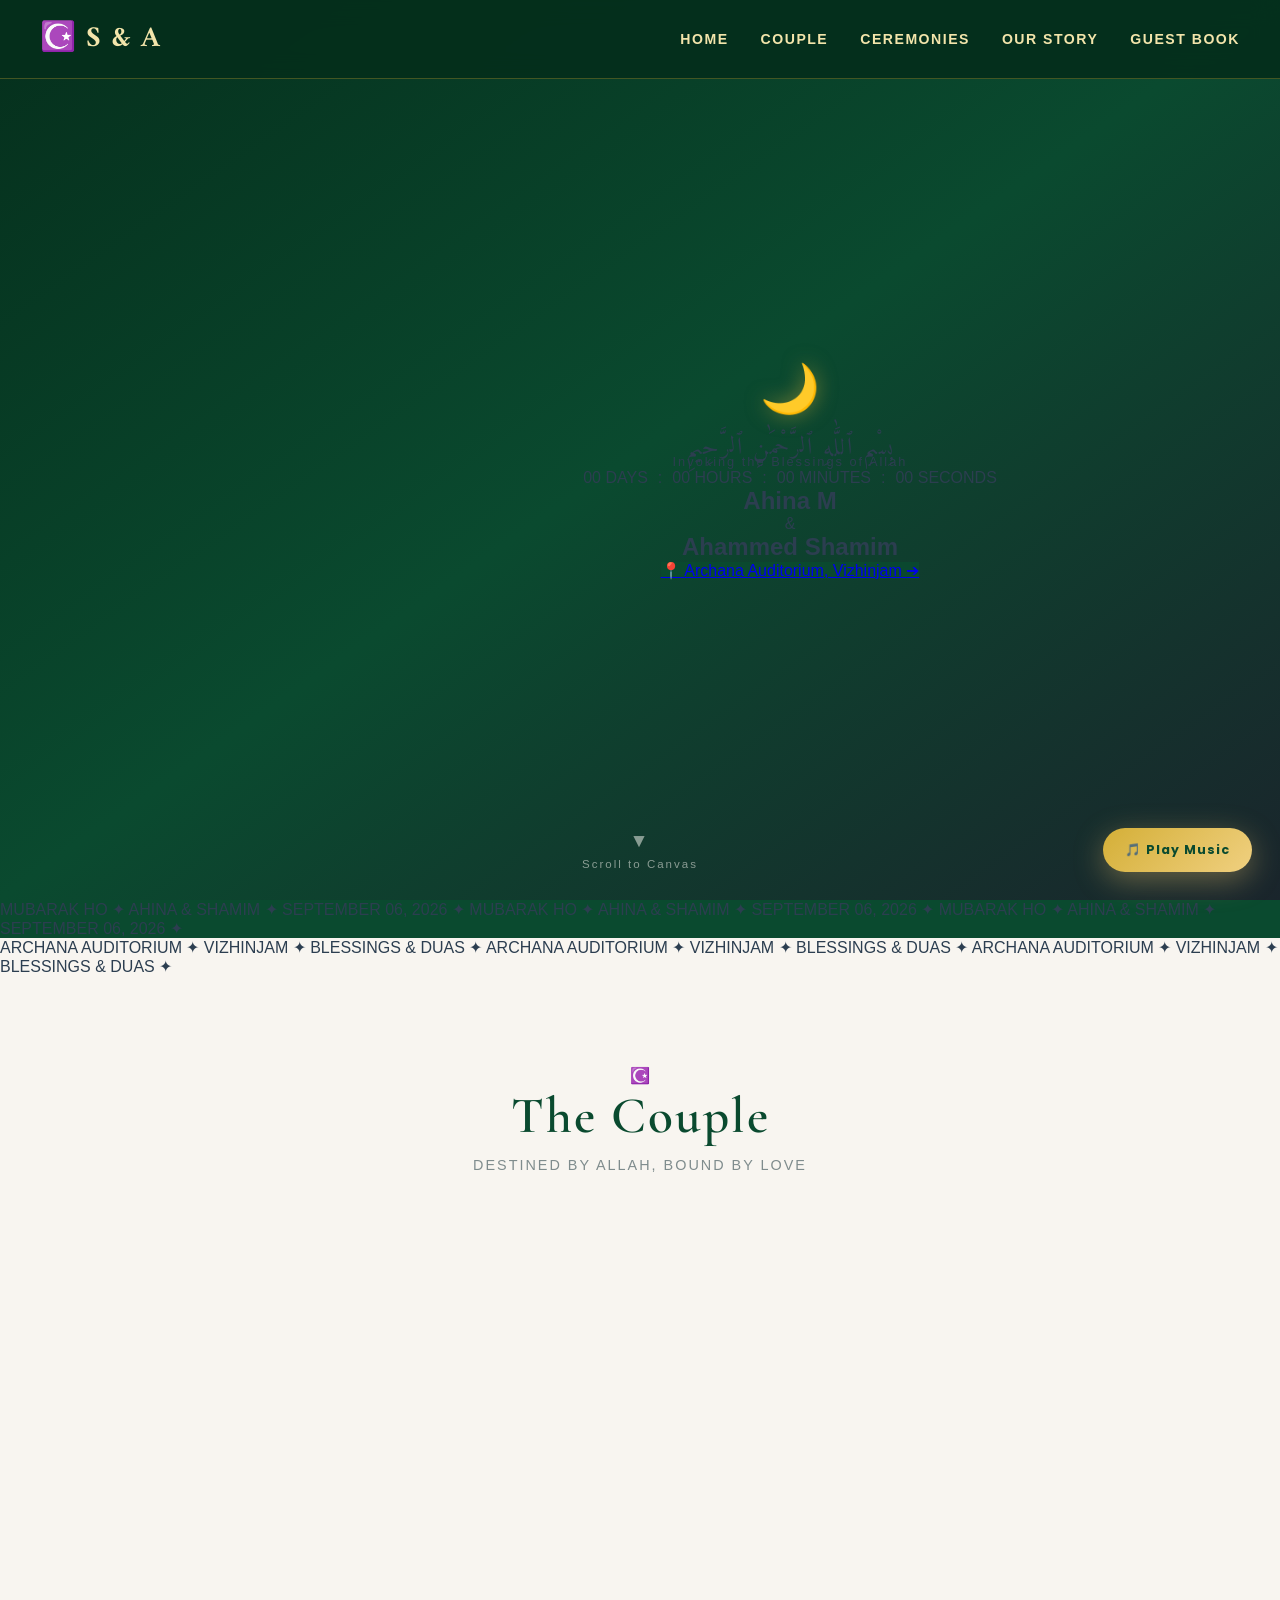
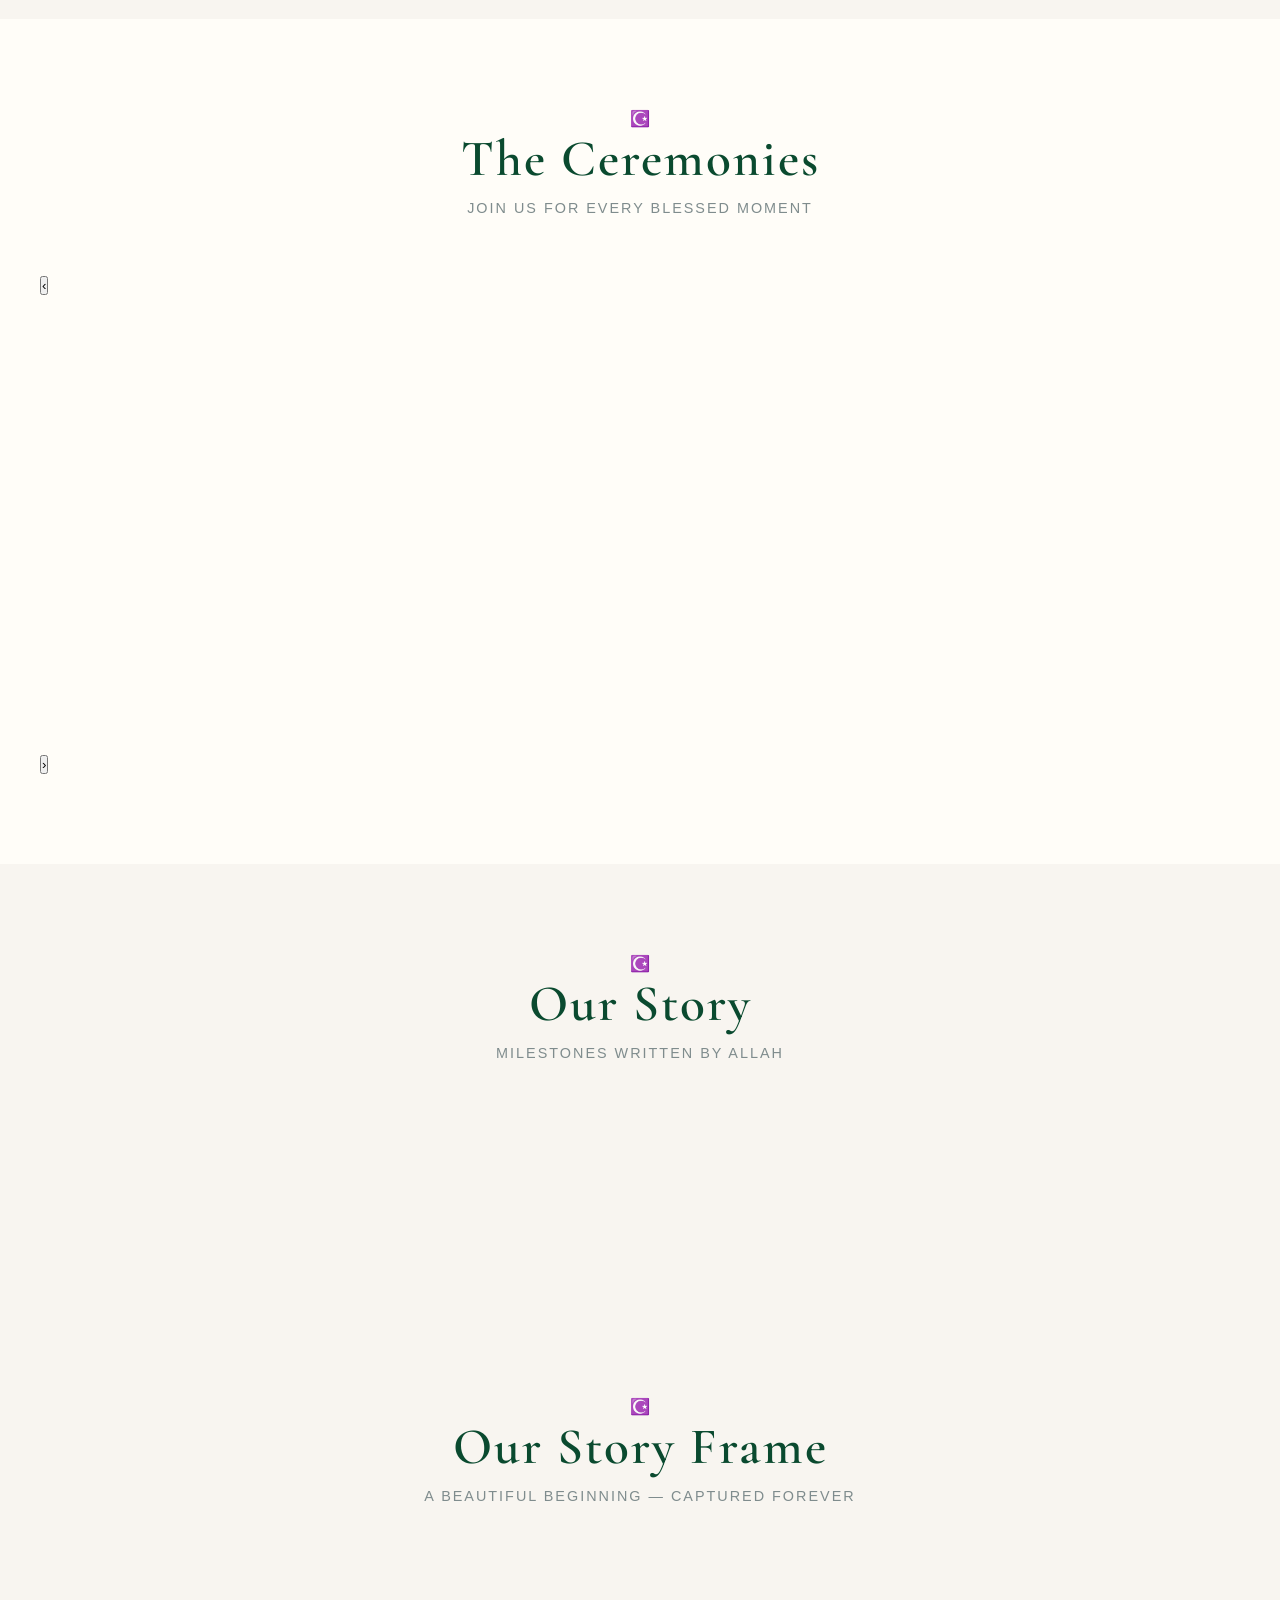
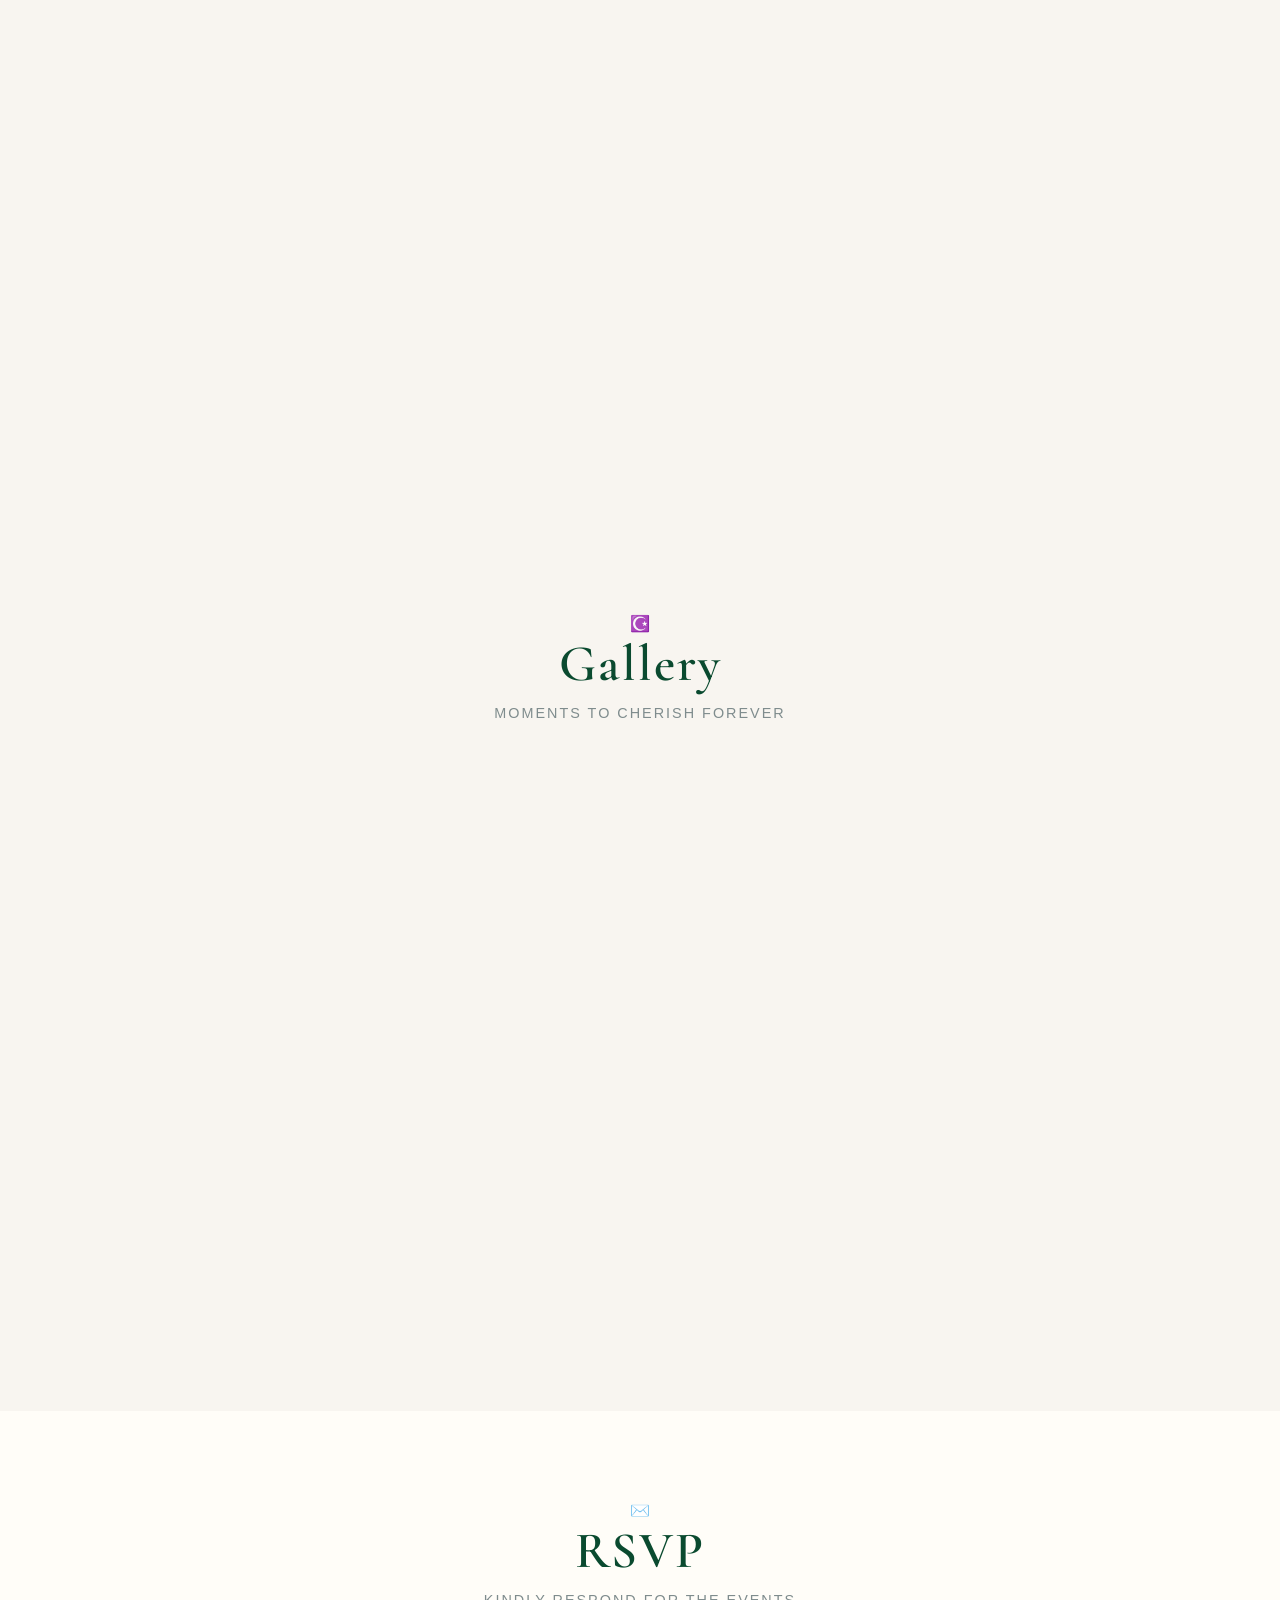
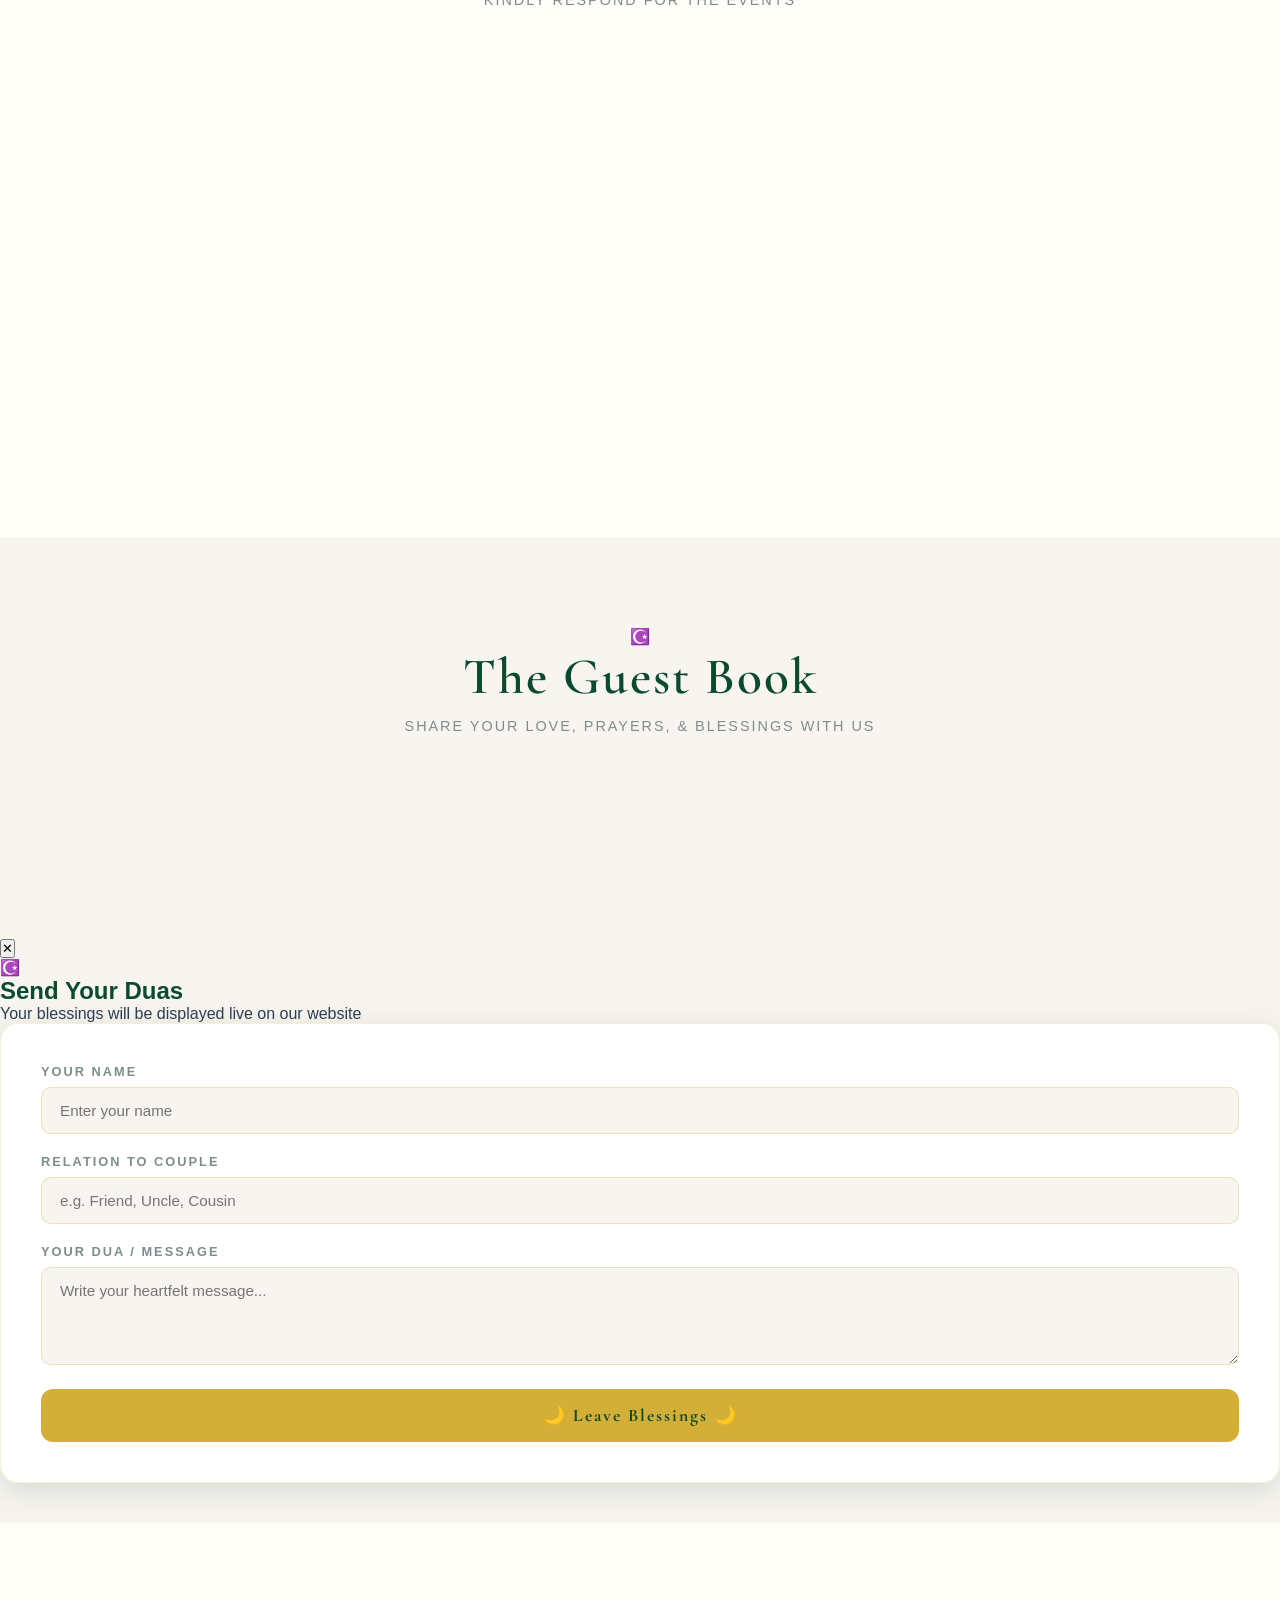
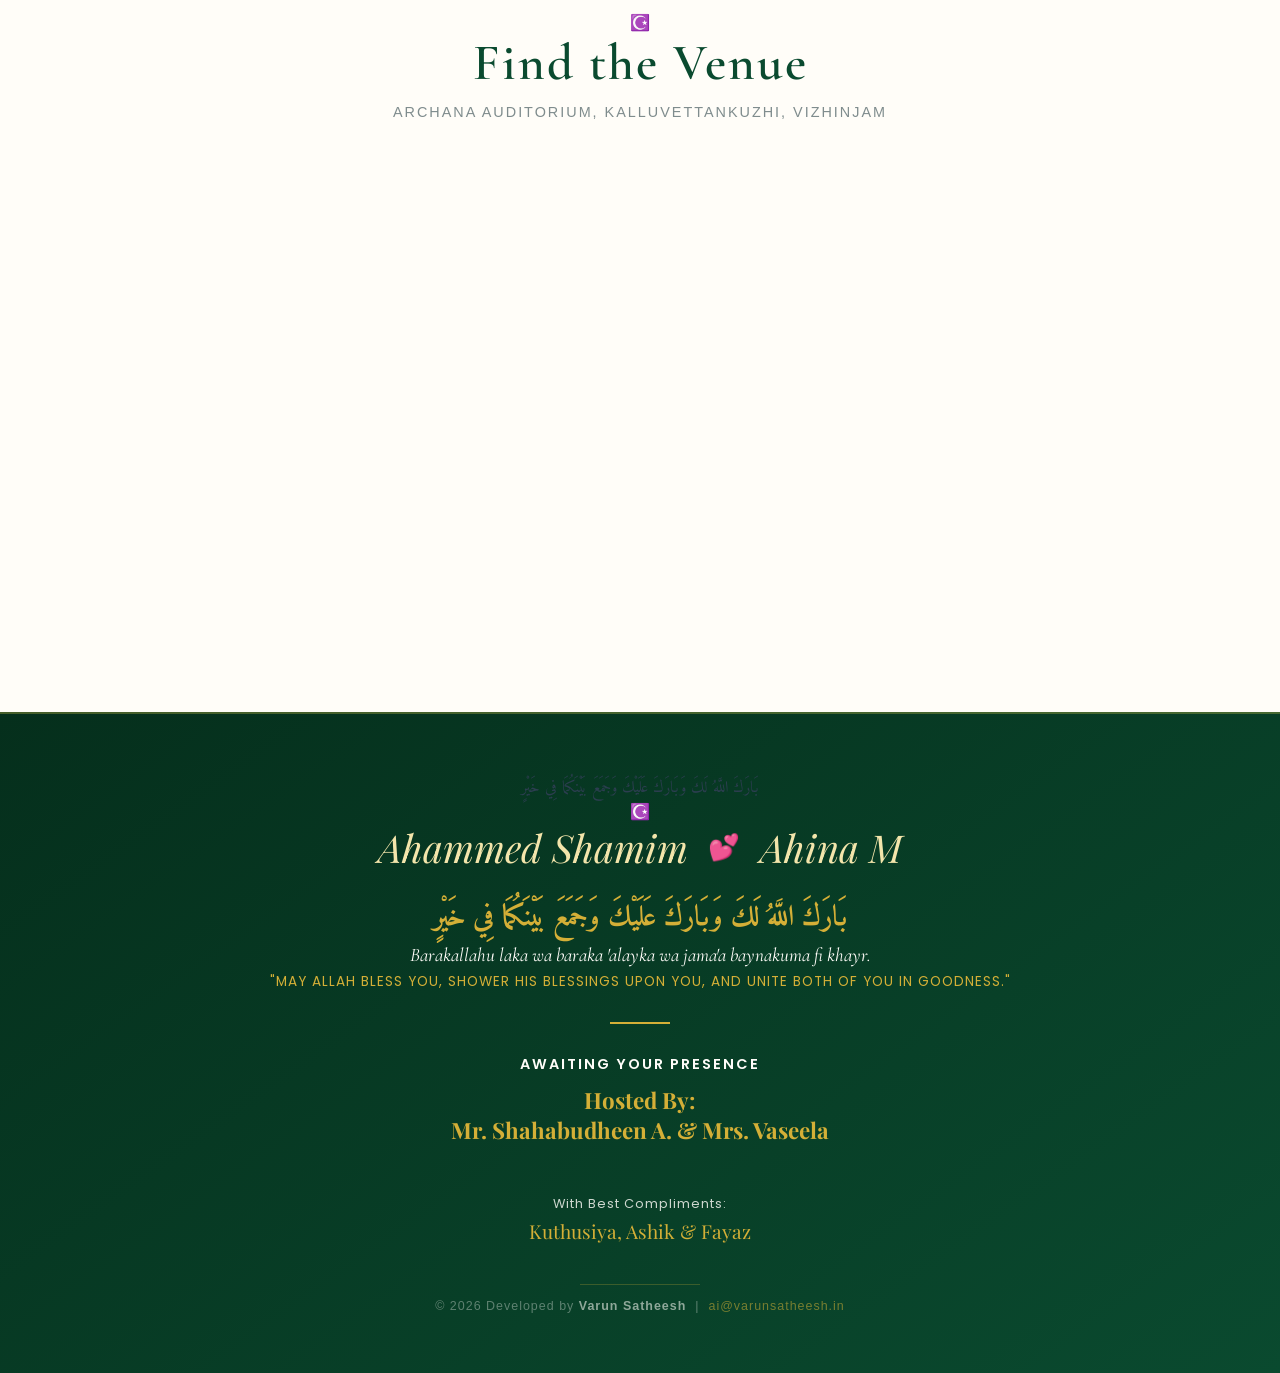
==== index.html @ c817b5d1 "Complete remodel matching the reference site" ====
<!DOCTYPE html>
<html lang="en">
<head>
  <meta charset="UTF-8" />
  <meta name="viewport" content="width=device-width, initial-scale=1.0" />
  <title>Shamim & Ahina | Nikah Invitation</title>
  <meta name="description" content="Celebrate the wedding of Ahammed Shamim and Ahina M on September 06, 2026." />
  <link rel="icon" type="image/jpeg" href="images/BRIDE.jpg" />
  <link rel="preconnect" href="https://fonts.googleapis.com" />
  <link rel="preconnect" href="https://fonts.gstatic.com" crossorigin />
  <link href="https://fonts.googleapis.com/css2?family=Playfair+Display:ital,wght@0,400;0,600;0,700;0,800;0,900;1,400;1,700&family=Cormorant+Garamond:ital,wght@0,300;0,400;0,600;0,700;1,300;1,400;1,600&family=Poppins:wght@300;400;500;600;700&family=Amiri:ital,wght@0,400;0,700;1,400&display=swap" rel="stylesheet" />
  <link rel="stylesheet" href="style.css?v=21" />
</head>
<body>

  <!-- Custom luxury golden dot cursor -->
  <div class="custom-cursor" id="customCursor"></div>

  <!-- Ambient Soundscape -->
  <audio id="ambientAudio" loop preload="auto">
    <!-- Placeholder for background audio -->
  </audio>

  <!-- Floating music play button -->
  <button id="musicStartBtn" aria-label="Play wedding music" style="display:flex; position:fixed; bottom:28px; right:28px; z-index:99998; align-items:center; gap:10px; background:linear-gradient(135deg,#D4AF37,#f0d080); color:#0A4A2F; border:none; border-radius:50px; padding:13px 22px; font-family:'Poppins',sans-serif; font-size:0.78rem; font-weight:700; letter-spacing:1px; box-shadow:0 8px 30px rgba(201,169,97,0.45); cursor:pointer; animation: musicPulse 2s ease-in-out infinite;">
    🎵 Play Music
  </button>

  <!-- ===== NAVIGATION ===== -->
  <nav id="navbar">
    <div class="nav-logo">☪️ S &amp; A</div>
    <button class="nav-toggle" id="navToggle" aria-label="Toggle Menu">☰</button>
    <ul class="nav-links" id="navLinks">
      <li><a href="#hero">Home</a></li>
      <li><a href="#couple">Couple</a></li>
      <li><a href="#events">Ceremonies</a></li>
      <li><a href="#love-journey">Our Story</a></li>
      <li><a href="#wishes">Guest Book</a></li>
    </ul>
  </nav>

  <!-- ===== HERO SECTION (Immersive Viewport) ===== -->
  <section id="hero">
    <!-- video background -->
    <div class="hero-video-container">
      <iframe src="https://www.youtube.com/embed/TeO374JpPWk?autoplay=1&mute=1&controls=0&loop=1&playlist=TeO374JpPWk&playsinline=1&enablejsapi=1&showinfo=0&rel=0&iv_load_policy=3" 
              frameborder="0" 
              allow="autoplay; encrypted-media" 
              allowfullscreen 
              class="hero-video-bg youtube-bg">
      </iframe>
      <div class="hero-video-overlay" style="background: linear-gradient(to bottom, rgba(10, 74, 47, 0.15) 0%, rgba(10, 74, 47, 0.35) 100%);"></div>
    </div>
    
    <div class="particles" id="particles"></div>

    <div class="hero-content">
      <div class="hero-ganesha">
        <div style="font-size: 3rem; color: #D4AF37; margin-bottom:10px; filter: drop-shadow(0 0 10px rgba(212, 175, 55, 0.5));">🌙</div>
      </div>

      <p class="sanskrit-blessing" style="font-family:'Amiri', serif; font-size: 1.5rem; letter-spacing: 2px;">بِسْمِ ٱللَّٰهِ ٱلرَّحْمَٰنِ ٱلرَّحِيمِ</p>
      <p class="sanskrit-blessing" style="font-size: 0.8rem; letter-spacing: 2px; margin-top:-15px;">Invoking the Blessings of Allah</p>

      <div class="countdown-wrapper temple-hero-countdown">
        <div class="countdown" id="countdown">
          <div class="count-block-text">
            <span id="cd-days">00</span>
            <label>DAYS</label>
          </div>
          <div class="count-sep-text">:</div>
          <div class="count-block-text">
            <span id="cd-hours">00</span>
            <label>HOURS</label>
          </div>
          <div class="count-sep-text">:</div>
          <div class="count-block-text">
            <span id="cd-mins">00</span>
            <label>MINUTES</label>
          </div>
          <div class="count-sep-text">:</div>
          <div class="count-block-text">
            <span id="cd-secs">00</span>
            <label>SECONDS</label>
          </div>
        </div>
      </div>

      <div class="temple-hero-names">
        <h1 class="bride-name-hero">Ahina M</h1>
        <div class="temple-hero-and">&amp;</div>
        <h1 class="groom-name-hero">Ahammed Shamim</h1>
      </div>

      <div class="temple-hero-venue">
        <a href="https://maps.app.goo.gl/search/Archana+Auditorium+Kalluvettankuzhi+Vizhinjam" target="_blank" class="venue-link-overlay" style="background: rgba(10, 74, 47, 0.85);">
          <span class="venue-icon">📍</span>
          <span class="venue-text">Archana Auditorium, Vizhinjam</span>
          <span class="venue-arrow">➔</span>
        </a>
      </div>
    </div>

    <div class="scroll-down" id="scrollDown">
      <div class="scroll-arrow">▼</div>
      <span>Scroll to Canvas</span>
    </div>
  </section>

  <!-- ===== DUAL OVERLAPPING INFINITE SCROLLING MARQUEES ===== -->
  <div class="dual-marquees-container">
    <div class="marquee-ribbon ribbon-top" style="background: #0A4A2F;">
      <div class="marquee-track-l2r" id="marqueeTop">
        <span>MUBARAK HO ✦ AHINA &amp; SHAMIM ✦ SEPTEMBER 06, 2026 ✦ MUBARAK HO ✦ AHINA &amp; SHAMIM ✦ SEPTEMBER 06, 2026 ✦ MUBARAK HO ✦ AHINA &amp; SHAMIM ✦ SEPTEMBER 06, 2026 ✦</span>
      </div>
    </div>
    <div class="marquee-ribbon ribbon-bottom">
      <div class="marquee-track-r2l" id="marqueeBottom">
        <span>ARCHANA AUDITORIUM ✦ VIZHINJAM ✦ BLESSINGS &amp; DUAS ✦ ARCHANA AUDITORIUM ✦ VIZHINJAM ✦ BLESSINGS &amp; DUAS ✦ ARCHANA AUDITORIUM ✦ VIZHINJAM ✦ BLESSINGS &amp; DUAS ✦</span>
      </div>
    </div>
  </div>

  <!-- ===== COUPLE SECTION (Circular Frames, Parent Details) ===== -->
  <section id="couple" class="section">
    <div class="section-header">
      <div class="lotus-divider">☪️</div>
      <h2 class="section-title">The Couple</h2>
      <p class="section-sub">Destined by Allah, Bound by Love</p>
    </div>
    
    <div class="temple-couple-container">
      <!-- Bride Spread -->
      <div class="temple-couple-spread bride-spread reveal">
        <div class="temple-couple-photo-frame bride-frame circular-frame">
          <img src="images/BRIDE.jpg" alt="Ahina M - Bride" class="temple-couple-img" />
          <div class="temple-gold-border"></div>
        </div>
        <div class="temple-couple-info">
          <span class="temple-badge" style="border-color: #0A4A2F; color: #0A4A2F;">The Bride</span>
          <h2 class="couple-title-name" style="color: #0A4A2F;">Ahina M</h2>
          <p class="couple-lineage">D/o Mr. Shamsudeen &amp; Mrs. Majitha</p>
          <p style="font-family:'Poppins', sans-serif; font-size:0.75rem; color:#666; max-width:280px; margin-bottom:12px;">TC 107/19, Pananinnavila, Harbour Road, Vizhinjam P.O.</p>
          <div class="line-divider"></div>
          <p class="couple-description">
            Radiant and graceful, Ahina brings warmth and light into every life she touches. She stands ready to cross the threshold into a beautiful union rooted in faith.
          </p>
        </div>
      </div>

      <!-- Groom Spread -->
      <div class="temple-couple-spread groom-spread reveal">
        <div class="temple-couple-photo-frame groom-frame circular-frame">
          <img src="images/GROOM.jpg" alt="Ahammed Shamim - Groom" class="temple-couple-img" />
          <div class="temple-gold-border"></div>
        </div>
        <div class="temple-couple-info">
          <span class="temple-badge" style="border-color: #0A4A2F; color: #0A4A2F;">The Groom</span>
          <h2 class="couple-title-name" style="color: #0A4A2F;">Ahammed Shamim</h2>
          <p class="couple-lineage">S/o Mr. Shahabudheen A. &amp; Mrs. Vaseela</p>
          <p style="font-family:'Poppins', sans-serif; font-size:0.75rem; color:#666; max-width:280px; margin-bottom:12px;">C 48, Sree Chitra Nagar, Pangode, Thirumala P.O.</p>
          <div class="line-divider"></div>
          <p class="couple-description">
            With a sharp mind and a caring heart, Shamim is prepared to embark on this lifetime journey of partnership and mutual growth with his beautiful bride.
          </p>
        </div>
      </div>
    </div>
  </section>

  <!-- ===== HORIZONTAL SCROLL CAROUSEL EVENTS ===== -->
  <section id="events" class="section section-alt">
    <div class="section-header">
      <div class="lotus-divider">☪️</div>
      <h2 class="section-title">The Ceremonies</h2>
      <p class="section-sub">Join us for every blessed moment</p>
    </div>

    <div class="carousel-outer-container">
      <button class="carousel-control prev-slide" id="carouselPrev" aria-label="Previous Slide">‹</button>
      
      <div class="events-carousel-wrapper">
        <div class="events-carousel-track" id="eventsCarousel">
          
          <!-- 1. Nikah -->
          <div class="carousel-card main-event highlight-event reveal">
            <div class="card-venue-img"><img src="images/venue.jpg" alt="Archana Auditorium" /></div>
            <div class="card-header-block">
              <span class="card-badge">Grand Nikah</span>
              <div class="event-massive-date highlighted-date-gold">SEP 06</div>
              <h3 class="event-name">Nikah Ceremony</h3>
            </div>
            <div class="card-body-block">
              <p class="event-time">⏰ 11:30 AM – 12:30 PM</p>
              <p class="event-venue">📍 Archana Auditorium</p>
              <p class="event-location">Kalluvettankuzhi, Vizhinjam</p>
              <p class="mapped-distance">🚗 Sunday • Rabi' al-Awwal 25</p>
            </div>
            <div class="card-actions-block">
              <a href="https://maps.app.goo.gl/search/Archana+Auditorium+Kalluvettankuzhi+Vizhinjam" target="_blank" class="event-map-btn gold-btn">🗺️ Navigate Location</a>
            </div>
          </div>

          <!-- 2. Reception -->
          <div class="carousel-card main-event reveal">
            <div class="card-venue-img"><img src="images/venue.jpg" alt="Balakrishna Kalyana Mandapam" /></div>
            <div class="card-header-block">
              <span class="card-badge">Grand Celebration</span>
              <div class="event-massive-date highlighted-date-gold" style="color:#0A4A2F;">SEP 06</div>
              <h3 class="event-name">Wedding Reception</h3>
            </div>
            <div class="card-body-block">
              <p class="event-time">⏰ 5:00 PM – 9:00 PM</p>
              <p class="event-venue">📍 Balakrishna Kalyana Mandapam</p>
              <p class="event-location">Thirumala</p>
              <p class="mapped-distance">🚗 Evening Feast & Celebration</p>
            </div>
            <div class="card-actions-block">
              <a href="https://maps.app.goo.gl/search/Balakrishna+Kalyana+Mandapam+Thirumala" target="_blank" class="event-map-btn" style="color:#0A4A2F; border-color:#D4AF37;">🗺️ Navigate Location</a>
            </div>
          </div>

        </div>
      </div>

      <button class="carousel-control next-slide" id="carouselNext" aria-label="Next Slide">›</button>
    </div>
  </section>

  <!-- ===== LOVE STORY TIMELINE SECTION ===== -->
  <section id="love-journey" class="section">
    <div class="section-header">
      <div class="lotus-divider">☪️</div>
      <h2 class="section-title">Our Story</h2>
      <p class="section-sub">Milestones Written by Allah</p>
    </div>

    <div class="journey-timeline-container">
      <div class="journey-timeline-line">
        <div class="journey-progress" id="journeyProgress"></div>
      </div>

      <!-- Marriage -->
      <div class="journey-item left reveal">
        <div class="journey-marker">💍</div>
        <div class="journey-card journey-highlight-card">
          <span class="journey-date">September 06, 2026</span>
          <h3 class="journey-title">The Nikah</h3>
          <p class="journey-location">📍 Archana Auditorium</p>
          <p class="journey-desc">Shamim and Ahina tie the knot in a grand ceremony, stepping into a lifetime of shared dreams and divine blessings.</p>
        </div>
      </div>
    </div>
  </section>

  <!-- ===== ENGAGEMENT VIDEO (Fluid Warp Mask) ===== -->
  <section id="engagement-video" class="section section-alt">
    <div class="section-header">
      <div class="lotus-divider">☪️</div>
      <h2 class="section-title">Our Story Frame</h2>
      <p class="section-sub">A beautiful beginning — captured forever</p>
    </div>
    <div class="video-wrapper reveal">
      <div class="video-frame warp-mask" style="background:#0A4A2F;">
        <video id="engagementVideo" controls playsinline>
          <source src="videos/engagement.mp4" type="video/mp4">
        </video>
        <div class="video-no-file" id="videoPlaceholder" style="background: linear-gradient(135deg, #0A4A2F, #052617);">
          <div class="no-video-icon">🎬</div>
          <h3 style="color:#fff; font-family:'Playfair Display', serif;">Our Story Video</h3>
          <p style="color:#D4AF37;">Place your video at <code>videos/engagement.mp4</code></p>
          <p class="upload-hint" style="color:rgba(255,255,255,0.7);">Your magical moments will shine right here 💕</p>
        </div>
      </div>
    </div>
  </section>


  <!-- ===== ENGAGEMENT GALLERY (Immersive Coffee-Table Book Slider) ===== -->
  <section id="engagement-gallery" class="section">
    <div class="section-header">
      <div class="lotus-divider">☪️</div>
      <h2 class="section-title">Gallery</h2>
      <p class="section-sub">Moments to cherish forever</p>
    </div>

    <div class="eng-slider-wrapper reveal" style="background:#0A4A2F; border-color:#D4AF37;">
      <div class="eng-slider" id="engSlider">
        <div class="eng-slide">
          <div class="eng-slide-bg" style="background-image:url('images/engagement/eng1.jpg')"></div>
          <img src="images/engagement/eng1.jpg" alt="Moment 1" loading="lazy" />
          <div class="eng-slide-caption">Radiant Beginnings ✨</div>
        </div>
        <div class="eng-slide">
          <div class="eng-slide-bg" style="background-image:url('images/engagement/eng2.jpg')"></div>
          <img src="images/engagement/eng2.jpg" alt="Moment 2" loading="lazy" />
          <div class="eng-slide-caption">Together Always 💞</div>
        </div>
        <div class="eng-slide">
          <div class="eng-slide-bg" style="background-image:url('images/engagement/eng3.jpg')"></div>
          <img src="images/engagement/eng3.jpg" alt="Moment 3" loading="lazy" />
          <div class="eng-slide-caption">Blessed by Family ☪️</div>
        </div>
        <div class="eng-slide">
          <div class="eng-slide-bg" style="background-image:url('images/engagement/eng4.jpg')"></div>
          <img src="images/engagement/eng4.jpg" alt="Moment 4" loading="lazy" />
          <div class="eng-slide-caption">Endless Love 💖</div>
        </div>
      </div>

      <!-- Navigation Arrows -->
      <button class="eng-arrow eng-prev" id="engPrev" aria-label="Previous" style="color:#0A4A2F;">&#10094;</button>
      <button class="eng-arrow eng-next" id="engNext" aria-label="Next" style="color:#0A4A2F;">&#10095;</button>

      <!-- Dot / Progress Indicators -->
      <div class="eng-dots" id="engDots">
        <span class="eng-dot active" data-idx="0"></span>
        <span class="eng-dot" data-idx="1"></span>
        <span class="eng-dot" data-idx="2"></span>
        <span class="eng-dot" data-idx="3"></span>
      </div>

      <!-- Date Badge & Counter -->
      <div class="eng-date-badge" style="background:rgba(10, 74, 47, 0.9);">💍 Cherished Moments</div>
      <div class="eng-counter" id="engCounter">1 / 4</div>
    </div>
  </section>


  <!-- ===== RSVP SECTION ===== -->
  <section id="rsvp" class="section section-alt">
    <div class="section-header">
      <div class="lotus-divider">✉️</div>
      <h2 class="section-title">RSVP</h2>
      <p class="section-sub">Kindly respond for the events</p>
    </div>

    <div class="wishes-container reveal">
      <div class="love-story-card" style="text-align: left; padding: 45px 36px; max-width: 760px;">
        <form class="wishes-form" id="rsvpForm" style="box-shadow:none; padding:0; backdrop-filter:none; background:none;">
          <div class="form-group-grid" style="display: grid; grid-template-columns: repeat(auto-fit, minmax(220px, 1fr)); gap: 20px; margin-bottom: 24px;">
            <div class="form-group" style="margin-bottom:0;">
              <label for="rsvp-name">Your Full Name</label>
              <input type="text" id="rsvp-name" placeholder="Enter your name" required style="background:var(--ivory-dark);" />
            </div>
            
            <div class="form-group" style="margin-bottom:0;">
              <label for="rsvp-phone">Contact Number</label>
              <input type="text" id="rsvp-phone" placeholder="Enter phone number" style="background:var(--ivory-dark);" />
            </div>

            <div class="form-group" style="margin-bottom:0;">
              <label for="rsvp-attendees">Number of Attendees</label>
              <select id="rsvp-attendees" style="width:100%; padding:14px 18px; border:1.5px solid var(--glass-border); border-radius:12px; background:var(--ivory-dark); color:var(--charcoal); outline:none;">
                <option value="1">1 Person</option>
                <option value="2">2 People</option>
                <option value="3">3 People</option>
                <option value="4">4 People</option>
                <option value="5">5+ People</option>
              </select>
            </div>

            <div class="form-group" style="margin-bottom:0;">
              <label for="rsvp-events">Which Events are you attending?</label>
              <select id="rsvp-events" style="width:100%; padding:14px 18px; border:1.5px solid var(--glass-border); border-radius:12px; background:var(--ivory-dark); color:var(--charcoal); outline:none;">
                <option value="Both">Both (Nikah &amp; Reception)</option>
                <option value="Nikah">Nikah Ceremony (11:30 AM)</option>
                <option value="Reception">Reception (5:00 PM)</option>
              </select>
            </div>
          </div>

          <button type="submit" class="submit-btn" id="submitRSVPBtn" style="background: #D4AF37; color: #0A4A2F; border-color: #0A4A2F; margin-top: 10px;">
            ✉️ Submit RSVP ✉️
          </button>
        </form>
      </div>
    </div>
  </section>

  <!-- ===== THE SACRED GUEST BOOK (Dynamic Cloudflare API) ===== -->
  <section id="wishes" class="section">
    <div class="section-header">
      <div class="lotus-divider">☪️</div>
      <h2 class="section-title">The Guest Book</h2>
      <p class="section-sub">Share your love, prayers, &amp; blessings with us</p>
    </div>
    
    <div class="wishes-container">
      <div class="guestbook-invite reveal">
        <p class="guestbook-invite-text">
          We would be deeply honored to receive your prayers, blessings, and warm wishes as we step into this sacred covenant.
        </p>
        <button class="open-guestbook-btn" id="openGuestBook" style="background:#0A4A2F;">
          🌙 Send Your Duas 🌙
        </button>
      </div>

      <!-- Live blessings display container -->
      <div class="wishes-display" id="wishesDisplay">
        <!-- Dynamic database blessings load here -->
      </div>
    </div>
  </section>

  <!-- ===== THE GUEST BOOK POPUP MODAL ===== -->
  <div class="guestbook-modal" id="guestBookModal">
    <div class="guestbook-modal-content">
      <button class="guestbook-close" id="closeGuestBook" aria-label="Close Modal">✕</button>
      <div class="guestbook-header">
        <span class="guestbook-mandala">☪️</span>
        <h2 style="color:#0A4A2F;">Send Your Duas</h2>
        <p>Your blessings will be displayed live on our website</p>
      </div>
      <form class="wishes-form" id="wishesForm">
        <div class="form-group">
          <label for="wisher-name">Your Name</label>
          <input type="text" id="wisher-name" placeholder="Enter your name" required />
        </div>
        <div class="form-group">
          <label for="wisher-relation">Relation to Couple</label>
          <input type="text" id="wisher-relation" placeholder="e.g. Friend, Uncle, Cousin" />
        </div>
        <div class="form-group">
          <label for="wisher-message">Your Dua / Message</label>
          <textarea id="wisher-message" rows="4" placeholder="Write your heartfelt message..." required></textarea>
        </div>
        <button type="submit" class="submit-btn" id="submitWish" style="background:#D4AF37; color:#0A4A2F; border-color:#0A4A2F;">
          🌙 Leave Blessings 🌙
        </button>
      </form>
    </div>
  </div>



  <!-- ===== DIRECTIONS / VENUE GEOMETRIC MAP ===== -->
  <section id="directions" class="section section-alt">
    <div class="section-header">
      <div class="lotus-divider">☪️</div>
      <h2 class="section-title">Find the Venue</h2>
      <p class="section-sub">Archana Auditorium, Kalluvettankuzhi, Vizhinjam</p>
    </div>
    
    <div class="qr-wrapper reveal">
      <div class="qr-card geometric-map-frame" id="qrCardTilt">
        <div class="qr-venue-photo">
          <img src="images/venue.jpg" alt="Archana Auditorium" />
          <div class="qr-venue-overlay" style="background: rgba(10, 74, 47, 0.8);">
            <h3>Archana Auditorium</h3>
            <p>Vizhinjam</p>
          </div>
        </div>
        <div class="qr-code-block">
          <p class="qr-label">📍 Scan to Navigate</p>
          <div class="qr-frame">
            <div class="qr-corner qr-tl"></div>
            <div class="qr-corner qr-tr"></div>
            <div class="qr-corner qr-bl"></div>
            <div class="qr-corner qr-br"></div>
            <a href="https://maps.app.goo.gl/search/Archana+Auditorium+Kalluvettankuzhi+Vizhinjam" target="_blank">
              <img
                src="https://api.qrserver.com/v1/create-qr-code/?size=200x200&data=https://maps.app.goo.gl/search/Archana+Auditorium+Kalluvettankuzhi+Vizhinjam&color=0A4A2F&bgcolor=FFFDF9&margin=10"
                alt="QR Code - Directions"
                class="qr-img"
              />
            </a>
          </div>
          <p class="qr-sub">Or click the QR code to open in Google Maps</p>
          <a href="https://maps.app.goo.gl/search/Archana+Auditorium+Kalluvettankuzhi+Vizhinjam" target="_blank" class="directions-btn" style="border-color:#0A4A2F; color:#0A4A2F;">
            🗺️ Open in Google Maps
          </a>
        </div>
      </div>
    </div>
  </section>

  <!-- ===== FOOTER ===== -->
  <footer id="footer">
    <div class="footer-shloka-watermark" style="font-family:'Amiri', serif;">
      بَارَكَ اللَّهُ لَكَ وَبَارَكَ عَلَيْكَ وَجَمَعَ بَيْنَكُمَا فِي خَيْرٍ
    </div>

    <div class="footer-mandala">☪️</div>
    <div class="footer-names">
      <span class="footer-name">Ahammed Shamim</span>
      <span class="footer-amp">💕</span>
      <span class="footer-name">Ahina M</span>
    </div>
    
    <p style="margin-top:20px; font-family:'Amiri', serif; font-size:1.8rem; font-weight:bold; color:#D4AF37;">بَارَكَ اللَّهُ لَكَ وَبَارَكَ عَلَيْكَ وَجَمَعَ بَيْنَكُمَا فِي خَيْرٍ</p>
    <p style="font-family:'Cormorant Garamond', serif; font-style:italic; font-size:1.2rem; color:#FFFDF9; margin-bottom:5px;">Barakallahu laka wa baraka 'alayka wa jama'a baynakuma fi khayr.</p>
    <p style="font-family:'Poppins', sans-serif; font-size:0.85rem; color:#D4AF37; margin-bottom:30px; letter-spacing:1px; text-transform:uppercase;">"May Allah bless you, shower His blessings upon you, and unite both of you in goodness."</p>

    <div style="width:60px; height:2px; background:#D4AF37; margin:0 auto 30px;"></div>
    
    <p style="font-family:'Poppins', sans-serif; font-size:0.9rem; color:#FFFDF9; letter-spacing:2px; text-transform:uppercase; font-weight:600; margin-bottom:10px;">Awaiting your presence</p>
    <p style="font-family:'Playfair Display', serif; font-size:1.4rem; color:#D4AF37; font-weight:bold; margin-bottom:50px;">Hosted By:<br>Mr. Shahabudheen A. &amp; Mrs. Vaseela</p>
    
    <p style="font-family:'Poppins', sans-serif; font-size:0.8rem; color:#FFFDF9; letter-spacing:1px; opacity:0.8; margin-bottom:5px;">With Best Compliments:</p>
    <p style="font-family:'Playfair Display', serif; font-size:1.2rem; color:#D4AF37; margin-bottom:40px;">Kuthusiya, Ashik &amp; Fayaz</p>

    <div class="footer-dev-divider"></div>
    <p class="footer-dev">
      &copy; 2026 Developed by <strong>Varun Satheesh</strong>
      &nbsp;|&nbsp;
      <a href="mailto:ai@varunsatheesh.in" class="footer-email">ai@varunsatheesh.in</a>
    </p>
  </footer>

  <script src="script.js"></script>
</body>
</html>
---- style.css ----
/* ===== RESET & BASE ===== */
*, *::before, *::after { box-sizing: border-box; margin: 0; padding: 0; }

:root {
  --primary: #0A4A2F; /* Emerald Green */
  --primary-dark: #052F1C;
  --gold: #D4AF37;
  --gold-light: #F3E5AB;
  --bg: #F8F5F0;
  --ivory: #FFFDF8;
  --navy: #1A252C;
  --text-dark: #2C3E50;
  --text-mid: #34495E;
  --text-light: #7F8C8D;
  --shadow: 0 8px 32px rgba(10, 74, 47, 0.15);
  --gold-shadow: 0 4px 24px rgba(212, 175, 55, 0.3);
  --radius: 18px;
  --transition: all 0.4s cubic-bezier(0.4,0,0.2,1);
}

html { scroll-behavior: smooth; }

body {
  font-family: 'Lato', sans-serif;
  background: var(--bg);
  color: var(--text-dark);
  overflow-x: hidden;
}

/* ===== SCROLLBAR ===== */
::-webkit-scrollbar { width: 6px; }
::-webkit-scrollbar-track { background: var(--bg); }
::-webkit-scrollbar-thumb { background: var(--gold); border-radius: 3px; }

/* ===== NAVBAR ===== */
#navbar {
  position: fixed; top: 0; left: 0; right: 0; z-index: 1000;
  display: flex; align-items: center; justify-content: space-between;
  padding: 14px 40px;
  background: rgba(5, 47, 28, 0.95);
  backdrop-filter: blur(12px);
  border-bottom: 1px solid rgba(212, 175, 55, 0.3);
  transition: var(--transition);
}
#navbar.scrolled { padding: 10px 40px; background: rgba(5, 47, 28, 0.98); }
.nav-logo {
  font-family: 'Amiri', serif;
  font-size: 1.8rem; color: var(--gold-light);
  letter-spacing: 1px; font-weight: 700;
}
.nav-links { list-style: none; display: flex; gap: 32px; }
.nav-links a {
  color: var(--gold-light); text-decoration: none;
  font-size: 0.88rem; letter-spacing: 1.5px; text-transform: uppercase;
  font-weight: 700; transition: var(--transition); position: relative;
}
.nav-links a::after {
  content: ''; position: absolute; bottom: -4px; left: 0; right: 0;
  height: 1px; background: var(--gold); transform: scaleX(0); transition: var(--transition);
}
.nav-links a:hover { color: var(--gold); }
.nav-links a:hover::after { transform: scaleX(1); }
.nav-toggle {
  display: none; background: none; border: none;
  color: var(--gold); font-size: 1.6rem; cursor: pointer;
}

/* ===== HERO ===== */
#hero {
  min-height: 100vh;
  background: linear-gradient(145deg, var(--primary-dark) 0%, var(--primary) 50%, var(--navy) 100%);
  position: relative; display: flex; align-items: center; justify-content: center;
  overflow: hidden;
}
.geometric-bg {
  position: absolute; inset: 0;
  background-image: 
    repeating-linear-gradient(45deg, rgba(212,175,55,0.03) 0, rgba(212,175,55,0.03) 2px, transparent 2px, transparent 20px),
    repeating-linear-gradient(-45deg, rgba(212,175,55,0.03) 0, rgba(212,175,55,0.03) 2px, transparent 2px, transparent 20px);
  pointer-events: none;
}
.particles { position: absolute; inset: 0; pointer-events: none; }
.particle {
  position: absolute; width: 4px; height: 4px;
  background: var(--gold); border-radius: 50%; opacity: 0;
  animation: floatUp linear infinite;
}
@keyframes floatUp {
  0% { transform: translateY(100vh) scale(0); opacity: 0; }
  10% { opacity: 0.6; }
  90% { opacity: 0.3; }
  100% { transform: translateY(-10vh) scale(1); opacity: 0; }
}
.hero-content {
  position: relative; z-index: 2; text-align: center; padding: 100px 20px 60px;
  max-width: 1100px; width: 100%;
}
.arabic-blessing {
  font-family: 'Amiri', serif;
  font-size: 2rem; color: var(--gold-light);
  letter-spacing: 2px; margin-bottom: 8px;
  animation: fadeDown 1s ease both;
}
.hero-subtitle-top {
  color: rgba(255,253,248,0.7); font-size: 0.9rem;
  letter-spacing: 2px; text-transform: uppercase;
  margin-bottom: 48px; animation: fadeDown 1s 0.2s ease both;
}
@keyframes fadeDown { from { opacity:0; transform:translateY(-20px); } to { opacity:1; transform:none; } }
@keyframes fadeUp { from { opacity:0; transform:translateY(20px); } to { opacity:1; transform:none; } }

.names-wrapper {
  display: flex; align-items: center; justify-content: center;
  gap: 40px; flex-wrap: wrap; margin-bottom: 40px;
  animation: fadeUp 1s 0.4s ease both;
}
.bride-name-block, .groom-name-block { text-align: center; }
.name-label {
  display: block; color: var(--gold); font-size: 0.75rem;
  letter-spacing: 4px; text-transform: uppercase; margin-bottom: 6px; font-weight: 700;
}
.hero-name {
  font-family: 'Playfair Display', serif;
  font-size: clamp(2.8rem, 5vw, 4.5rem);
  font-style: italic; font-weight: 700;
  color: var(--ivory); line-height: 1.1;
  text-shadow: 0 2px 20px rgba(212,175,55,0.4);
}
.name-parents {
  color: rgba(255,253,248,0.6); font-size: 0.8rem;
  margin-top: 8px; font-style: italic;
}
.wedding-symbol { flex-shrink: 0; }
.symbol-ring { width: 120px; height: 120px; animation: spin 30s linear infinite; }
@keyframes spin { from { transform: rotate(0deg); } to { transform: rotate(360deg); } }
.crescent-svg { width: 100%; height: 100%; }

.wedding-date-badge {
  display: inline-flex; flex-direction: column; align-items: center;
  background: rgba(212,175,55,0.12); border: 1px solid rgba(212,175,55,0.4);
  border-radius: 50px; padding: 14px 40px; margin-bottom: 40px;
  animation: fadeUp 1s 0.6s ease both;
}
.date-label { color: var(--gold-light); font-size: 0.72rem; letter-spacing: 3px; text-transform: uppercase; }
.date-main { font-family: 'Cormorant Garamond', serif; font-size: 2rem; color: var(--gold); font-weight: 600; }
.date-day { color: rgba(255,253,248,0.6); font-size: 0.8rem; letter-spacing: 2px; }

/* Countdown */
.countdown-wrapper { animation: fadeUp 1s 0.8s ease both; }
.countdown-label { color: rgba(255,253,248,0.7); font-size: 0.82rem; letter-spacing: 2px; margin-bottom: 20px; }
.countdown {
  display: flex; align-items: center; justify-content: center; gap: 10px; flex-wrap: wrap;
}
.count-block {
  background: rgba(212,175,55,0.1); border: 1px solid rgba(212,175,55,0.35);
  border-radius: 12px; padding: 16px 24px; min-width: 80px; text-align: center;
  backdrop-filter: blur(8px);
}
.count-block span {
  display: block; font-family: 'Cormorant Garamond', serif;
  font-size: 2.6rem; color: var(--gold); font-weight: 700; line-height: 1;
}
.count-block label { display: block; color: rgba(255,253,248,0.6); font-size: 0.7rem; letter-spacing: 2px; text-transform: uppercase; margin-top: 4px; }
.count-sep { font-size: 2rem; color: var(--gold); font-weight: 300; }

.scroll-down {
  position: absolute; bottom: 30px; left: 50%; transform: translateX(-50%);
  display: flex; flex-direction: column; align-items: center; gap: 6px;
  color: rgba(255,253,248,0.5); font-size: 0.72rem; letter-spacing: 2px; cursor: pointer;
  animation: bounce 2s infinite;
}
@keyframes bounce { 0%,100% { transform: translateX(-50%) translateY(0); } 50% { transform: translateX(-50%) translateY(8px); } }
.scroll-arrow { font-size: 1.2rem; }

/* ===== MARQUEE ===== */
.marquee-banner {
  background: linear-gradient(90deg, var(--primary-dark), var(--primary), var(--primary-dark));
  padding: 14px 0; overflow: hidden; border-top: 1px solid rgba(212,175,55,0.3);
  border-bottom: 1px solid rgba(212,175,55,0.3);
}
.marquee-track {
  display: flex; gap: 60px; width: max-content;
  animation: marquee 30s linear infinite;
}
.marquee-track span {
  color: var(--gold-light); font-size: 0.85rem;
  letter-spacing: 2px; white-space: nowrap; font-weight: 700;
}
@keyframes marquee { from { transform: translateX(0); } to { transform: translateX(-50%); } }

/* ===== SECTIONS ===== */
.section { padding: 90px 40px; }
.section-alt { background: var(--ivory); }
.section-header { text-align: center; margin-bottom: 60px; }
.crescent-divider { font-size: 2.4rem; margin-bottom: 14px; animation: pulse 2s infinite; }
@keyframes pulse { 0%,100% { transform: scale(1); } 50% { transform: scale(1.1); } }
.section-title {
  font-family: 'Cormorant Garamond', serif;
  font-size: clamp(2.2rem, 4vw, 3.2rem);
  color: var(--primary); font-weight: 600;
  letter-spacing: 2px; margin-bottom: 10px;
}
.section-sub { color: var(--text-light); font-size: 0.9rem; letter-spacing: 2px; text-transform: uppercase; }

/* ===== LOVE STORY ===== */
.love-story-card {
  max-width: 760px; margin: 0 auto; text-align: center;
  background: white; border-radius: var(--radius);
  padding: 50px 50px; box-shadow: var(--shadow);
  border: 1px solid rgba(212,175,55,0.2);
  position: relative; overflow: hidden;
}
.love-story-card::before {
  content: ''; position: absolute; top: 0; left: 0; right: 0; height: 4px;
  background: linear-gradient(90deg, var(--primary), var(--gold), var(--primary));
}
.love-story-icon { font-size: 3rem; margin-bottom: 20px; }
.love-story-text {
  font-family: 'Cormorant Garamond', serif;
  font-size: 1.25rem; line-height: 1.9; color: var(--text-mid);
  font-style: italic;
}
.love-story-text strong { color: var(--primary); font-style: normal; }
.love-story-text em { color: var(--primary); font-weight: 600; }
.story-flowers { margin-top: 24px; font-size: 1.4rem; letter-spacing: 10px; }

/* ===== EVENTS ===== */
.events-grid {
  display: grid; grid-template-columns: repeat(auto-fit, minmax(300px, 1fr));
  gap: 28px; max-width: 1100px; margin: 0 auto;
}
.event-card {
  background: white; border-radius: var(--radius);
  padding: 36px 30px; box-shadow: var(--shadow);
  border: 1px solid rgba(212,175,55,0.15);
  position: relative; overflow: hidden; transition: var(--transition);
  text-align: center;
}
.event-card:hover { transform: translateY(-6px); box-shadow: 0 16px 48px rgba(10, 74, 47, 0.2); }
.event-card::before {
  content: ''; position: absolute; top: 0; left: 0; right: 0; height: 3px;
}
.main-event::before { background: linear-gradient(90deg, var(--primary), var(--gold)); }
.personal-event::before { background: linear-gradient(90deg, var(--navy), var(--gold)); }
.highlight-event {
  background: linear-gradient(145deg, var(--primary-dark), var(--primary)) !important;
  color: var(--ivory) !important; border: 1px solid rgba(212,175,55,0.4) !important;
}
.highlight-event .event-name,
.highlight-event .event-date-tag,
.highlight-event .event-venue,
.highlight-event .event-time,
.highlight-event .event-location { color: var(--ivory) !important; }
.highlight-event .event-note { color: rgba(255,253,248,0.7) !important; }

.event-badge {
  position: absolute; top: 16px; right: 16px;
  background: rgba(26, 37, 44, 0.1); border: 1px solid var(--navy);
  color: var(--navy); font-size: 0.65rem; letter-spacing: 1px;
  text-transform: uppercase; padding: 4px 10px; border-radius: 20px; font-weight: 700;
}
.highlight-event .event-badge { background: rgba(212,175,55,0.2); border-color: var(--gold); color: var(--gold); }
.event-icon { font-size: 2.8rem; margin-bottom: 12px; }
.event-date-tag {
  display: inline-block; background: rgba(212,175,55,0.12);
  border: 1px solid rgba(212,175,55,0.3); color: var(--gold);
  padding: 4px 16px; border-radius: 20px; font-size: 0.78rem;
  letter-spacing: 1px; font-weight: 700; margin-bottom: 14px;
}
.event-name {
  font-family: 'Cormorant Garamond', serif;
  font-size: 1.6rem; color: var(--primary); font-weight: 600; margin-bottom: 16px;
}
.event-time { color: var(--primary); font-weight: 700; font-size: 1rem; margin-bottom: 6px; }
.event-venue { color: var(--text-dark); font-weight: 700; font-size: 0.95rem; margin-bottom: 4px; }
.event-location { color: var(--text-light); font-size: 0.85rem; }
.event-note { color: var(--text-light); font-size: 0.85rem; font-style: italic; margin-top: 8px; }

.event-venue-img {
  margin: -36px -30px 16px; overflow: hidden; height: 140px;
}
.event-venue-img img {
  width: 100%; height: 100%; object-fit: cover;
  transition: transform 0.5s ease;
}
.event-card:hover .event-venue-img img { transform: scale(1.06); }
.highlight-venue { opacity: 0.75; }
.event-map-btn {
  display: inline-block; margin-top: 14px;
  background: linear-gradient(135deg, var(--primary), var(--primary-dark));
  color: var(--gold-light); padding: 8px 20px;
  border-radius: 20px; font-size: 0.82rem;
  font-weight: 700; letter-spacing: 1.5px;
  text-decoration: none; transition: var(--transition);
  border: 1px solid rgba(212,175,55,0.3);
}
.event-map-btn:hover { background: var(--primary-dark); transform: translateY(-2px); box-shadow: var(--gold-shadow); }
.event-map-btn.gold-btn {
  background: linear-gradient(135deg, var(--gold), #B8860B);
  color: var(--primary-dark); border-color: rgba(255,255,255,0.2);
}

/* ===== FAMILY ===== */
.family-grid {
  display: grid; grid-template-columns: repeat(auto-fit, minmax(340px, 1fr));
  gap: 40px; max-width: 900px; margin: 0 auto;
}
.family-card {
  background: white; border-radius: var(--radius);
  box-shadow: var(--shadow); overflow: hidden;
  border: 1px solid rgba(212,175,55,0.15); transition: var(--transition);
}
.family-card:hover { transform: translateY(-4px); }
.family-card-header {
  padding: 32px 28px 24px; text-align: center;
}
.bride-header { background: linear-gradient(145deg, var(--primary-dark), var(--primary)); }
.groom-header { background: linear-gradient(145deg, var(--navy), #2C3E50); }
.family-icon { font-size: 2.4rem; margin-bottom: 10px; }
.family-card-header h3 {
  font-family: 'Cormorant Garamond', serif;
  font-size: 1.4rem; color: var(--ivory); font-weight: 600; margin-bottom: 4px;
}
.family-name-title {
  font-family: 'Playfair Display', serif; font-style: italic;
  font-size: 1.6rem; color: var(--gold-light);
}
.family-members { padding: 24px 28px; }
.member {
  display: flex; flex-direction: column; padding: 12px 0;
  border-bottom: 1px solid rgba(212,175,55,0.1);
}
.member:last-child { border-bottom: none; }
.member-role { font-size: 0.72rem; color: var(--text-light); letter-spacing: 2px; text-transform: uppercase; margin-bottom: 3px; }
.member-name { font-family: 'Cormorant Garamond', serif; font-size: 1.15rem; color: var(--text-dark); font-weight: 600; }
.member-divider {
  text-align: center; color: var(--gold); font-size: 0.72rem;
  letter-spacing: 2px; padding: 10px 0; border-bottom: 1px solid rgba(212,175,55,0.1);
}
.coming-soon { color: var(--text-light) !important; font-style: italic; }

/* ===== GALLERY ===== */
.gallery-grid {
  display: grid; grid-template-columns: repeat(auto-fit, minmax(260px,1fr));
  gap: 24px; max-width: 1100px; margin: 0 auto 30px;
}
.gallery-placeholder {
  background: white; border-radius: var(--radius);
  border: 2px dashed rgba(212,175,55,0.4);
  padding: 60px 30px; text-align: center;
  transition: var(--transition); cursor: pointer;
}
.gallery-placeholder:hover { border-color: var(--gold); background: rgba(212,175,55,0.04); }
.placeholder-icon { font-size: 2.8rem; margin-bottom: 14px; }
.gallery-placeholder p { color: var(--text-mid); font-family: 'Cormorant Garamond', serif; font-size: 1.1rem; margin-bottom: 6px; }
.gallery-placeholder span { color: var(--text-light); font-size: 0.8rem; letter-spacing: 1px; }
.gallery-note { text-align: center; color: var(--text-light); font-size: 0.88rem; font-style: italic; }

/* ===== WISHES ===== */
.wishes-container { max-width: 800px; margin: 0 auto; }
.wishes-form {
  background: white; border-radius: var(--radius);
  padding: 40px; box-shadow: var(--shadow);
  border: 1px solid rgba(212,175,55,0.2); margin-bottom: 40px;
}
.form-group { margin-bottom: 20px; }
.form-group label {
  display: block; font-size: 0.8rem; letter-spacing: 2px;
  text-transform: uppercase; color: var(--text-light); margin-bottom: 8px; font-weight: 700;
}
.form-group input, .form-group textarea {
  width: 100%; padding: 14px 18px;
  border: 1px solid rgba(212,175,55,0.3); border-radius: 10px;
  font-family: 'Lato', sans-serif; font-size: 0.95rem;
  color: var(--text-dark); background: var(--bg);
  transition: var(--transition); outline: none;
}
.form-group input:focus, .form-group textarea:focus {
  border-color: var(--gold); box-shadow: 0 0 0 3px rgba(212,175,55,0.15);
}
.submit-btn {
  width: 100%; padding: 16px;
  background: linear-gradient(135deg, var(--primary), var(--primary-dark));
  color: var(--gold-light); font-size: 1.1rem; font-weight: 700;
  letter-spacing: 2px; border: none; border-radius: 12px; cursor: pointer;
  transition: var(--transition); font-family: 'Cormorant Garamond', serif;
}
.submit-btn:hover { background: linear-gradient(135deg, var(--primary-dark), var(--primary)); transform: translateY(-2px); box-shadow: var(--gold-shadow); }
.wishes-display { display: flex; flex-direction: column; gap: 20px; }
.wish-card {
  background: white; border-radius: 14px; padding: 24px 28px;
  box-shadow: 0 4px 20px rgba(10, 74, 47, 0.08);
  border-left: 4px solid var(--gold);
  animation: fadeUp 0.5s ease;
}
.wish-card .wish-name { font-family: 'Cormorant Garamond', serif; font-size: 1.15rem; color: var(--primary); font-weight: 600; }
.wish-card .wish-relation { color: var(--text-light); font-size: 0.78rem; margin-bottom: 10px; }
.wish-card .wish-msg { color: var(--text-mid); font-style: italic; line-height: 1.7; }

/* ===== FOOTER ===== */
#footer {
  background: linear-gradient(145deg, var(--primary-dark), var(--primary));
  padding: 60px 40px; text-align: center;
  border-top: 2px solid rgba(212,175,55,0.3);
}
.footer-crescent { font-size: 3rem; margin-bottom: 20px; }
.footer-names { display: flex; align-items: center; justify-content: center; gap: 20px; margin-bottom: 12px; }
.footer-name { font-family: 'Playfair Display', serif; font-size: 2.4rem; color: var(--gold-light); font-style: italic; }
.footer-amp { font-size: 1.6rem; color: var(--gold); }
.footer-date { color: rgba(255,253,248,0.6); font-size: 0.85rem; letter-spacing: 2px; margin-bottom: 24px; }
.footer-ayah {
  font-family: 'Amiri', serif;
  font-size: 1.15rem; color: rgba(255,253,248,0.75);
  line-height: 1.8; max-width: 600px; margin: 0 auto 24px;
}
.footer-divider { color: rgba(212,175,55,0.4); margin-bottom: 16px; letter-spacing: 8px; }
.footer-credit { color: rgba(255,253,248,0.4); font-size: 0.78rem; }

/* ===== REVEAL ANIMATION ===== */
.reveal { opacity: 0; transform: translateY(30px); transition: opacity 0.7s ease, transform 0.7s ease; }
.reveal.visible { opacity: 1; transform: none; }

/* ===== ENGAGEMENT GALLERY SLIDER ===== */
.eng-slider-wrapper {
  position: relative; max-width: 980px; margin: 0 auto;
  border-radius: 20px; overflow: hidden;
  box-shadow: 0 0 0 3px var(--gold), 0 0 0 12px rgba(212,175,55,0.15), 0 30px 70px rgba(10, 74, 47, 0.2);
  background: #000; user-select: none;
}
.eng-slider {
  display: flex; width: 100%; height: 540px;
  transition: transform 0.65s cubic-bezier(0.77, 0, 0.175, 1);
  will-change: transform;
}
.eng-slide { flex: 0 0 100%; width: 100%; height: 100%; position: relative; overflow: hidden; }
.eng-slide-bg {
  position: absolute; inset: 0; background-size: cover; background-position: center;
  filter: blur(18px) brightness(0.45) saturate(1.2); transform: scale(1.08); z-index: 0;
}
.eng-slide img {
  position: absolute; inset: 0; width: 100%; height: 100%;
  object-fit: contain; object-position: center; display: block; z-index: 1;
}
.eng-slide-caption {
  position: absolute; bottom: 0; left: 0; right: 0;
  padding: 60px 32px 28px;
  background: linear-gradient(to top, rgba(5, 47, 28, 0.92) 0%, transparent 100%);
  color: var(--ivory); font-family: 'Cormorant Garamond', serif;
  font-size: 1.2rem; font-style: italic; letter-spacing: 1px;
  text-align: center; text-shadow: 0 1px 8px rgba(0,0,0,0.6); z-index: 2;
}
.eng-arrow {
  position: absolute; top: 50%; transform: translateY(-50%);
  width: 48px; height: 48px;
  background: rgba(5, 47, 28, 0.78); backdrop-filter: blur(8px);
  border: 1.5px solid rgba(212,175,55,0.5); border-radius: 50%;
  color: var(--gold-light); font-size: 1.2rem; cursor: pointer; z-index: 20;
  display: flex; align-items: center; justify-content: center; transition: var(--transition); outline: none;
}
.eng-arrow:hover {
  background: var(--primary-dark); border-color: var(--gold);
  transform: translateY(-50%) scale(1.1); box-shadow: 0 0 16px rgba(212,175,55,0.3);
}
.eng-prev { left: 16px; }
.eng-next { right: 16px; }
.eng-dots {
  position: absolute; bottom: 16px; left: 50%; transform: translateX(-50%);
  display: flex; gap: 10px; z-index: 20;
}
.eng-dot { width: 28px; height: 4px; border-radius: 2px; background: rgba(255,255,255,0.3); cursor: pointer; transition: all 0.3s ease; }
.eng-dot.active { background: var(--gold); width: 42px; }
.eng-date-badge {
  position: absolute; top: 16px; left: 50%; transform: translateX(-50%);
  background: rgba(5, 47, 28, 0.85); backdrop-filter: blur(10px);
  border: 1px solid rgba(212,175,55,0.5); border-radius: 30px;
  color: var(--gold-light); padding: 7px 22px; font-size: 0.74rem; letter-spacing: 2px; font-weight: 700; white-space: nowrap; z-index: 20;
}
.eng-counter {
  position: absolute; top: 16px; right: 16px;
  background: rgba(0,0,0,0.5); backdrop-filter: blur(6px); border-radius: 20px; padding: 4px 14px;
  color: rgba(255,255,255,0.7); font-size: 0.8rem; z-index: 20; letter-spacing: 1px;
}

/* ===== PORTRAIT FRAMES IN HERO ===== */
.portrait-block { display: flex; flex-direction: column; align-items: center; text-align: center; flex: 0 0 auto; }
.portrait-frame {
  position: relative; width: 260px; height: 380px; margin-bottom: 18px;
  border-radius: 50% 50% 0 0; /* Arch shape */
  overflow: hidden; border: 4px solid rgba(212,175,55,0.8);
  box-shadow: 0 0 40px rgba(212,175,55,0.4), 0 0 0 8px rgba(212,175,55,0.1);
  transition: transform 0.4s ease, box-shadow 0.4s ease;
}
.portrait-frame:hover {
  transform: scale(1.03) translateY(-5px);
  box-shadow: 0 0 60px rgba(212,175,55,0.55), 0 0 0 10px rgba(212,175,55,0.15);
}
.portrait-img { width: 100%; height: 100%; object-fit: cover; object-position: top center; display: block; }
.portrait-glow {
  position: absolute; inset: 0; pointer-events: none;
  background: radial-gradient(ellipse at 50% 0%, rgba(212,175,55,0.18) 0%, transparent 65%);
}
.portrait-shimmer {
  position: absolute; inset: 0; pointer-events: none;
  background: linear-gradient(135deg, rgba(255,255,255,0.06) 0%, transparent 50%);
}

/* ===== WIDE VENUE BANNER ===== */
.venue-banner-section { width: 100%; overflow: hidden; position: relative; border-top: 2px solid var(--gold); }
.venue-banner-img { position: relative; width: 100%; height: 480px; }
.venue-banner-img img { width: 100%; height: 100%; object-fit: cover; object-position: center 40%; display: block; transition: transform 8s ease; }
.venue-banner-img:hover img { transform: scale(1.03); }
.venue-banner-overlay {
  position: absolute; inset: 0;
  background: linear-gradient(to right, rgba(5, 47, 28, 0.95) 0%, rgba(5, 47, 28, 0.6) 40%, rgba(5, 47, 28, 0.15) 100%);
  display: flex; align-items: center;
}
.venue-banner-content { max-width: 540px; padding: 0 60px; display: flex; flex-direction: column; gap: 14px; }
.venue-banner-tag { color: var(--gold-light); font-size: 0.8rem; letter-spacing: 3px; font-weight: 700; text-transform: uppercase; }
.venue-banner-title {
  font-family: 'Playfair Display', serif; font-size: clamp(2rem, 3.5vw, 3.2rem); font-style: italic; font-weight: 700;
  color: var(--ivory); line-height: 1.15; text-shadow: 0 2px 20px rgba(0,0,0,0.5);
}
.venue-banner-sub { color: rgba(255,253,248,0.65); font-size: 1rem; letter-spacing: 1px; }
.venue-banner-pills { display: flex; gap: 14px; flex-wrap: wrap; }
.venue-banner-pills span {
  background: rgba(212,175,55,0.15); border: 1px solid rgba(212,175,55,0.35);
  color: var(--gold-light); padding: 6px 16px; border-radius: 20px; font-size: 0.82rem; letter-spacing: 1px;
}
.venue-banner-btn {
  display: inline-block; width: fit-content; background: linear-gradient(135deg, var(--gold), #B8860B);
  color: var(--primary-dark); padding: 12px 30px; border-radius: 28px; font-weight: 700; letter-spacing: 2px; text-decoration: none; font-size: 0.85rem; transition: var(--transition);
}
.venue-banner-btn:hover { transform: translateY(-2px); box-shadow: 0 8px 25px rgba(212,175,55,0.4); }

/* ===== QR / DIRECTIONS SECTION ===== */
.qr-wrapper { max-width: 900px; margin: 0 auto; }
.qr-card {
  display: grid; grid-template-columns: 1fr 1fr; gap: 0;
  background: white; border-radius: var(--radius); overflow: hidden; box-shadow: var(--shadow); border: 1px solid rgba(212,175,55,0.2);
}
.qr-venue-photo { position: relative; min-height: 320px; overflow: hidden; }
.qr-venue-photo img { width: 100%; height: 100%; object-fit: cover; display: block; }
.qr-venue-overlay {
  position: absolute; inset: 0;
  background: linear-gradient(to top, rgba(5, 47, 28, 0.85) 0%, rgba(5, 47, 28, 0.2) 60%, transparent 100%);
  display: flex; flex-direction: column; justify-content: flex-end; padding: 28px;
}
.qr-venue-overlay h3 { font-family: 'Cormorant Garamond', serif; font-size: 1.5rem; color: var(--gold-light); margin-bottom: 4px; }
.qr-venue-overlay p { color: rgba(255,253,248,0.75); font-size: 0.88rem; }

.qr-code-block {
  display: flex; flex-direction: column; align-items: center; justify-content: center;
  padding: 40px 32px; background: var(--bg); text-align: center;
}
.qr-label { font-family: 'Cormorant Garamond', serif; font-size: 1.3rem; color: var(--primary); font-weight: 600; margin-bottom: 20px; letter-spacing: 1px; }
.qr-frame {
  position: relative; display: inline-block; padding: 12px; background: var(--ivory); border-radius: 14px;
  box-shadow: 0 0 0 2px var(--gold), 0 0 24px rgba(212,175,55,0.25); margin-bottom: 16px;
}
.qr-corner { position: absolute; width: 20px; height: 20px; pointer-events: none; }
.qr-corner.qr-tl { top: 4px; left: 4px; border-top: 3px solid var(--primary); border-left: 3px solid var(--primary); border-radius: 4px 0 0 0; }
.qr-corner.qr-tr { top: 4px; right: 4px; border-top: 3px solid var(--primary); border-right: 3px solid var(--primary); border-radius: 0 4px 0 0; }
.qr-corner.qr-bl { bottom: 4px; left: 4px; border-bottom: 3px solid var(--primary); border-left: 3px solid var(--primary); border-radius: 0 0 0 4px; }
.qr-corner.qr-br { bottom: 4px; right: 4px; border-bottom: 3px solid var(--primary); border-right: 3px solid var(--primary); border-radius: 0 0 4px 0; }
.qr-img { width: 200px; height: 200px; display: block; border-radius: 6px; }
.qr-sub { color: var(--text-light); font-size: 0.8rem; font-style: italic; margin-bottom: 18px; }
.directions-btn {
  display: inline-block; background: linear-gradient(135deg, var(--primary), var(--primary-dark));
  color: var(--gold-light); padding: 12px 28px; border-radius: 28px; font-weight: 700; letter-spacing: 2px; text-decoration: none; font-size: 0.88rem; transition: var(--transition); border: 1px solid rgba(212,175,55,0.3);
}
.directions-btn:hover { transform: translateY(-2px); box-shadow: var(--gold-shadow); }

/* ===== DEVELOPER FOOTER ===== */
.footer-dev-divider { width: 120px; height: 1px; background: rgba(212,175,55,0.25); margin: 16px auto 14px; }
.footer-dev { color: rgba(255,253,248,0.35); font-size: 0.78rem; letter-spacing: 1px; }
.footer-dev strong { color: rgba(255,253,248,0.55); font-weight: 700; }
.footer-email { color: rgba(212,175,55,0.55); text-decoration: none; transition: var(--transition); }
.footer-email:hover { color: var(--gold); }

/* ===== VIDEO SECTION ===== */
#engagement-video { background: var(--bg); }
.video-wrapper { max-width: 940px; margin: 0 auto; }
.video-frame {
  position: relative; border-radius: 20px; overflow: hidden; background: #000;
  box-shadow: 0 0 0 3px var(--gold), 0 0 0 12px rgba(212,175,55,0.12), 0 30px 80px rgba(10, 74, 47, 0.25);
}
.video-corner { position: absolute; width: 44px; height: 44px; z-index: 4; pointer-events: none; }
.video-corner.tl { top: 10px; left: 10px; border-top: 3px solid var(--gold); border-left: 3px solid var(--gold); border-radius: 8px 0 0 0; }
.video-corner.tr { top: 10px; right: 10px; border-top: 3px solid var(--gold); border-right: 3px solid var(--gold); border-radius: 0 8px 0 0; }
.video-corner.bl { bottom: 10px; left: 10px; border-bottom: 3px solid var(--gold); border-left: 3px solid var(--gold); border-radius: 0 0 0 8px; }
.video-corner.br { bottom: 10px; right: 10px; border-bottom: 3px solid var(--gold); border-right: 3px solid var(--gold); border-radius: 0 0 8px 0; }
.video-frame video { width: 100%; display: block; min-height: 440px; object-fit: cover; }
.video-no-file {
  position: absolute; inset: 0; display: flex; flex-direction: column; align-items: center; justify-content: center;
  background: linear-gradient(145deg, rgba(5,47,28,0.97), rgba(5,47,28,0.98)); text-align: center; padding: 40px; min-height: 440px;
}
.no-video-icon { font-size: 4.5rem; margin-bottom: 20px; animation: pulse 2s infinite; }
.video-no-file h3 { font-family: 'Cormorant Garamond', serif; font-size: 2.2rem; color: var(--gold-light); margin-bottom: 14px; }
.video-no-file p { color: rgba(255,253,248,0.6); margin-bottom: 8px; font-size: 1rem; }
.video-no-file code { background: rgba(212,175,55,0.15); color: var(--gold); padding: 4px 12px; border-radius: 6px; font-size: 0.9rem; }

/* ===== LANTERN SECTION ===== */
#lantern-section {
  background: radial-gradient(ellipse at 50% 0%, #082D1D 0%, #051A10 50%, #000000 100%);
  padding: 60px 20px 0; position: relative; overflow: hidden; min-height: 500px; border-bottom: 1px solid rgba(212,175,55,0.2);
}
.lantern-text { text-align: center; margin-bottom: 30px; position: relative; z-index: 2; }
.lantern-icon { font-size: 2.5rem; margin-bottom: 12px; animation: pulse 2s infinite; }
.lantern-text h2 {
  font-family: 'Cormorant Garamond', serif; font-size: clamp(1.8rem, 3.5vw, 3rem); color: var(--gold-light);
  font-weight: 600; letter-spacing: 2px; margin-bottom: 10px; text-shadow: 0 0 30px rgba(212,175,55,0.4);
}
.lantern-text p { color: rgba(255,253,248,0.55); font-size: 1rem; font-style: italic; max-width: 520px; margin: 0 auto; }
.lanterns-stage { position: relative; height: 350px; display: flex; justify-content: center; }

.stars-field { position: absolute; inset: 0; background: transparent; }
.lantern { position: absolute; display: flex; flex-direction: column; align-items: center; transform-origin: top center; animation: swing 4s ease-in-out infinite alternate; }
.l1 { left: 15%; top: -20px; animation-duration: 3.5s; }
.l2 { left: 35%; top: -50px; animation-duration: 4.2s; animation-delay: 0.5s; transform: scale(0.8); }
.l3 { left: 50%; top: -10px; animation-duration: 3.8s; animation-delay: 1s; transform: scale(1.2); }
.l4 { left: 65%; top: -40px; animation-duration: 4.5s; animation-delay: 0.2s; transform: scale(0.85); }
.l5 { left: 85%; top: -25px; animation-duration: 3.9s; animation-delay: 0.8s; }

.lantern-string { width: 2px; height: 100px; background: linear-gradient(to bottom, rgba(212,175,55,0.8), rgba(212,175,55,0.2)); }
.lantern-body {
  width: 40px; height: 60px; border-radius: 20px 20px 10px 10px; border: 2px solid var(--gold);
  background: rgba(212,175,55,0.1); position: relative; display: flex; justify-content: center; align-items: center;
  box-shadow: 0 0 15px rgba(212,175,55,0.2), inset 0 0 10px rgba(212,175,55,0.1);
}
.lantern-body::before { content: ''; position: absolute; top: -10px; width: 15px; height: 10px; background: var(--gold); border-radius: 50% 50% 0 0; }
.lantern-body::after { content: ''; position: absolute; bottom: -5px; width: 20px; height: 5px; background: var(--gold); border-radius: 0 0 5px 5px; }
.lantern-flame { width: 10px; height: 15px; background: #FFD700; border-radius: 50% 50% 20% 20%; box-shadow: 0 0 15px #FF8C00, 0 0 30px #FFA500; animation: flicker 1.5s infinite alternate; }
.lantern-glow { position: absolute; width: 80px; height: 80px; background: radial-gradient(circle, rgba(212,175,55,0.4) 0%, transparent 70%); animation: pulseGlow 2s infinite alternate; }

@keyframes swing { 0% { transform: rotate(-5deg); } 100% { transform: rotate(5deg); } }
@keyframes flicker { 0% { transform: scale(1); opacity: 0.8; } 100% { transform: scale(1.1); opacity: 1; } }
@keyframes pulseGlow { 0% { opacity: 0.5; transform: scale(0.8); } 100% { opacity: 1; transform: scale(1.2); } }

/* ===== MOBILE RESPONSIVE ===== */
@media (max-width: 900px) {
  .portrait-frame { width: 160px; height: 220px; }
}
@media (max-width: 768px) {
  #navbar { padding: 12px 20px; }
  .nav-links {
    display: none; flex-direction: column; position: absolute; top: 100%;
    left: 0; right: 0; background: rgba(5, 47, 28, 0.98);
    padding: 20px; gap: 20px; z-index: 999;
  }
  .nav-links.open { display: flex; }
  .nav-toggle { display: block; }
  .section { padding: 60px 20px; }
  .names-wrapper { flex-direction: row; flex-wrap: wrap; justify-content: space-between; gap: 15px; }
  .portrait-block { width: 46%; flex: none; }
  .portrait-frame { width: 100%; height: auto; aspect-ratio: 2/3; }
  .hero-center-block { width: 100%; order: 3; margin-top: 10px; }
  .hero-name { font-size: 1.8rem; }
  .wedding-symbol { order: 0; }
  .count-block { min-width: 64px; padding: 12px 14px; }
  .count-block span { font-size: 1.8rem; }
  .count-sep { font-size: 1.5rem; }
  .wedding-date-badge { padding: 12px 24px; }
  .love-story-card { padding: 32px 20px; }
  .love-story-text { font-size: 1.1rem; }
  .family-grid { grid-template-columns: 1fr; }
  .events-grid { grid-template-columns: 1fr; }
  .wishes-form { padding: 24px 16px; }
  .footer-names { flex-direction: column; gap: 8px; }
  .video-frame video, .video-no-file { min-height: 260px; }
  .gallery-grid { grid-template-columns: repeat(2, 1fr); }
  .eng-slider { height: 320px; }
  .eng-slide-caption { font-size: 0.95rem; padding: 40px 14px 20px; }
  .venue-banner-img { height: 280px; }
  .venue-banner-content { padding: 0 28px; gap: 10px; }
  .venue-banner-title { font-size: 1.6rem; }
  .qr-card { grid-template-columns: 1fr; }
  .qr-venue-photo { min-height: 200px; }
}
@media (max-width: 480px) {
  .hero-name { font-size: 1.9rem; }
  .portrait-frame { width: 130px; height: 185px; }
  .count-block { min-width: 56px; padding: 10px 12px; }
  .count-block span { font-size: 1.6rem; }
  .section-title { font-size: 1.9rem; }
  .event-card { padding: 28px 20px; }
  .gallery-grid { grid-template-columns: 1fr; }
  .marquee-track span { font-size: 0.78rem; }
  .eng-slider { height: 240px; }
}
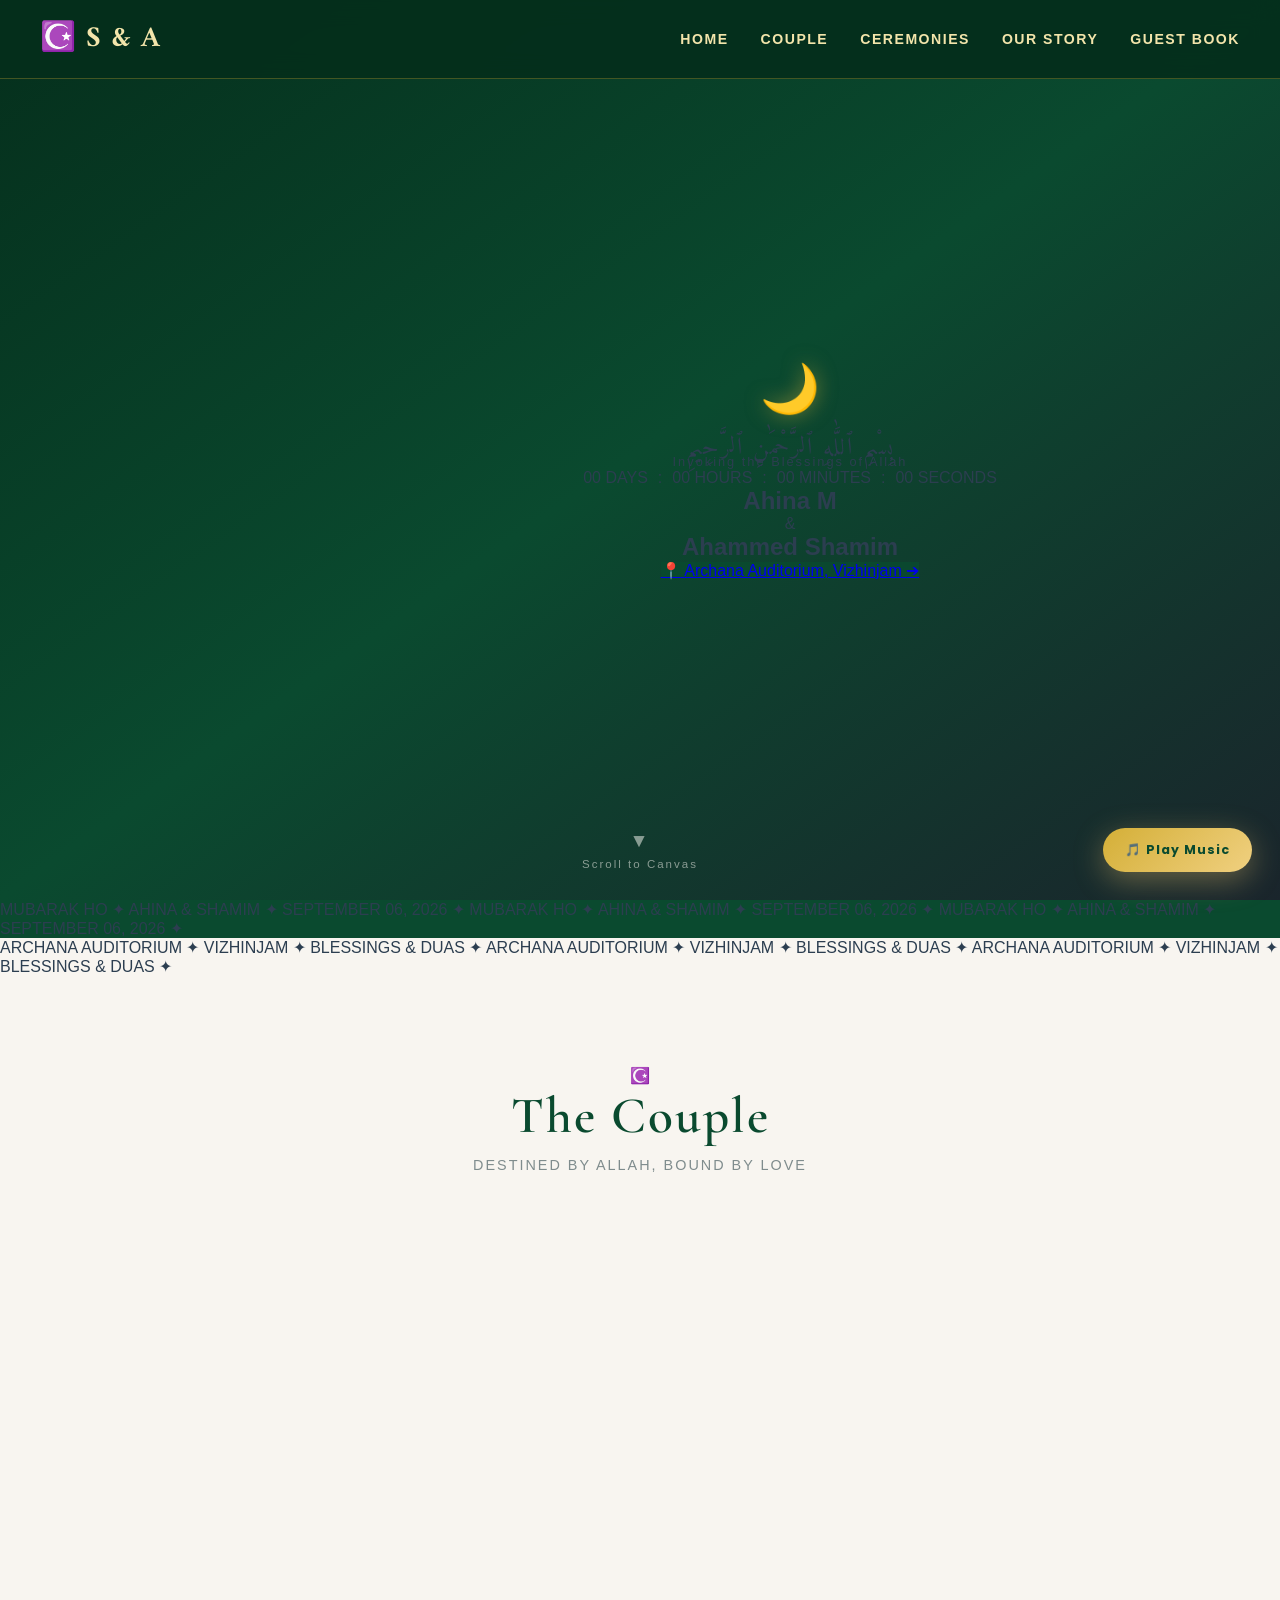
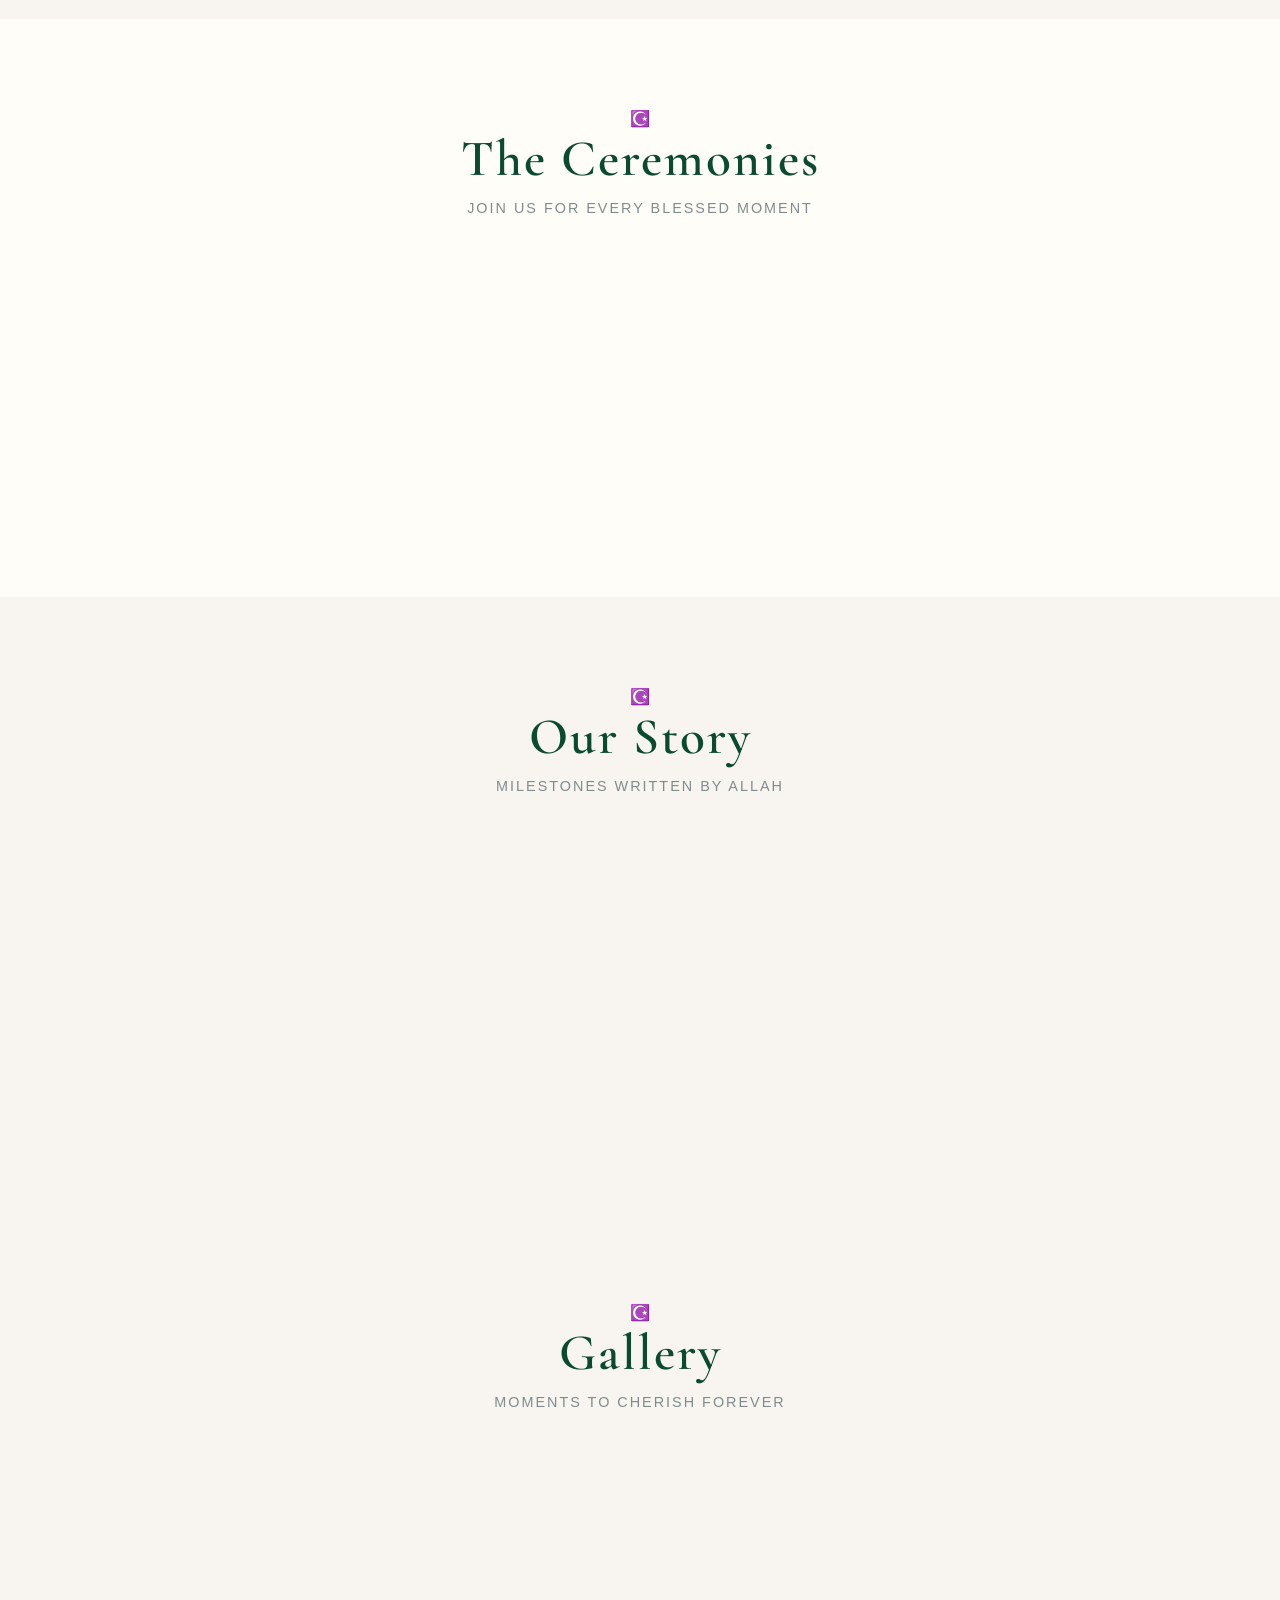
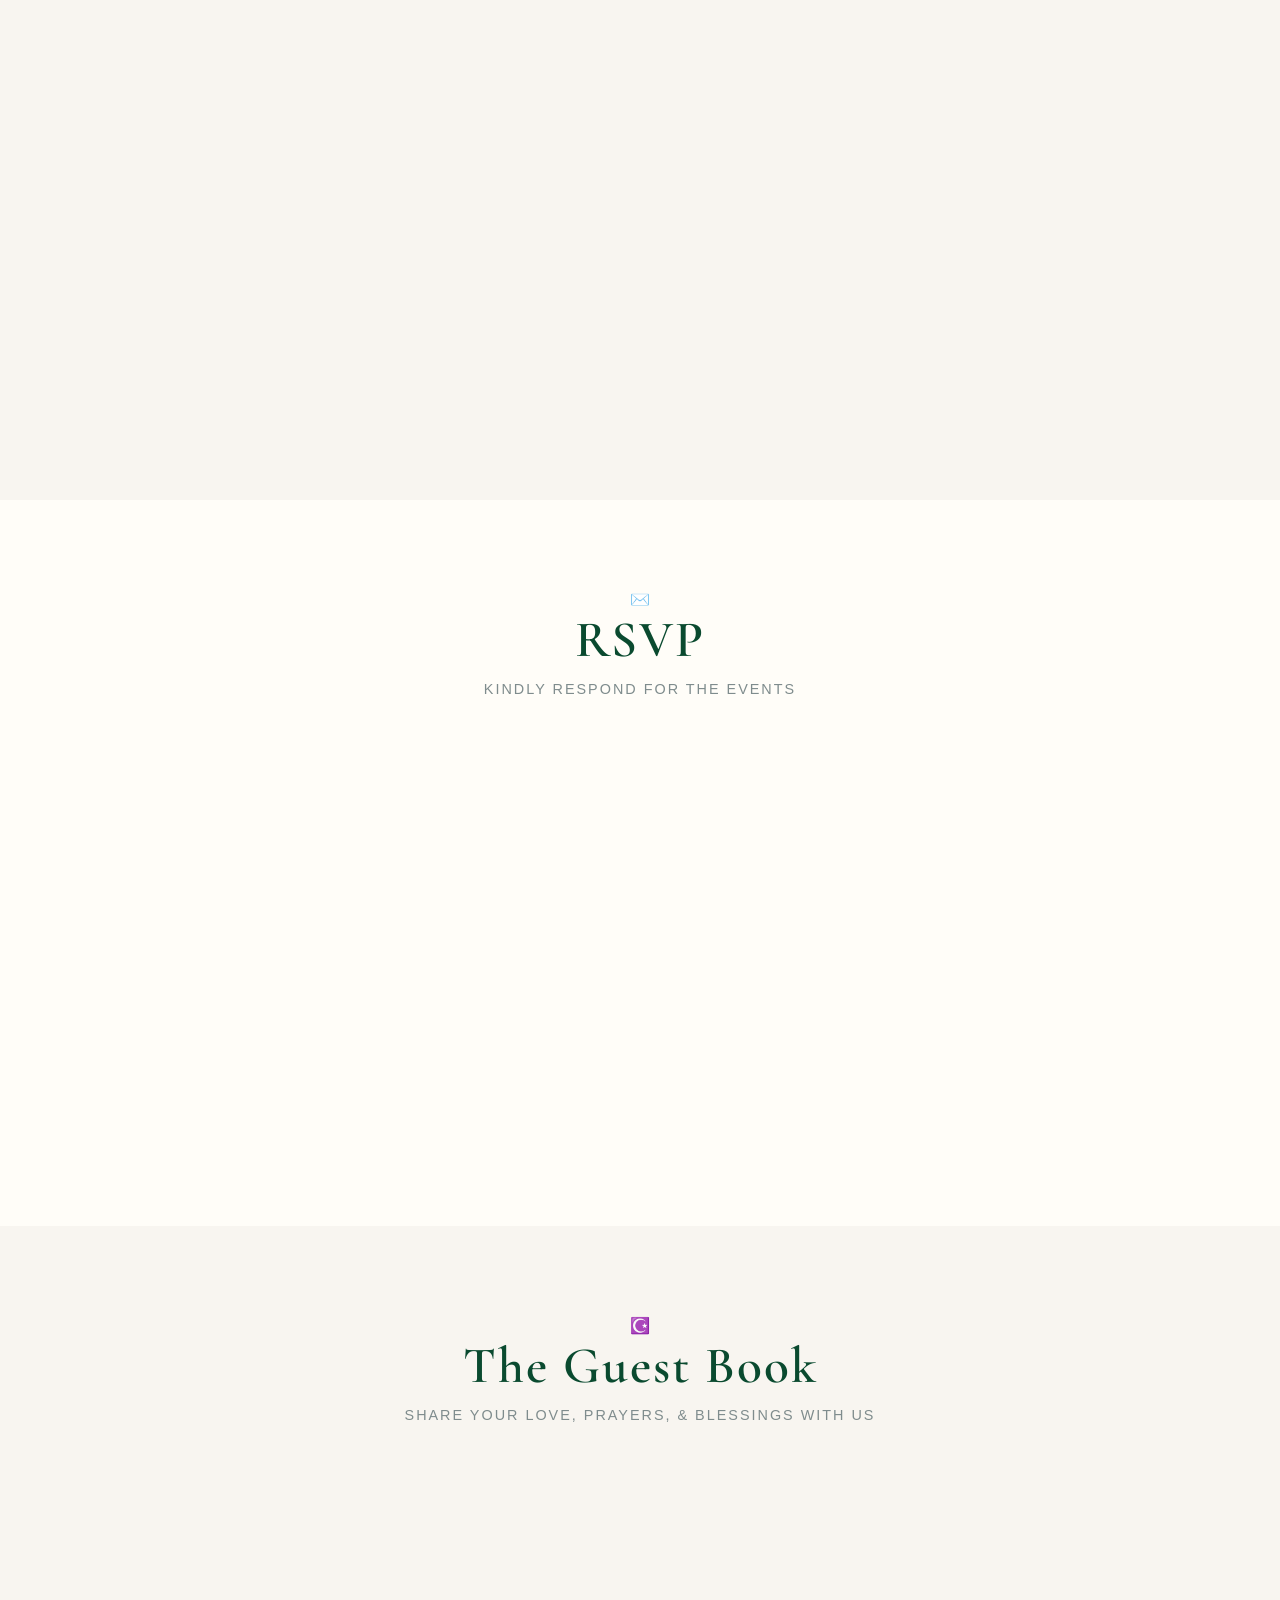
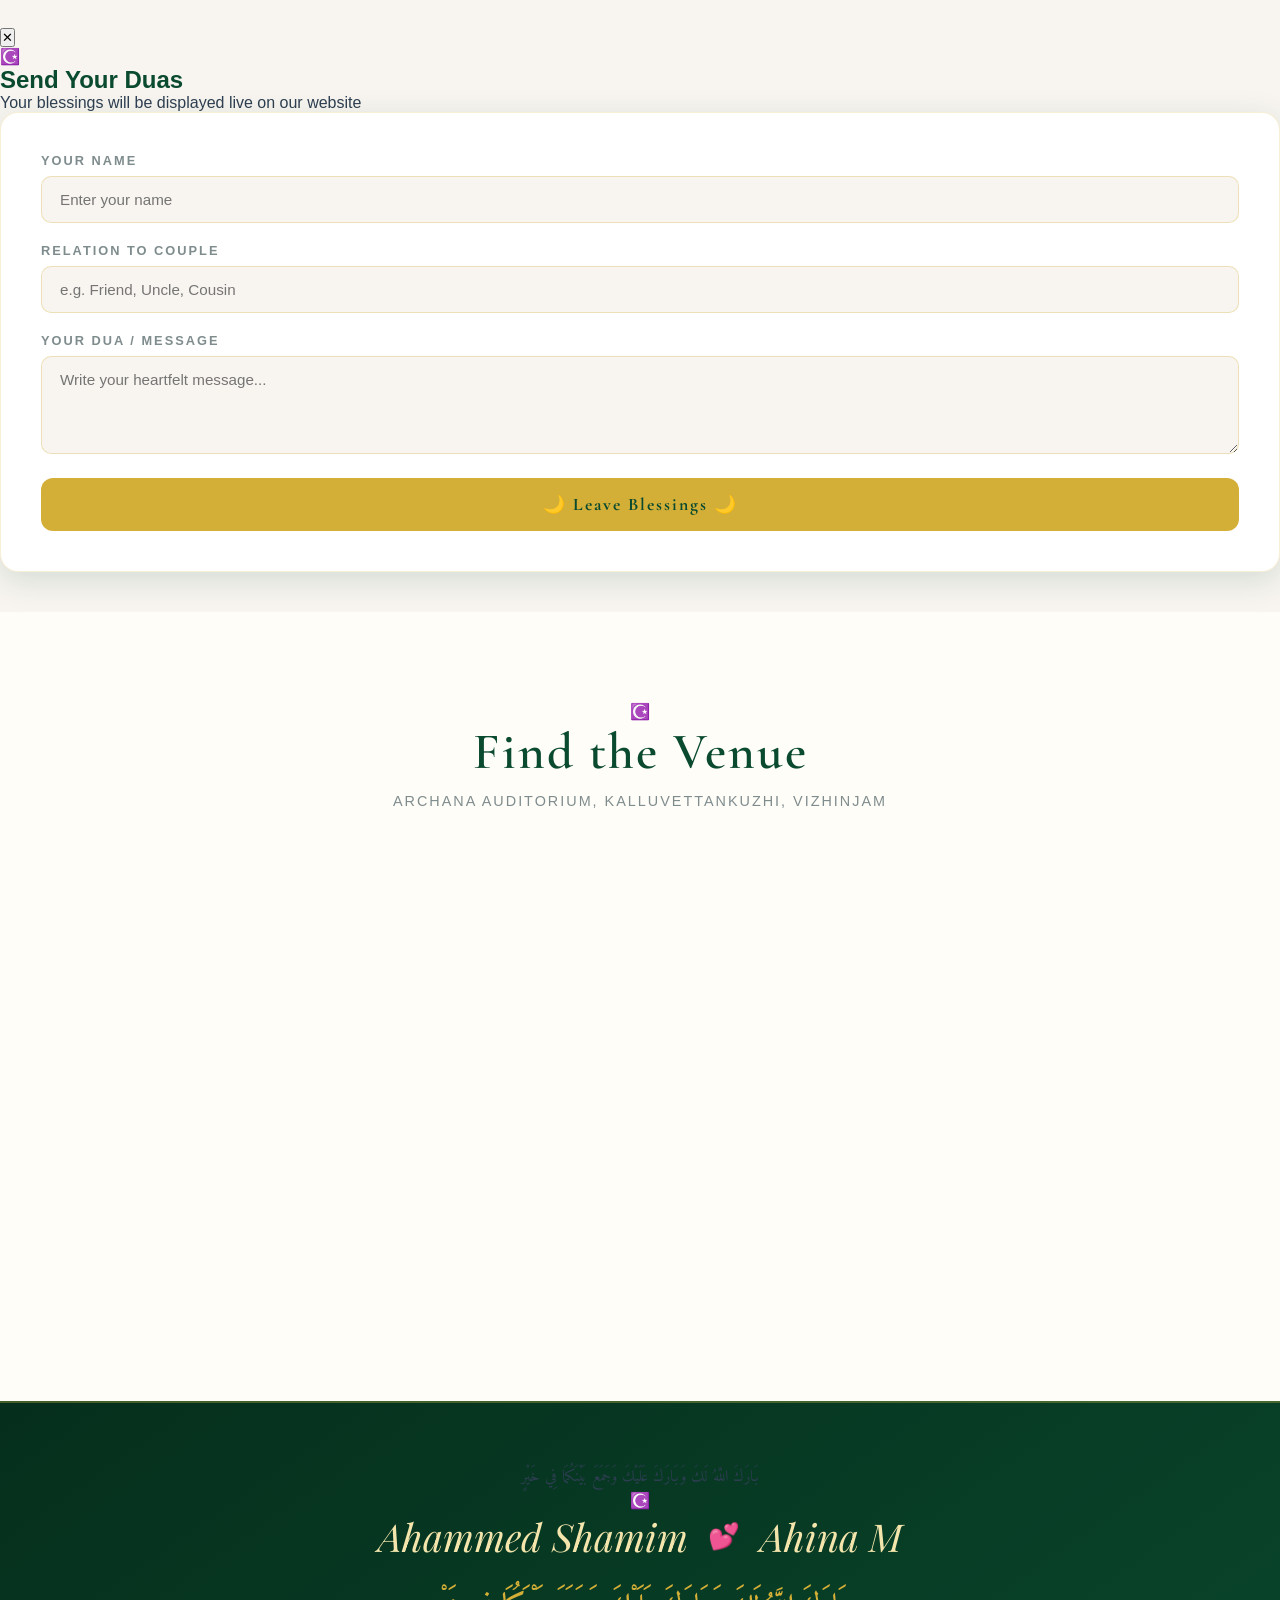
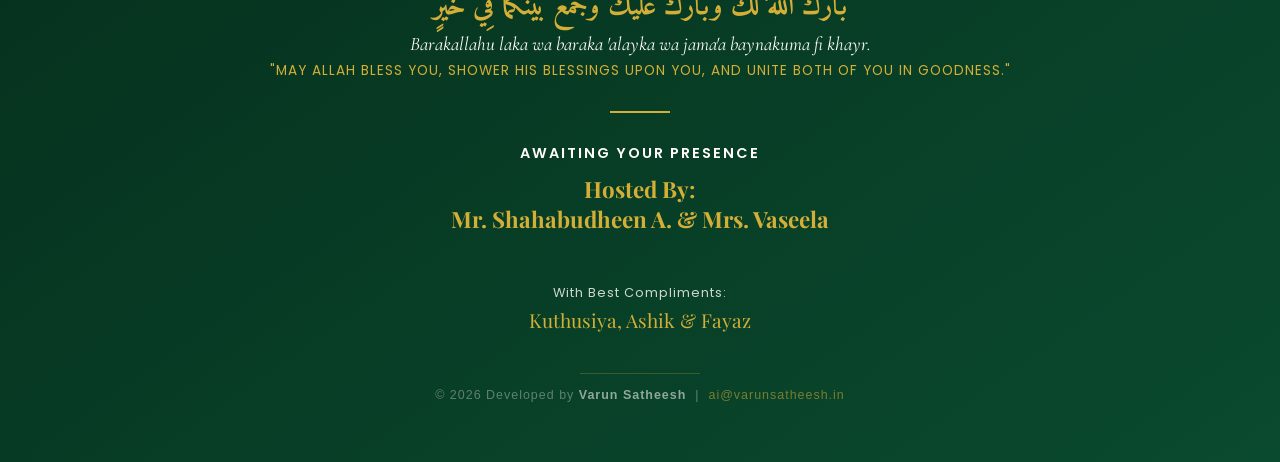
==== commit 077222f1: "Update layout based on feedback: swap couple, grid ceremonies, update timeline & maps" ====
--- a/index.html
+++ b/index.html
@@ -130,7 +130,25 @@
     </div>
     
     <div class="temple-couple-container">
-      <!-- Bride Spread -->
+      <!-- Groom Spread (First) -->
+      <div class="temple-couple-spread groom-spread reveal">
+        <div class="temple-couple-photo-frame groom-frame circular-frame">
+          <img src="images/GROOM.jpg" alt="Ahammed Shamim - Groom" class="temple-couple-img" />
+          <div class="temple-gold-border"></div>
+        </div>
+        <div class="temple-couple-info">
+          <span class="temple-badge" style="border-color: #0A4A2F; color: #0A4A2F;">The Groom</span>
+          <h2 class="couple-title-name" style="color: #0A4A2F;">Ahammed Shamim</h2>
+          <p class="couple-lineage">S/o Mr. Shahabudheen A. &amp; Mrs. Vaseela</p>
+          <p style="font-family:'Poppins', sans-serif; font-size:0.75rem; color:#666; max-width:280px; margin-bottom:12px;">C 48, Sree Chitra Nagar, Pangode, Thirumala P.O.</p>
+          <div class="line-divider"></div>
+          <p class="couple-description">
+            With a sharp mind and a caring heart, Shamim is prepared to embark on this lifetime journey of partnership and mutual growth with his beautiful bride.
+          </p>
+        </div>
+      </div>
+
+      <!-- Bride Spread (Second) -->
       <div class="temple-couple-spread bride-spread reveal">
         <div class="temple-couple-photo-frame bride-frame circular-frame">
           <img src="images/BRIDE.jpg" alt="Ahina M - Bride" class="temple-couple-img" />
@@ -147,24 +165,6 @@
           </p>
         </div>
       </div>
-
-      <!-- Groom Spread -->
-      <div class="temple-couple-spread groom-spread reveal">
-        <div class="temple-couple-photo-frame groom-frame circular-frame">
-          <img src="images/GROOM.jpg" alt="Ahammed Shamim - Groom" class="temple-couple-img" />
-          <div class="temple-gold-border"></div>
-        </div>
-        <div class="temple-couple-info">
-          <span class="temple-badge" style="border-color: #0A4A2F; color: #0A4A2F;">The Groom</span>
-          <h2 class="couple-title-name" style="color: #0A4A2F;">Ahammed Shamim</h2>
-          <p class="couple-lineage">S/o Mr. Shahabudheen A. &amp; Mrs. Vaseela</p>
-          <p style="font-family:'Poppins', sans-serif; font-size:0.75rem; color:#666; max-width:280px; margin-bottom:12px;">C 48, Sree Chitra Nagar, Pangode, Thirumala P.O.</p>
-          <div class="line-divider"></div>
-          <p class="couple-description">
-            With a sharp mind and a caring heart, Shamim is prepared to embark on this lifetime journey of partnership and mutual growth with his beautiful bride.
-          </p>
-        </div>
-      </div>
     </div>
   </section>
 
@@ -176,15 +176,10 @@
       <p class="section-sub">Join us for every blessed moment</p>
     </div>
 
-    <div class="carousel-outer-container">
-      <button class="carousel-control prev-slide" id="carouselPrev" aria-label="Previous Slide">‹</button>
-      
-      <div class="events-carousel-wrapper">
-        <div class="events-carousel-track" id="eventsCarousel">
-          
+    <div class="events-grid" style="display: grid; grid-template-columns: repeat(auto-fit, minmax(310px, 1fr)); gap: 40px; max-width: 800px; margin: 0 auto;">
           <!-- 1. Nikah -->
           <div class="carousel-card main-event highlight-event reveal">
-            <div class="card-venue-img"><img src="images/venue.jpg" alt="Archana Auditorium" /></div>
+            <div class="card-venue-img"><img src="images/archana.jpg" alt="Archana Auditorium" /></div>
             <div class="card-header-block">
               <span class="card-badge">Grand Nikah</span>
               <div class="event-massive-date highlighted-date-gold">SEP 06</div>
@@ -197,13 +192,13 @@
               <p class="mapped-distance">🚗 Sunday • Rabi' al-Awwal 25</p>
             </div>
             <div class="card-actions-block">
-              <a href="https://maps.app.goo.gl/search/Archana+Auditorium+Kalluvettankuzhi+Vizhinjam" target="_blank" class="event-map-btn gold-btn">🗺️ Navigate Location</a>
+              <a href="https://maps.app.goo.gl/sfjvA1DcZQwTRmNQ6" target="_blank" class="event-map-btn gold-btn">🗺️ Navigate Location</a>
             </div>
           </div>
 
           <!-- 2. Reception -->
           <div class="carousel-card main-event reveal">
-            <div class="card-venue-img"><img src="images/venue.jpg" alt="Balakrishna Kalyana Mandapam" /></div>
+            <div class="card-venue-img"><img src="images/balakrishna.jpg" alt="Balakrishna Kalyana Mandapam" /></div>
             <div class="card-header-block">
               <span class="card-badge">Grand Celebration</span>
               <div class="event-massive-date highlighted-date-gold" style="color:#0A4A2F;">SEP 06</div>
@@ -216,14 +211,9 @@
               <p class="mapped-distance">🚗 Evening Feast & Celebration</p>
             </div>
             <div class="card-actions-block">
-              <a href="https://maps.app.goo.gl/search/Balakrishna+Kalyana+Mandapam+Thirumala" target="_blank" class="event-map-btn" style="color:#0A4A2F; border-color:#D4AF37;">🗺️ Navigate Location</a>
-            </div>
-          </div>
-
-        </div>
-      </div>
-
-      <button class="carousel-control next-slide" id="carouselNext" aria-label="Next Slide">›</button>
+              <a href="https://maps.app.goo.gl/qmaiaEEyK84PK5dZ9" target="_blank" class="event-map-btn" style="color:#0A4A2F; border-color:#D4AF37;">🗺️ Navigate Location</a>
+            </div>
+          </div>
     </div>
   </section>
 
@@ -240,9 +230,19 @@
         <div class="journey-progress" id="journeyProgress"></div>
       </div>
 
-      <!-- Marriage -->
+      <!-- Engagement -->
       <div class="journey-item left reveal">
         <div class="journey-marker">💍</div>
+        <div class="journey-card">
+          <span class="journey-date">May 11, 2025</span>
+          <h3 class="journey-title">The Engagement</h3>
+          <p class="journey-desc">A beautiful beginning where two souls made a promise for eternity.</p>
+        </div>
+      </div>
+      
+      <!-- Marriage -->
+      <div class="journey-item right reveal">
+        <div class="journey-marker">🕌</div>
         <div class="journey-card journey-highlight-card">
           <span class="journey-date">September 06, 2026</span>
           <h3 class="journey-title">The Nikah</h3>
@@ -250,31 +250,21 @@
           <p class="journey-desc">Shamim and Ahina tie the knot in a grand ceremony, stepping into a lifetime of shared dreams and divine blessings.</p>
         </div>
       </div>
-    </div>
-  </section>
-
-  <!-- ===== ENGAGEMENT VIDEO (Fluid Warp Mask) ===== -->
-  <section id="engagement-video" class="section section-alt">
-    <div class="section-header">
-      <div class="lotus-divider">☪️</div>
-      <h2 class="section-title">Our Story Frame</h2>
-      <p class="section-sub">A beautiful beginning — captured forever</p>
-    </div>
-    <div class="video-wrapper reveal">
-      <div class="video-frame warp-mask" style="background:#0A4A2F;">
-        <video id="engagementVideo" controls playsinline>
-          <source src="videos/engagement.mp4" type="video/mp4">
-        </video>
-        <div class="video-no-file" id="videoPlaceholder" style="background: linear-gradient(135deg, #0A4A2F, #052617);">
-          <div class="no-video-icon">🎬</div>
-          <h3 style="color:#fff; font-family:'Playfair Display', serif;">Our Story Video</h3>
-          <p style="color:#D4AF37;">Place your video at <code>videos/engagement.mp4</code></p>
-          <p class="upload-hint" style="color:rgba(255,255,255,0.7);">Your magical moments will shine right here 💕</p>
-        </div>
-      </div>
-    </div>
-  </section>
-
+      
+      <!-- Reception -->
+      <div class="journey-item left reveal">
+        <div class="journey-marker">🎉</div>
+        <div class="journey-card">
+          <span class="journey-date">September 06, 2026</span>
+          <h3 class="journey-title">Wedding Reception</h3>
+          <p class="journey-location">📍 Balakrishna Kalyana Mandapam</p>
+          <p class="journey-desc">A grand feast celebrating the union with family and friends.</p>
+        </div>
+      </div>
+    </div>
+  </section>
+
+  <!-- (Our Story Video removed as requested) -->
 
   <!-- ===== ENGAGEMENT GALLERY (Immersive Coffee-Table Book Slider) ===== -->
   <section id="engagement-gallery" class="section">
@@ -445,7 +435,7 @@
     <div class="qr-wrapper reveal">
       <div class="qr-card geometric-map-frame" id="qrCardTilt">
         <div class="qr-venue-photo">
-          <img src="images/venue.jpg" alt="Archana Auditorium" />
+          <img src="images/archana.jpg" alt="Archana Auditorium" />
           <div class="qr-venue-overlay" style="background: rgba(10, 74, 47, 0.8);">
             <h3>Archana Auditorium</h3>
             <p>Vizhinjam</p>
@@ -458,16 +448,16 @@
             <div class="qr-corner qr-tr"></div>
             <div class="qr-corner qr-bl"></div>
             <div class="qr-corner qr-br"></div>
-            <a href="https://maps.app.goo.gl/search/Archana+Auditorium+Kalluvettankuzhi+Vizhinjam" target="_blank">
+            <a href="https://maps.app.goo.gl/sfjvA1DcZQwTRmNQ6" target="_blank">
               <img
-                src="https://api.qrserver.com/v1/create-qr-code/?size=200x200&data=https://maps.app.goo.gl/search/Archana+Auditorium+Kalluvettankuzhi+Vizhinjam&color=0A4A2F&bgcolor=FFFDF9&margin=10"
+                src="https://api.qrserver.com/v1/create-qr-code/?size=200x200&data=https://maps.app.goo.gl/sfjvA1DcZQwTRmNQ6&color=0A4A2F&bgcolor=FFFDF9&margin=10"
                 alt="QR Code - Directions"
                 class="qr-img"
               />
             </a>
           </div>
           <p class="qr-sub">Or click the QR code to open in Google Maps</p>
-          <a href="https://maps.app.goo.gl/search/Archana+Auditorium+Kalluvettankuzhi+Vizhinjam" target="_blank" class="directions-btn" style="border-color:#0A4A2F; color:#0A4A2F;">
+          <a href="https://maps.app.goo.gl/sfjvA1DcZQwTRmNQ6" target="_blank" class="directions-btn" style="border-color:#0A4A2F; color:#0A4A2F;">
             🗺️ Open in Google Maps
           </a>
         </div>
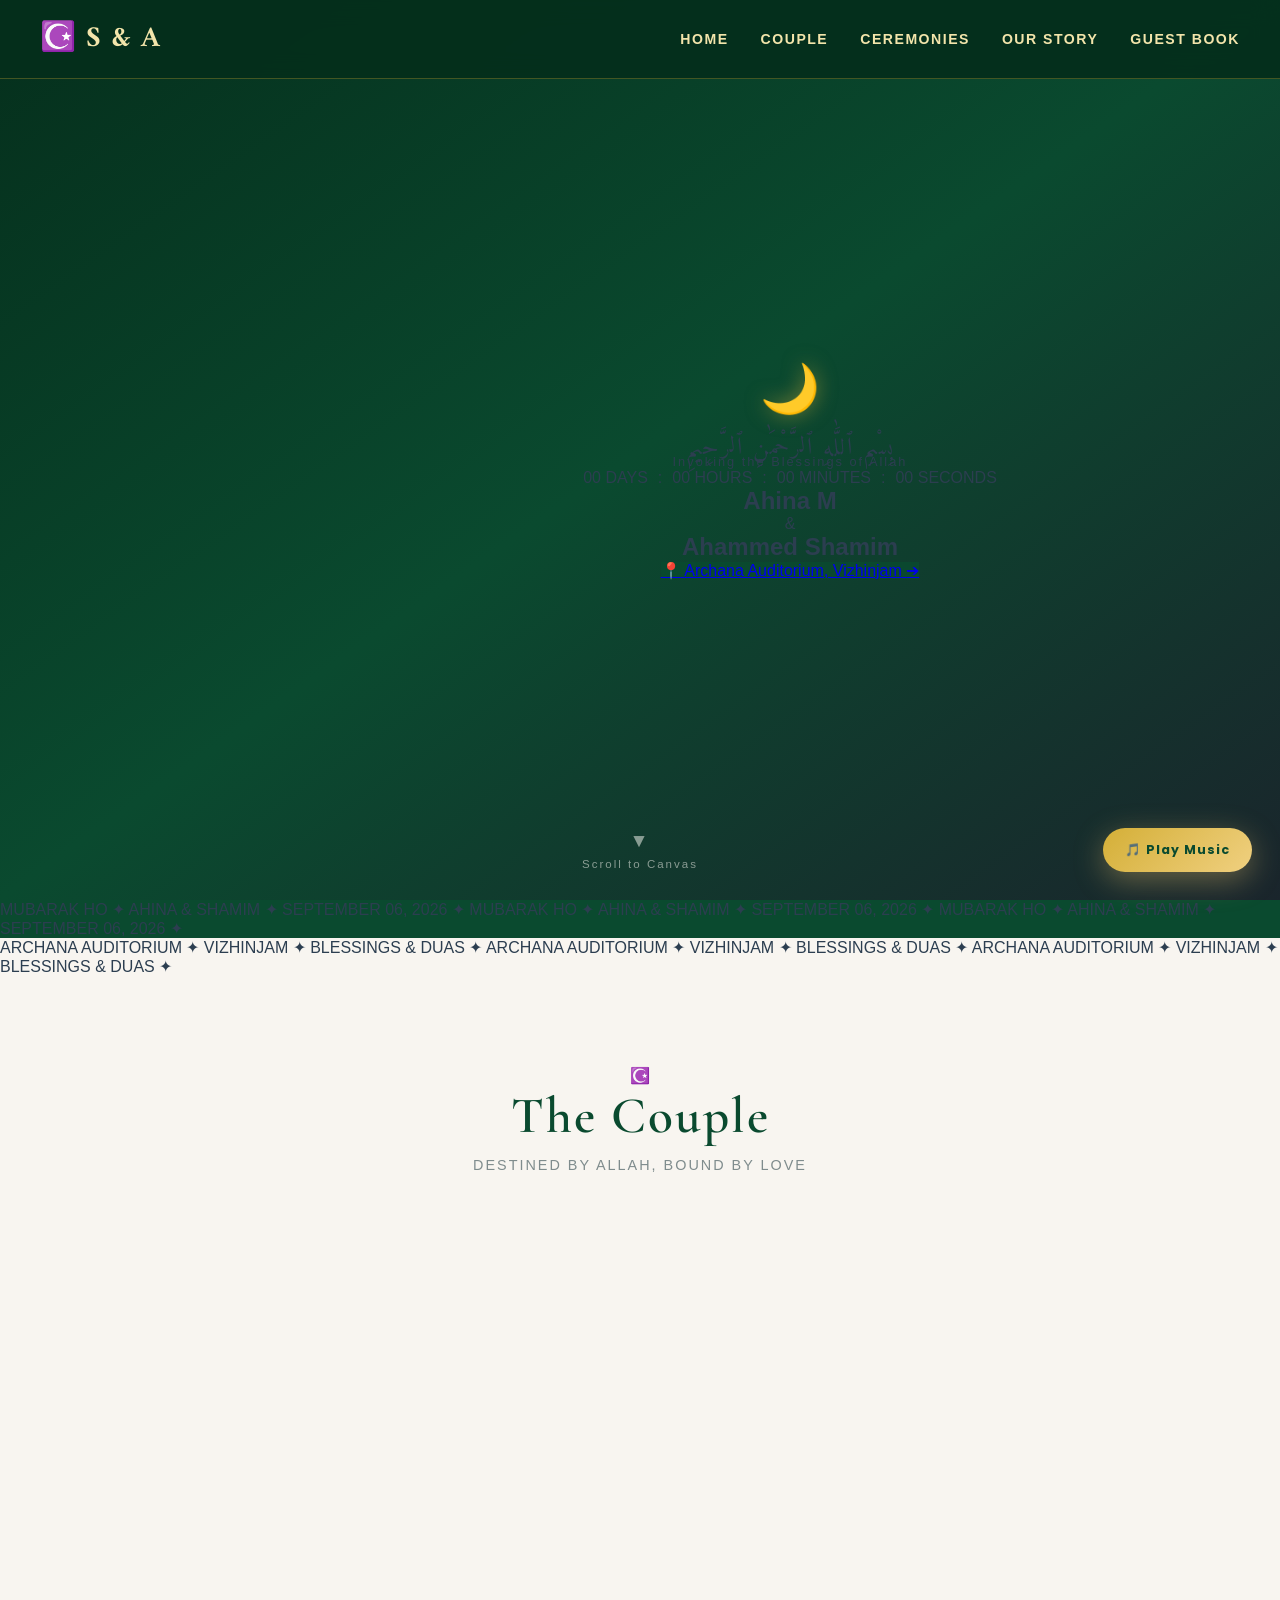
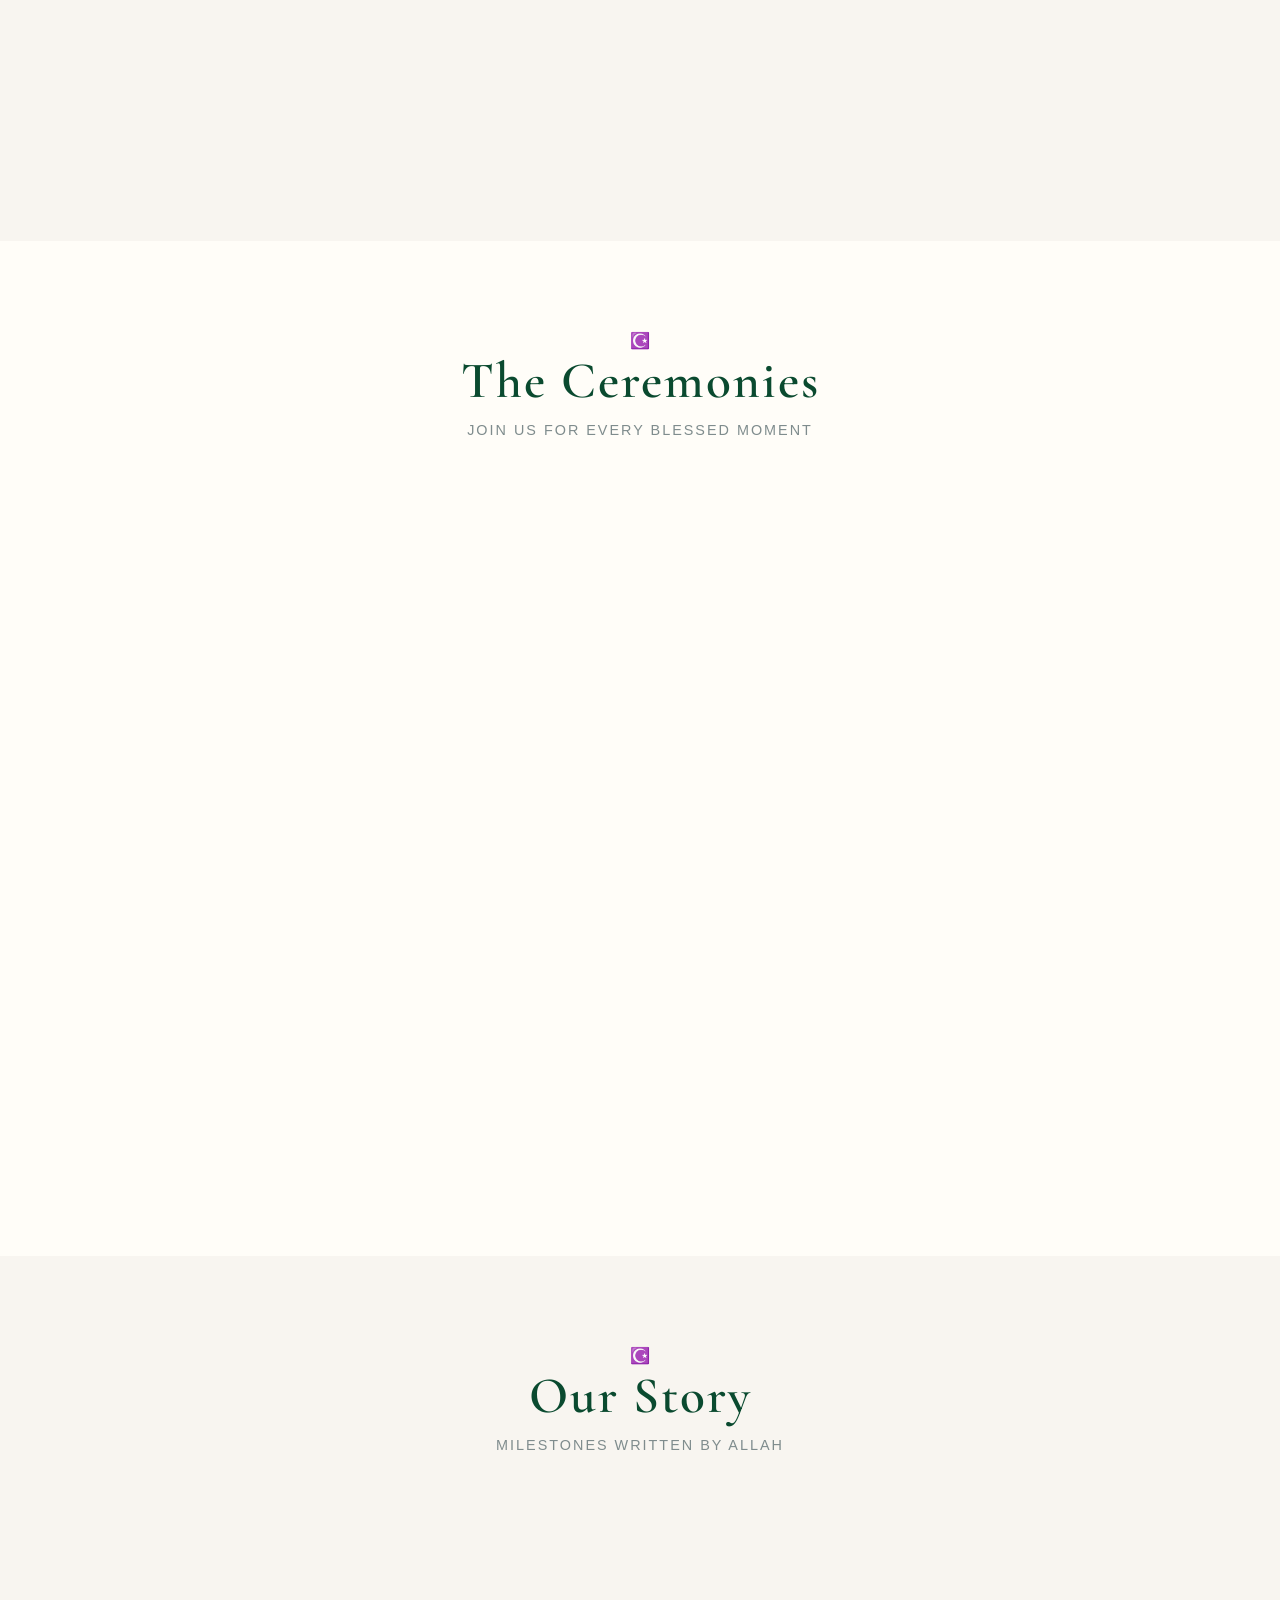
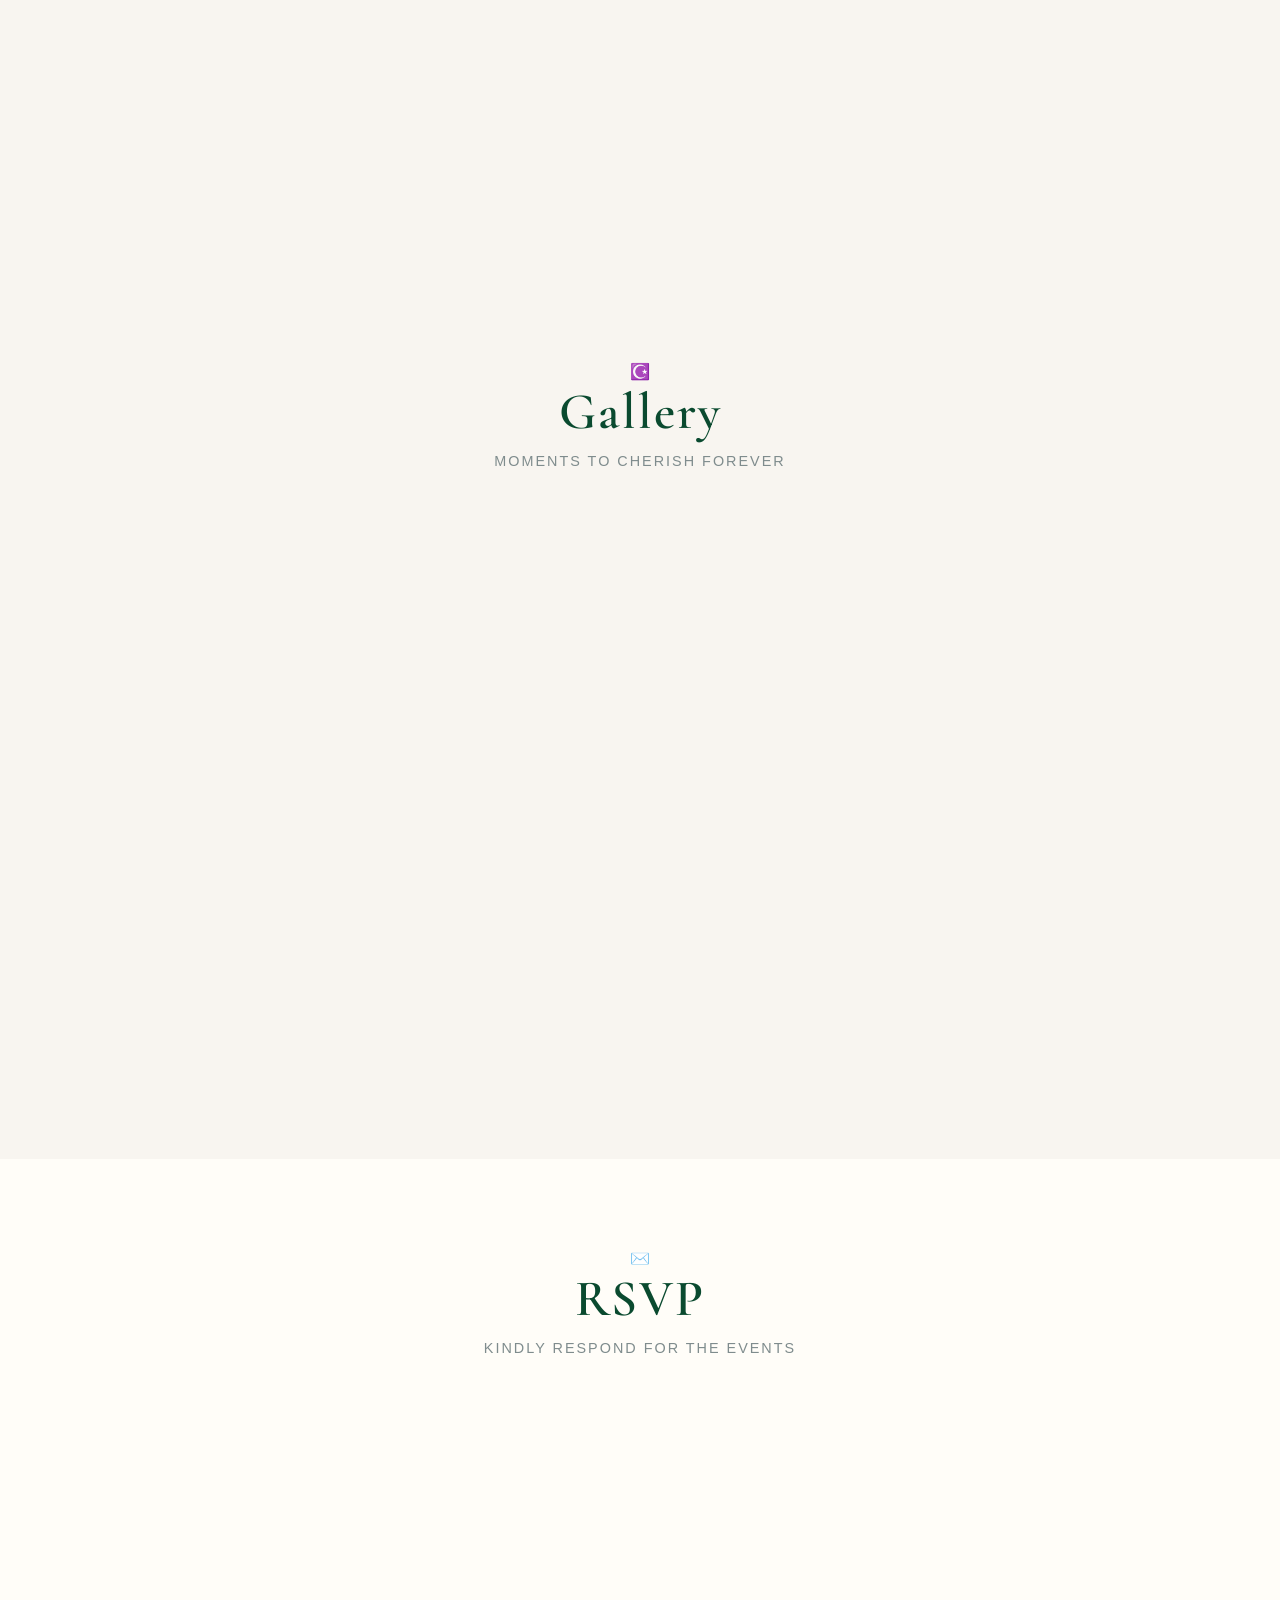
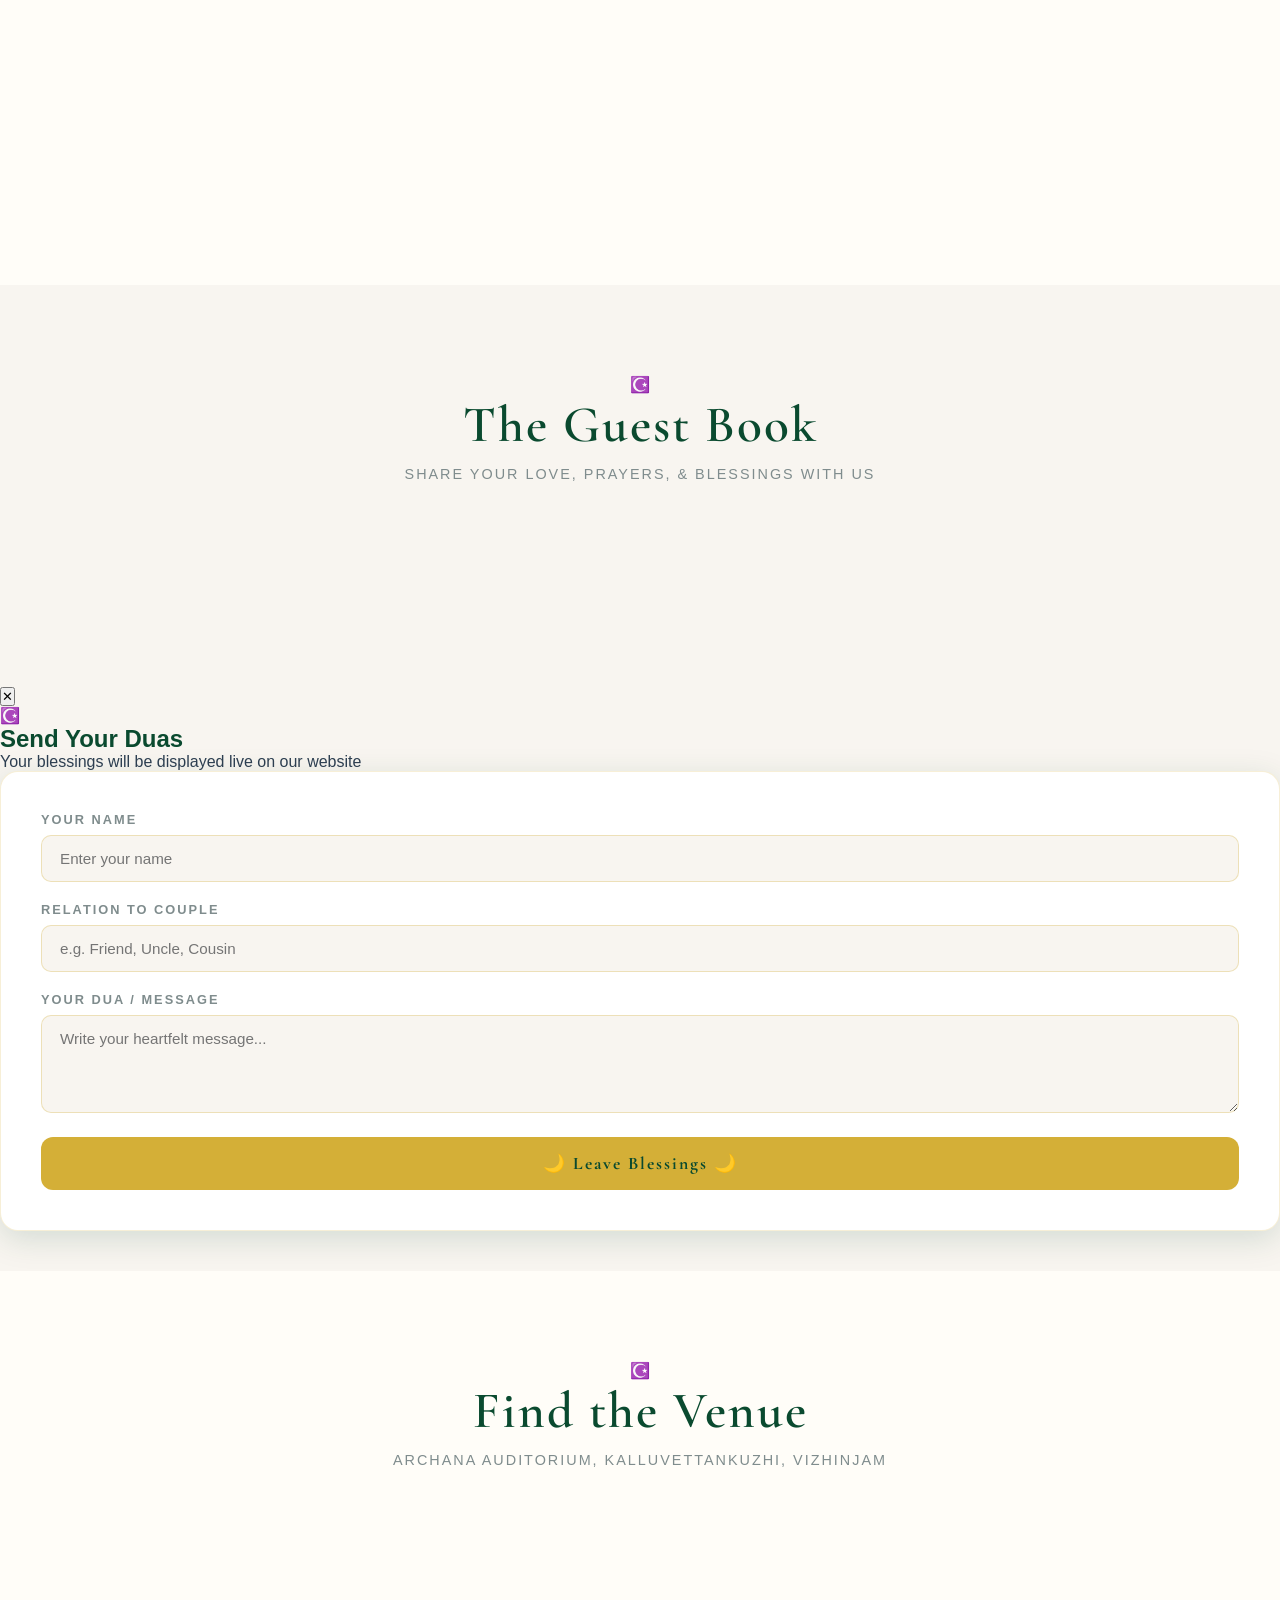
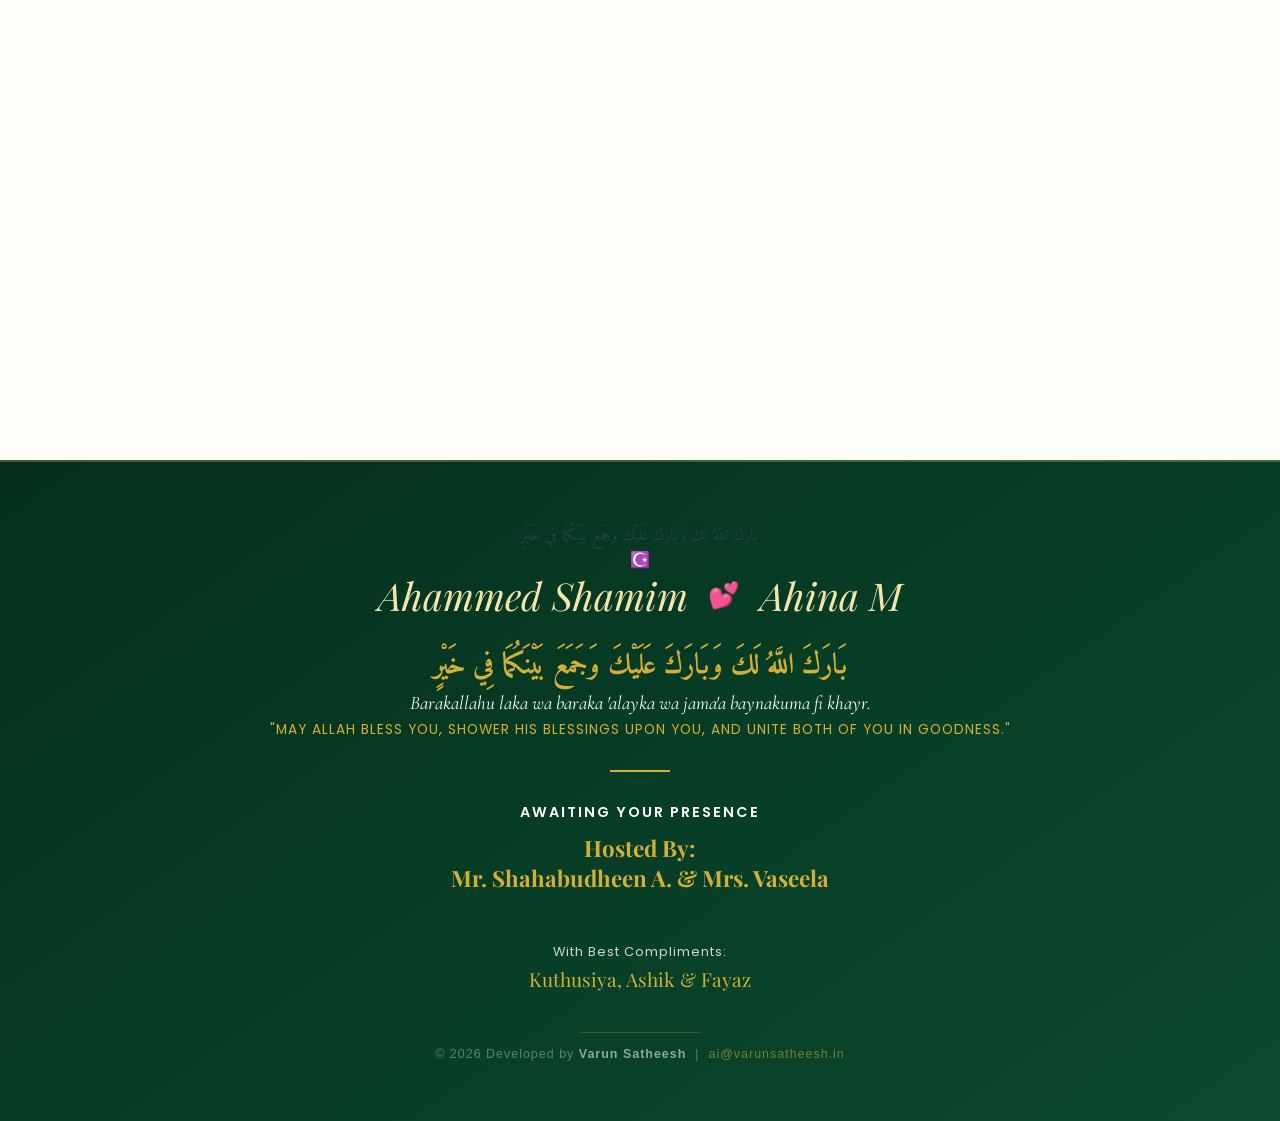
==== commit ca986f67: "Dynamically build gallery and rename images" ====
--- a/index.html
+++ b/index.html
@@ -5,7 +5,7 @@
   <meta name="viewport" content="width=device-width, initial-scale=1.0" />
   <title>Shamim & Ahina | Nikah Invitation</title>
   <meta name="description" content="Celebrate the wedding of Ahammed Shamim and Ahina M on September 06, 2026." />
-  <link rel="icon" type="image/jpeg" href="images/BRIDE.jpg" />
+  <link rel="icon" type="image/png" href="images/BRIDE.png" />
   <link rel="preconnect" href="https://fonts.googleapis.com" />
   <link rel="preconnect" href="https://fonts.gstatic.com" crossorigin />
   <link href="https://fonts.googleapis.com/css2?family=Playfair+Display:ital,wght@0,400;0,600;0,700;0,800;0,900;1,400;1,700&family=Cormorant+Garamond:ital,wght@0,300;0,400;0,600;0,700;1,300;1,400;1,600&family=Poppins:wght@300;400;500;600;700&family=Amiri:ital,wght@0,400;0,700;1,400&display=swap" rel="stylesheet" />
@@ -93,7 +93,7 @@
       </div>
 
       <div class="temple-hero-venue">
-        <a href="https://maps.app.goo.gl/search/Archana+Auditorium+Kalluvettankuzhi+Vizhinjam" target="_blank" class="venue-link-overlay" style="background: rgba(10, 74, 47, 0.85);">
+        <a href="https://maps.app.goo.gl/sfjvA1DcZQwTRmNQ6" target="_blank" class="venue-link-overlay" style="background: rgba(10, 74, 47, 0.85);">
           <span class="venue-icon">📍</span>
           <span class="venue-text">Archana Auditorium, Vizhinjam</span>
           <span class="venue-arrow">➔</span>
@@ -151,7 +151,7 @@
       <!-- Bride Spread (Second) -->
       <div class="temple-couple-spread bride-spread reveal">
         <div class="temple-couple-photo-frame bride-frame circular-frame">
-          <img src="images/BRIDE.jpg" alt="Ahina M - Bride" class="temple-couple-img" />
+          <img src="images/BRIDE.png" alt="Ahina M - Bride" class="temple-couple-img" />
           <div class="temple-gold-border"></div>
         </div>
         <div class="temple-couple-info">
@@ -277,24 +277,74 @@
     <div class="eng-slider-wrapper reveal" style="background:#0A4A2F; border-color:#D4AF37;">
       <div class="eng-slider" id="engSlider">
         <div class="eng-slide">
-          <div class="eng-slide-bg" style="background-image:url('images/engagement/eng1.jpg')"></div>
-          <img src="images/engagement/eng1.jpg" alt="Moment 1" loading="lazy" />
-          <div class="eng-slide-caption">Radiant Beginnings ✨</div>
-        </div>
-        <div class="eng-slide">
-          <div class="eng-slide-bg" style="background-image:url('images/engagement/eng2.jpg')"></div>
-          <img src="images/engagement/eng2.jpg" alt="Moment 2" loading="lazy" />
-          <div class="eng-slide-caption">Together Always 💞</div>
-        </div>
-        <div class="eng-slide">
-          <div class="eng-slide-bg" style="background-image:url('images/engagement/eng3.jpg')"></div>
-          <img src="images/engagement/eng3.jpg" alt="Moment 3" loading="lazy" />
-          <div class="eng-slide-caption">Blessed by Family ☪️</div>
-        </div>
-        <div class="eng-slide">
-          <div class="eng-slide-bg" style="background-image:url('images/engagement/eng4.jpg')"></div>
-          <img src="images/engagement/eng4.jpg" alt="Moment 4" loading="lazy" />
-          <div class="eng-slide-caption">Endless Love 💖</div>
+          <div class="eng-slide-bg" style="background-image:url('images/engagement/eng1.jpeg')"></div>
+          <img src="images/engagement/eng1.jpeg" alt="Moment 1" loading="lazy" />
+          <div class="eng-slide-caption">Beautiful Moment 💕</div>
+        </div>
+        <div class="eng-slide">
+          <div class="eng-slide-bg" style="background-image:url('images/engagement/eng2.jpeg')"></div>
+          <img src="images/engagement/eng2.jpeg" alt="Moment 2" loading="lazy" />
+          <div class="eng-slide-caption">Beautiful Moment 💕</div>
+        </div>
+        <div class="eng-slide">
+          <div class="eng-slide-bg" style="background-image:url('images/engagement/eng3.jpeg')"></div>
+          <img src="images/engagement/eng3.jpeg" alt="Moment 3" loading="lazy" />
+          <div class="eng-slide-caption">Beautiful Moment 💕</div>
+        </div>
+        <div class="eng-slide">
+          <div class="eng-slide-bg" style="background-image:url('images/engagement/eng4.jpeg')"></div>
+          <img src="images/engagement/eng4.jpeg" alt="Moment 4" loading="lazy" />
+          <div class="eng-slide-caption">Beautiful Moment 💕</div>
+        </div>
+        <div class="eng-slide">
+          <div class="eng-slide-bg" style="background-image:url('images/engagement/eng5.jpeg')"></div>
+          <img src="images/engagement/eng5.jpeg" alt="Moment 5" loading="lazy" />
+          <div class="eng-slide-caption">Beautiful Moment 💕</div>
+        </div>
+        <div class="eng-slide">
+          <div class="eng-slide-bg" style="background-image:url('images/engagement/eng6.jpeg')"></div>
+          <img src="images/engagement/eng6.jpeg" alt="Moment 6" loading="lazy" />
+          <div class="eng-slide-caption">Beautiful Moment 💕</div>
+        </div>
+        <div class="eng-slide">
+          <div class="eng-slide-bg" style="background-image:url('images/engagement/eng7.jpeg')"></div>
+          <img src="images/engagement/eng7.jpeg" alt="Moment 7" loading="lazy" />
+          <div class="eng-slide-caption">Beautiful Moment 💕</div>
+        </div>
+        <div class="eng-slide">
+          <div class="eng-slide-bg" style="background-image:url('images/engagement/eng8.jpeg')"></div>
+          <img src="images/engagement/eng8.jpeg" alt="Moment 8" loading="lazy" />
+          <div class="eng-slide-caption">Beautiful Moment 💕</div>
+        </div>
+        <div class="eng-slide">
+          <div class="eng-slide-bg" style="background-image:url('images/engagement/eng9.jpeg')"></div>
+          <img src="images/engagement/eng9.jpeg" alt="Moment 9" loading="lazy" />
+          <div class="eng-slide-caption">Beautiful Moment 💕</div>
+        </div>
+        <div class="eng-slide">
+          <div class="eng-slide-bg" style="background-image:url('images/engagement/eng10.jpeg')"></div>
+          <img src="images/engagement/eng10.jpeg" alt="Moment 10" loading="lazy" />
+          <div class="eng-slide-caption">Beautiful Moment 💕</div>
+        </div>
+        <div class="eng-slide">
+          <div class="eng-slide-bg" style="background-image:url('images/engagement/eng11.jpeg')"></div>
+          <img src="images/engagement/eng11.jpeg" alt="Moment 11" loading="lazy" />
+          <div class="eng-slide-caption">Beautiful Moment 💕</div>
+        </div>
+        <div class="eng-slide">
+          <div class="eng-slide-bg" style="background-image:url('images/engagement/eng12.jpeg')"></div>
+          <img src="images/engagement/eng12.jpeg" alt="Moment 12" loading="lazy" />
+          <div class="eng-slide-caption">Beautiful Moment 💕</div>
+        </div>
+        <div class="eng-slide">
+          <div class="eng-slide-bg" style="background-image:url('images/engagement/eng13.jpeg')"></div>
+          <img src="images/engagement/eng13.jpeg" alt="Moment 13" loading="lazy" />
+          <div class="eng-slide-caption">Beautiful Moment 💕</div>
+        </div>
+        <div class="eng-slide">
+          <div class="eng-slide-bg" style="background-image:url('images/engagement/eng14.jpeg')"></div>
+          <img src="images/engagement/eng14.jpeg" alt="Moment 14" loading="lazy" />
+          <div class="eng-slide-caption">Beautiful Moment 💕</div>
         </div>
       </div>
 
@@ -308,11 +358,21 @@
         <span class="eng-dot" data-idx="1"></span>
         <span class="eng-dot" data-idx="2"></span>
         <span class="eng-dot" data-idx="3"></span>
+        <span class="eng-dot" data-idx="4"></span>
+        <span class="eng-dot" data-idx="5"></span>
+        <span class="eng-dot" data-idx="6"></span>
+        <span class="eng-dot" data-idx="7"></span>
+        <span class="eng-dot" data-idx="8"></span>
+        <span class="eng-dot" data-idx="9"></span>
+        <span class="eng-dot" data-idx="10"></span>
+        <span class="eng-dot" data-idx="11"></span>
+        <span class="eng-dot" data-idx="12"></span>
+        <span class="eng-dot" data-idx="13"></span>
       </div>
 
       <!-- Date Badge & Counter -->
       <div class="eng-date-badge" style="background:rgba(10, 74, 47, 0.9);">💍 Cherished Moments</div>
-      <div class="eng-counter" id="engCounter">1 / 4</div>
+      <div class="eng-counter" id="engCounter">1 / 14</div>
     </div>
   </section>
 
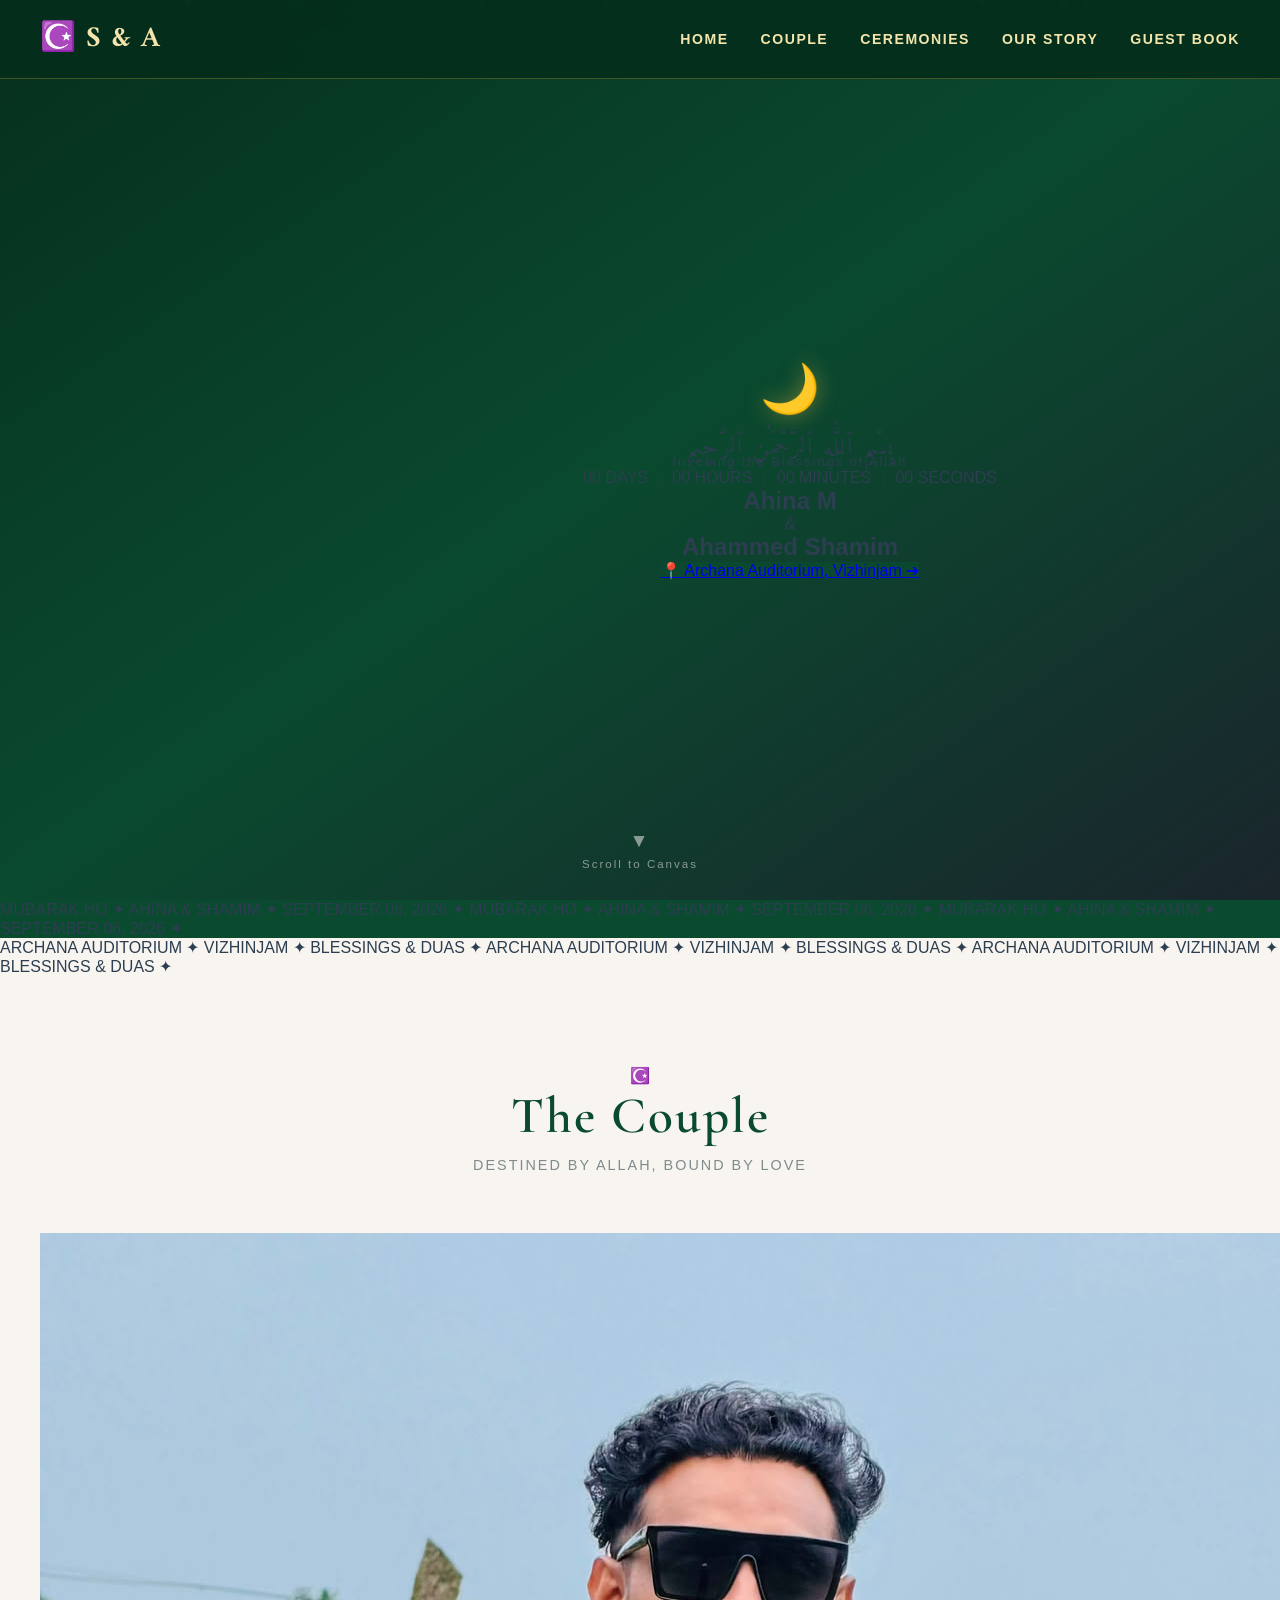
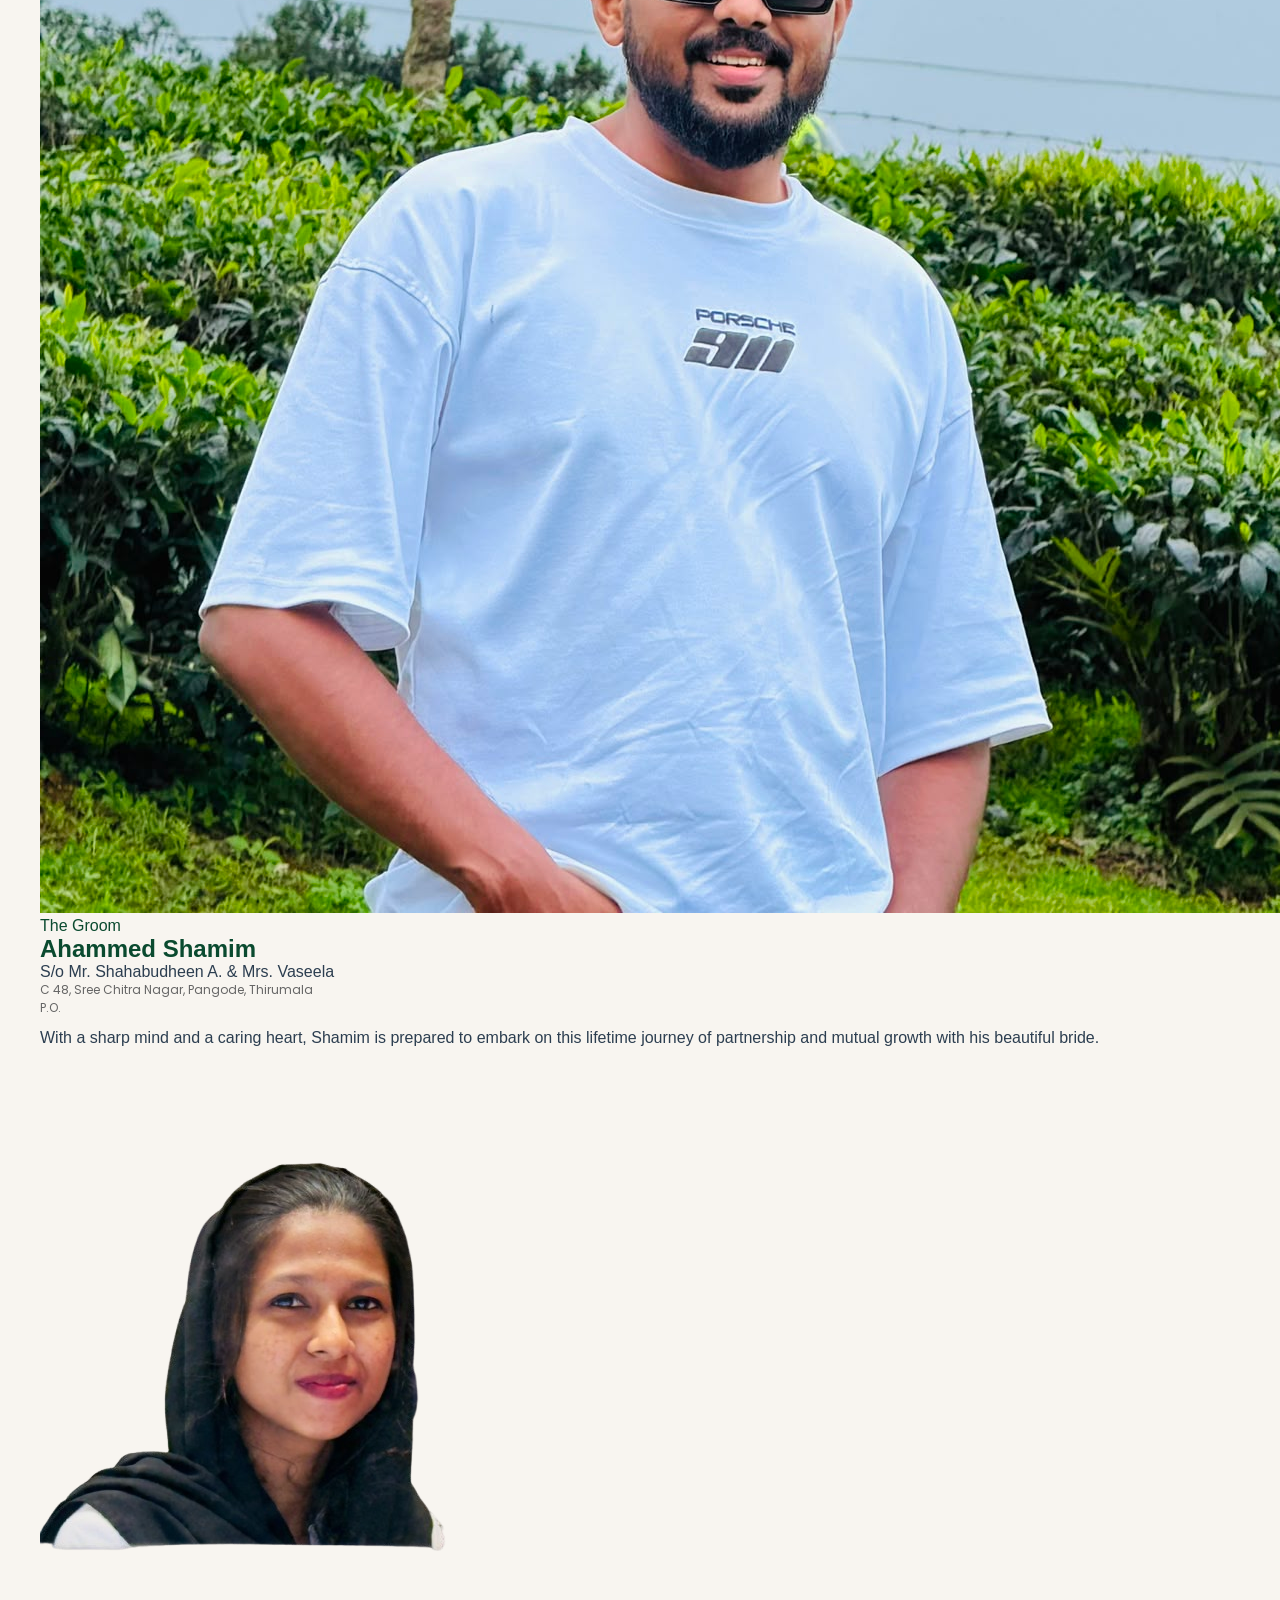
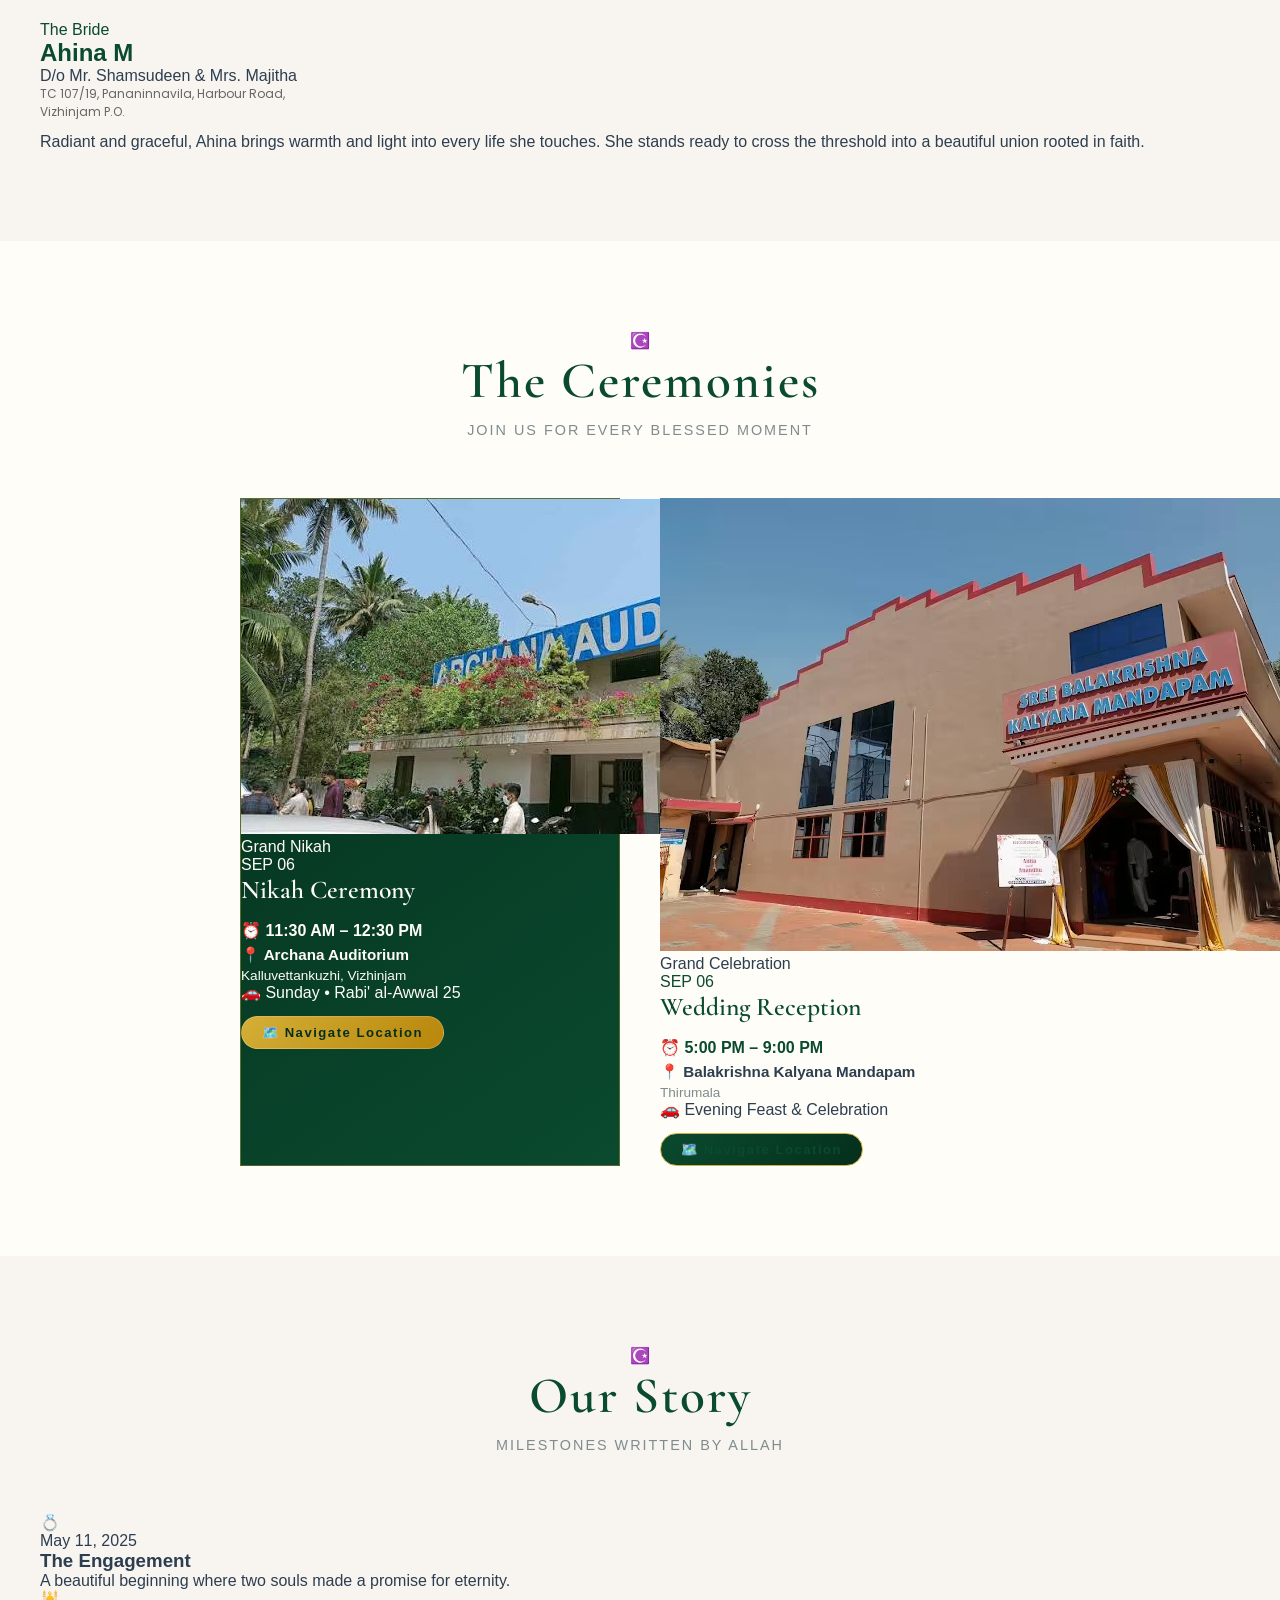
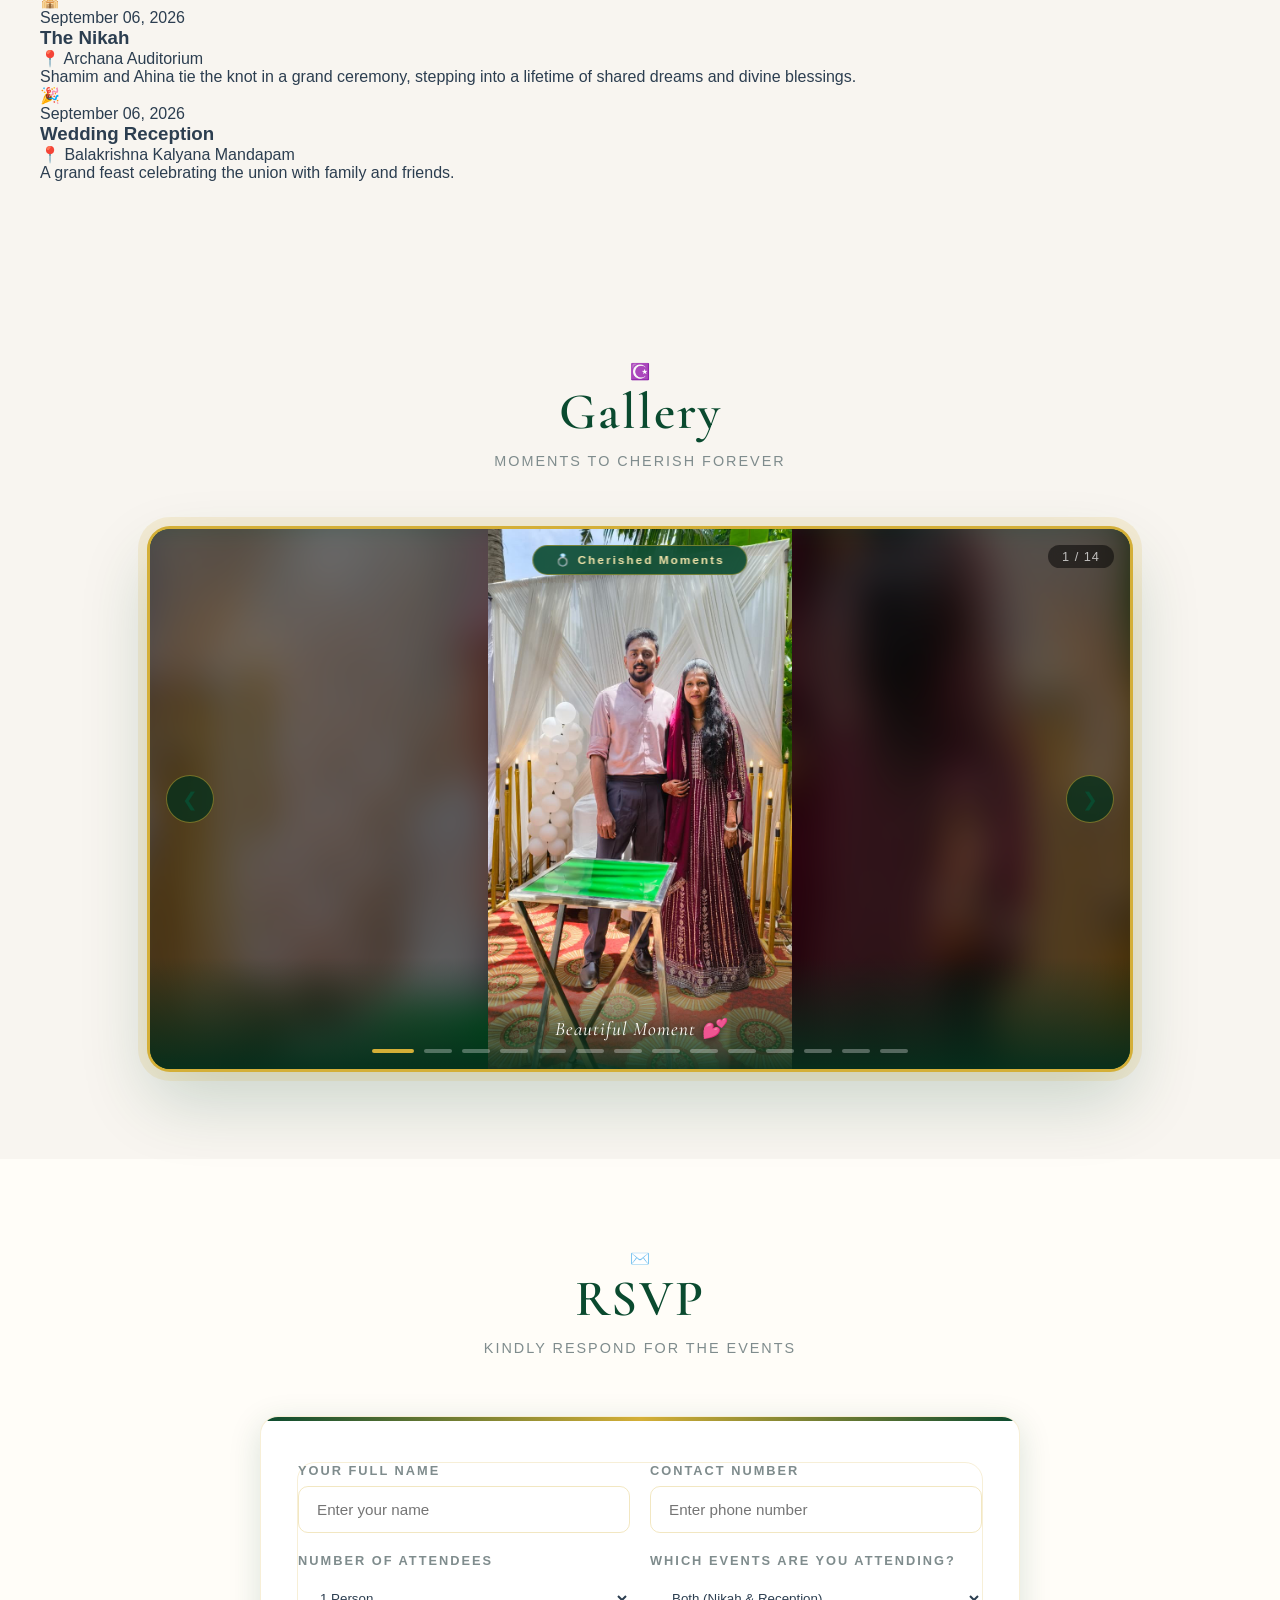
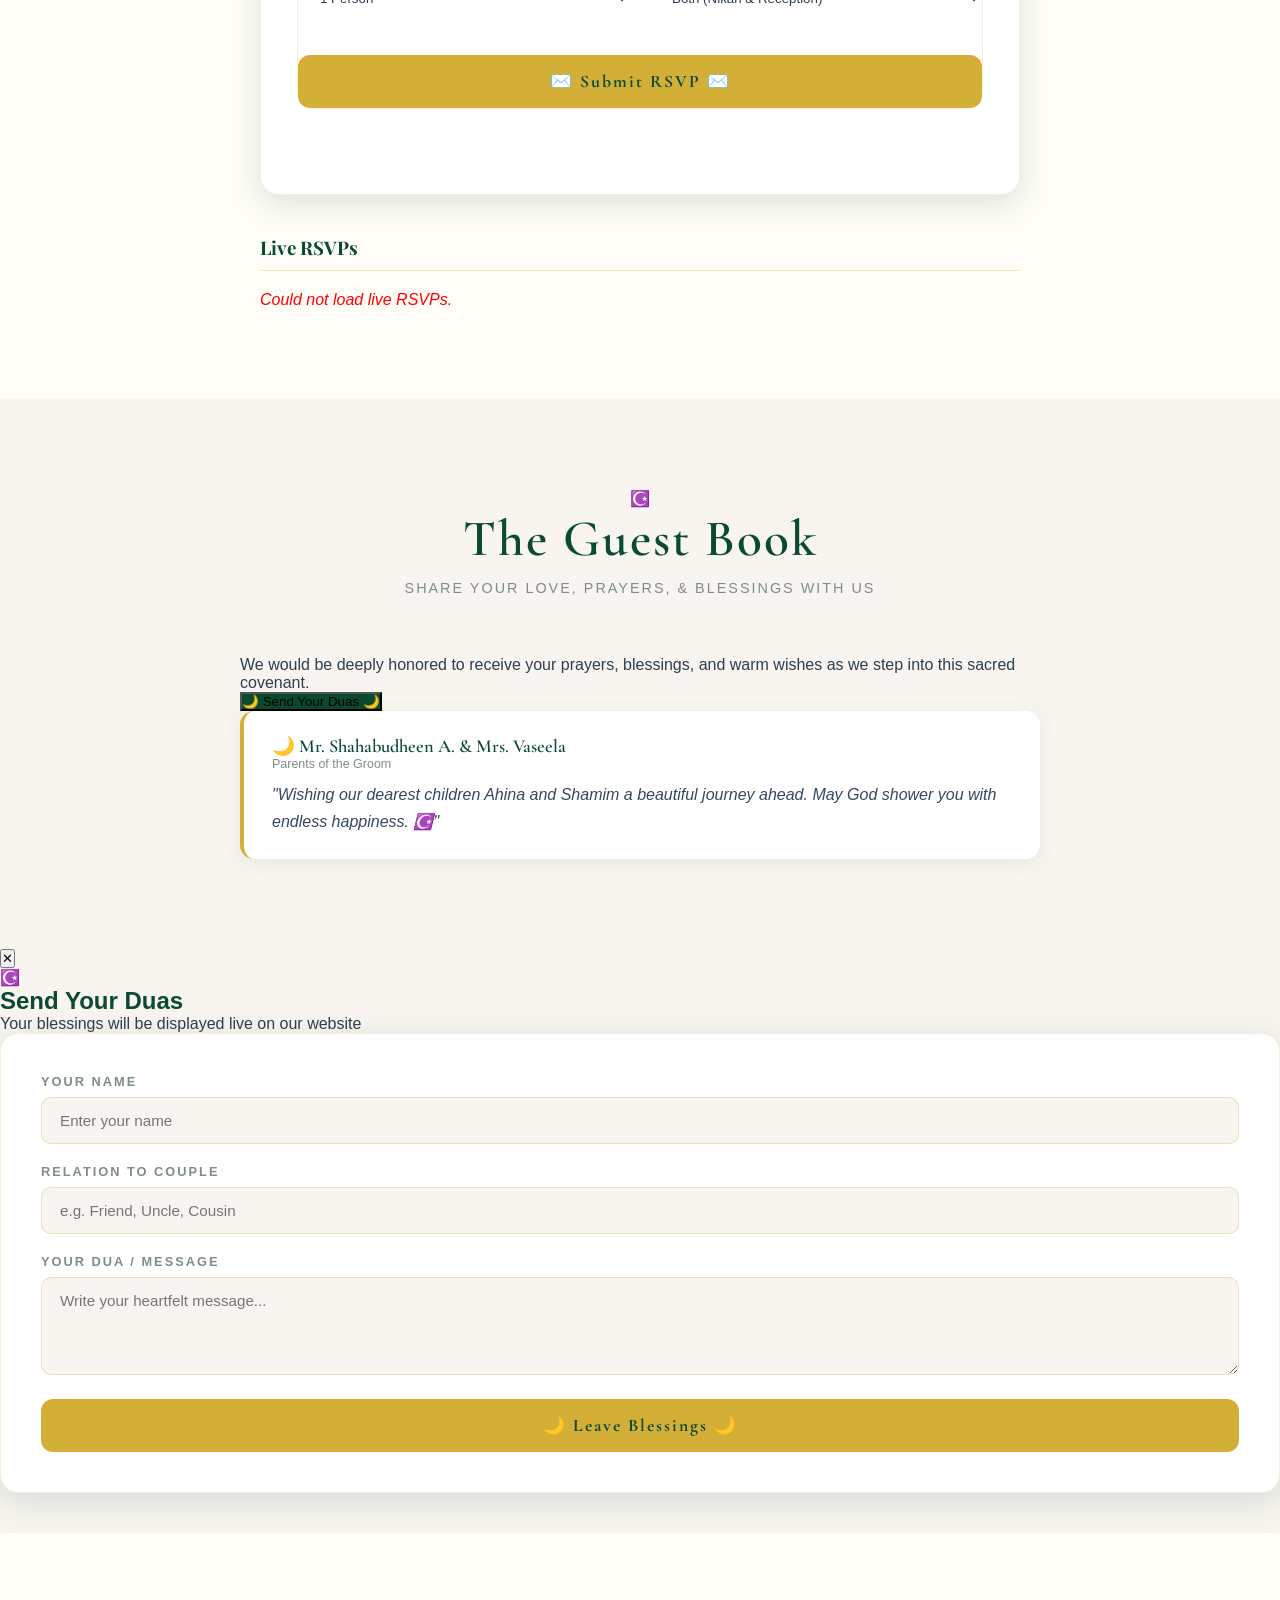
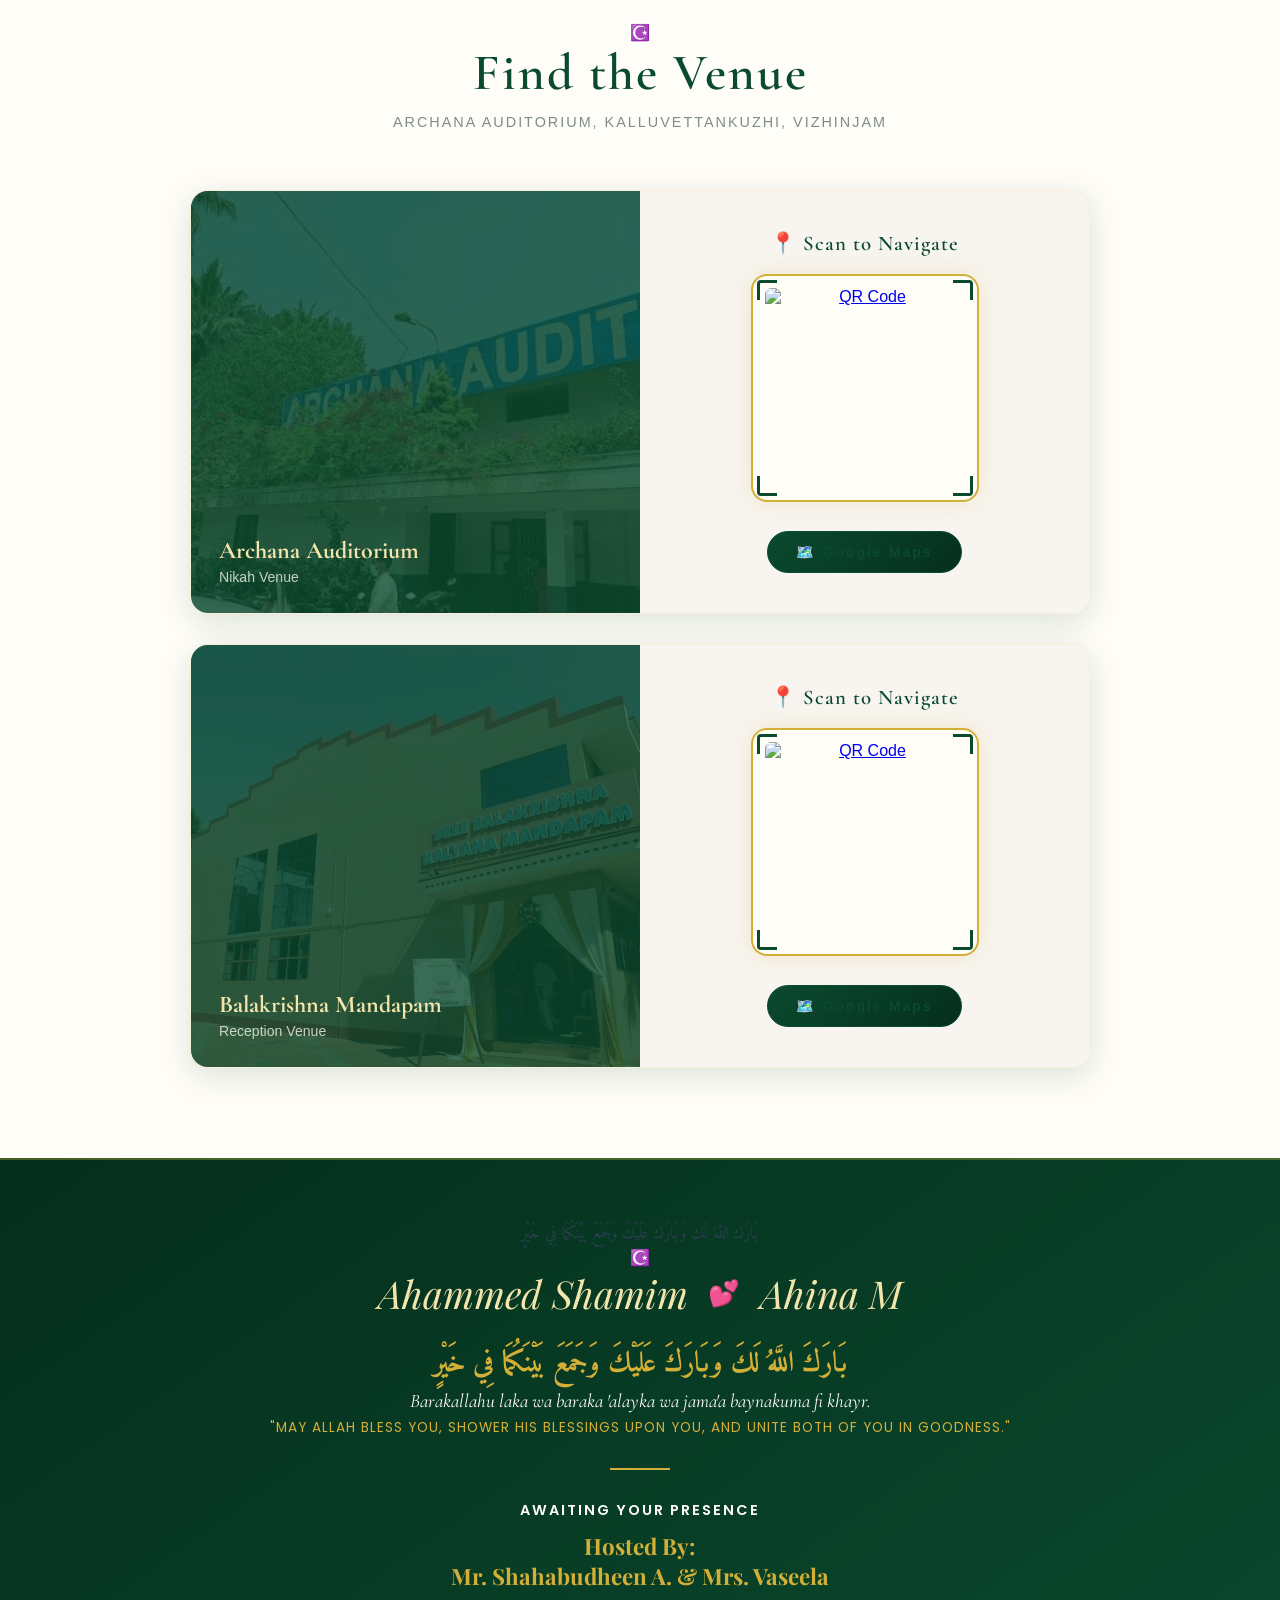
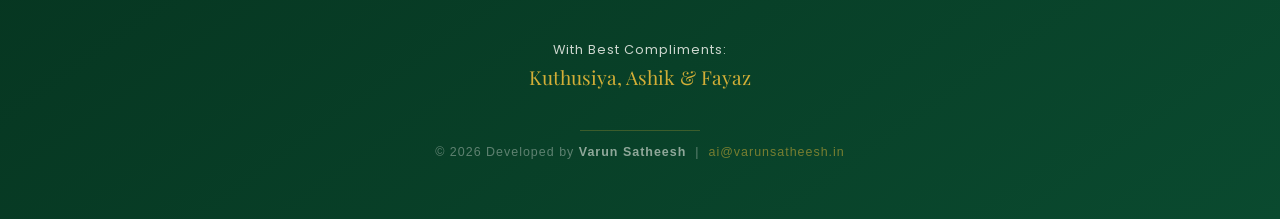
==== commit 9cc9a65a: "feat: Add live RSVPs with D1, add 2nd venue card, remove music player" ====
--- a/index.html
+++ b/index.html
@@ -16,15 +16,6 @@
   <!-- Custom luxury golden dot cursor -->
   <div class="custom-cursor" id="customCursor"></div>
 
-  <!-- Ambient Soundscape -->
-  <audio id="ambientAudio" loop preload="auto">
-    <!-- Placeholder for background audio -->
-  </audio>
-
-  <!-- Floating music play button -->
-  <button id="musicStartBtn" aria-label="Play wedding music" style="display:flex; position:fixed; bottom:28px; right:28px; z-index:99998; align-items:center; gap:10px; background:linear-gradient(135deg,#D4AF37,#f0d080); color:#0A4A2F; border:none; border-radius:50px; padding:13px 22px; font-family:'Poppins',sans-serif; font-size:0.78rem; font-weight:700; letter-spacing:1px; box-shadow:0 8px 30px rgba(201,169,97,0.45); cursor:pointer; animation: musicPulse 2s ease-in-out infinite;">
-    🎵 Play Music
-  </button>
 
   <!-- ===== NAVIGATION ===== -->
   <nav id="navbar">
@@ -425,6 +416,14 @@
           </button>
         </form>
       </div>
+
+      <!-- Live RSVPs Display -->
+      <div style="margin-top: 40px; max-width: 760px; margin-left: auto; margin-right: auto; text-align: left;">
+        <h3 style="color: #0A4A2F; font-family: 'Playfair Display', serif; border-bottom: 1px solid rgba(212, 175, 55, 0.3); padding-bottom: 10px; margin-bottom: 20px;">Live RSVPs</h3>
+        <div id="rsvpDisplay" style="display: flex; flex-direction: column; gap: 15px; max-height: 400px; overflow-y: auto; padding-right: 10px;">
+          <p style="color: #666; font-style: italic;">Loading RSVPs...</p>
+        </div>
+      </div>
     </div>
   </section>
 
@@ -492,13 +491,14 @@
       <p class="section-sub">Archana Auditorium, Kalluvettankuzhi, Vizhinjam</p>
     </div>
     
-    <div class="qr-wrapper reveal">
+    <div class="qr-wrapper reveal" style="display: flex; flex-wrap: wrap; gap: 30px; justify-content: center;">
+      <!-- Venue 1 -->
       <div class="qr-card geometric-map-frame" id="qrCardTilt">
         <div class="qr-venue-photo">
           <img src="images/archana.jpg" alt="Archana Auditorium" />
           <div class="qr-venue-overlay" style="background: rgba(10, 74, 47, 0.8);">
             <h3>Archana Auditorium</h3>
-            <p>Vizhinjam</p>
+            <p>Nikah Venue</p>
           </div>
         </div>
         <div class="qr-code-block">
@@ -509,16 +509,37 @@
             <div class="qr-corner qr-bl"></div>
             <div class="qr-corner qr-br"></div>
             <a href="https://maps.app.goo.gl/sfjvA1DcZQwTRmNQ6" target="_blank">
-              <img
-                src="https://api.qrserver.com/v1/create-qr-code/?size=200x200&data=https://maps.app.goo.gl/sfjvA1DcZQwTRmNQ6&color=0A4A2F&bgcolor=FFFDF9&margin=10"
-                alt="QR Code - Directions"
-                class="qr-img"
-              />
+              <img src="https://api.qrserver.com/v1/create-qr-code/?size=200x200&data=https://maps.app.goo.gl/sfjvA1DcZQwTRmNQ6&color=0A4A2F&bgcolor=FFFDF9&margin=10" alt="QR Code" class="qr-img" />
             </a>
           </div>
-          <p class="qr-sub">Or click the QR code to open in Google Maps</p>
-          <a href="https://maps.app.goo.gl/sfjvA1DcZQwTRmNQ6" target="_blank" class="directions-btn" style="border-color:#0A4A2F; color:#0A4A2F;">
-            🗺️ Open in Google Maps
+          <a href="https://maps.app.goo.gl/sfjvA1DcZQwTRmNQ6" target="_blank" class="directions-btn" style="border-color:#0A4A2F; color:#0A4A2F; margin-top:15px;">
+            🗺️ Google Maps
+          </a>
+        </div>
+      </div>
+
+      <!-- Venue 2 -->
+      <div class="qr-card geometric-map-frame" id="qrCardTilt2">
+        <div class="qr-venue-photo">
+          <img src="images/balakrishna.jpg" alt="Balakrishna Kalyana Mandapam" />
+          <div class="qr-venue-overlay" style="background: rgba(10, 74, 47, 0.8);">
+            <h3>Balakrishna Mandapam</h3>
+            <p>Reception Venue</p>
+          </div>
+        </div>
+        <div class="qr-code-block">
+          <p class="qr-label">📍 Scan to Navigate</p>
+          <div class="qr-frame">
+            <div class="qr-corner qr-tl"></div>
+            <div class="qr-corner qr-tr"></div>
+            <div class="qr-corner qr-bl"></div>
+            <div class="qr-corner qr-br"></div>
+            <a href="https://maps.app.goo.gl/qmaiaEEyK84PK5dZ9" target="_blank">
+              <img src="https://api.qrserver.com/v1/create-qr-code/?size=200x200&data=https://maps.app.goo.gl/qmaiaEEyK84PK5dZ9&color=0A4A2F&bgcolor=FFFDF9&margin=10" alt="QR Code" class="qr-img" />
+            </a>
+          </div>
+          <a href="https://maps.app.goo.gl/qmaiaEEyK84PK5dZ9" target="_blank" class="directions-btn" style="border-color:#0A4A2F; color:#0A4A2F; margin-top:15px;">
+            🗺️ Google Maps
           </a>
         </div>
       </div>
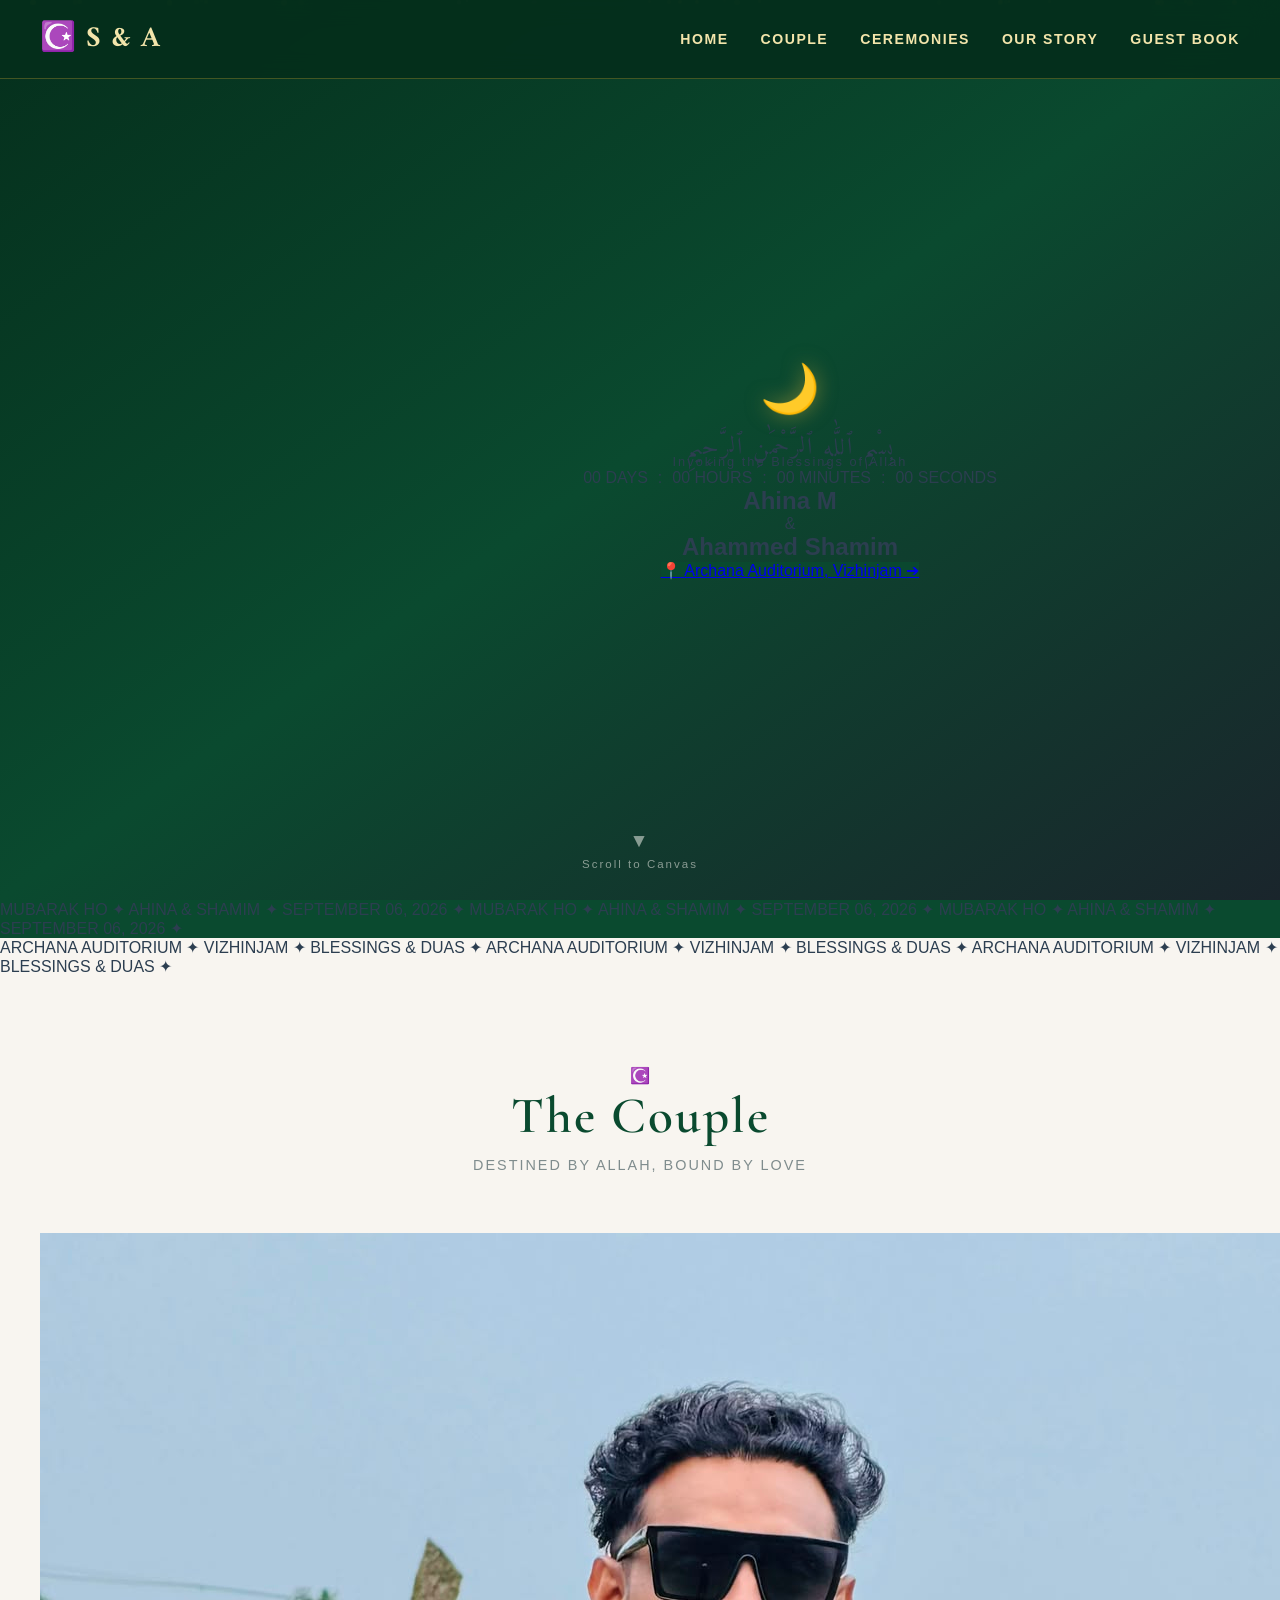
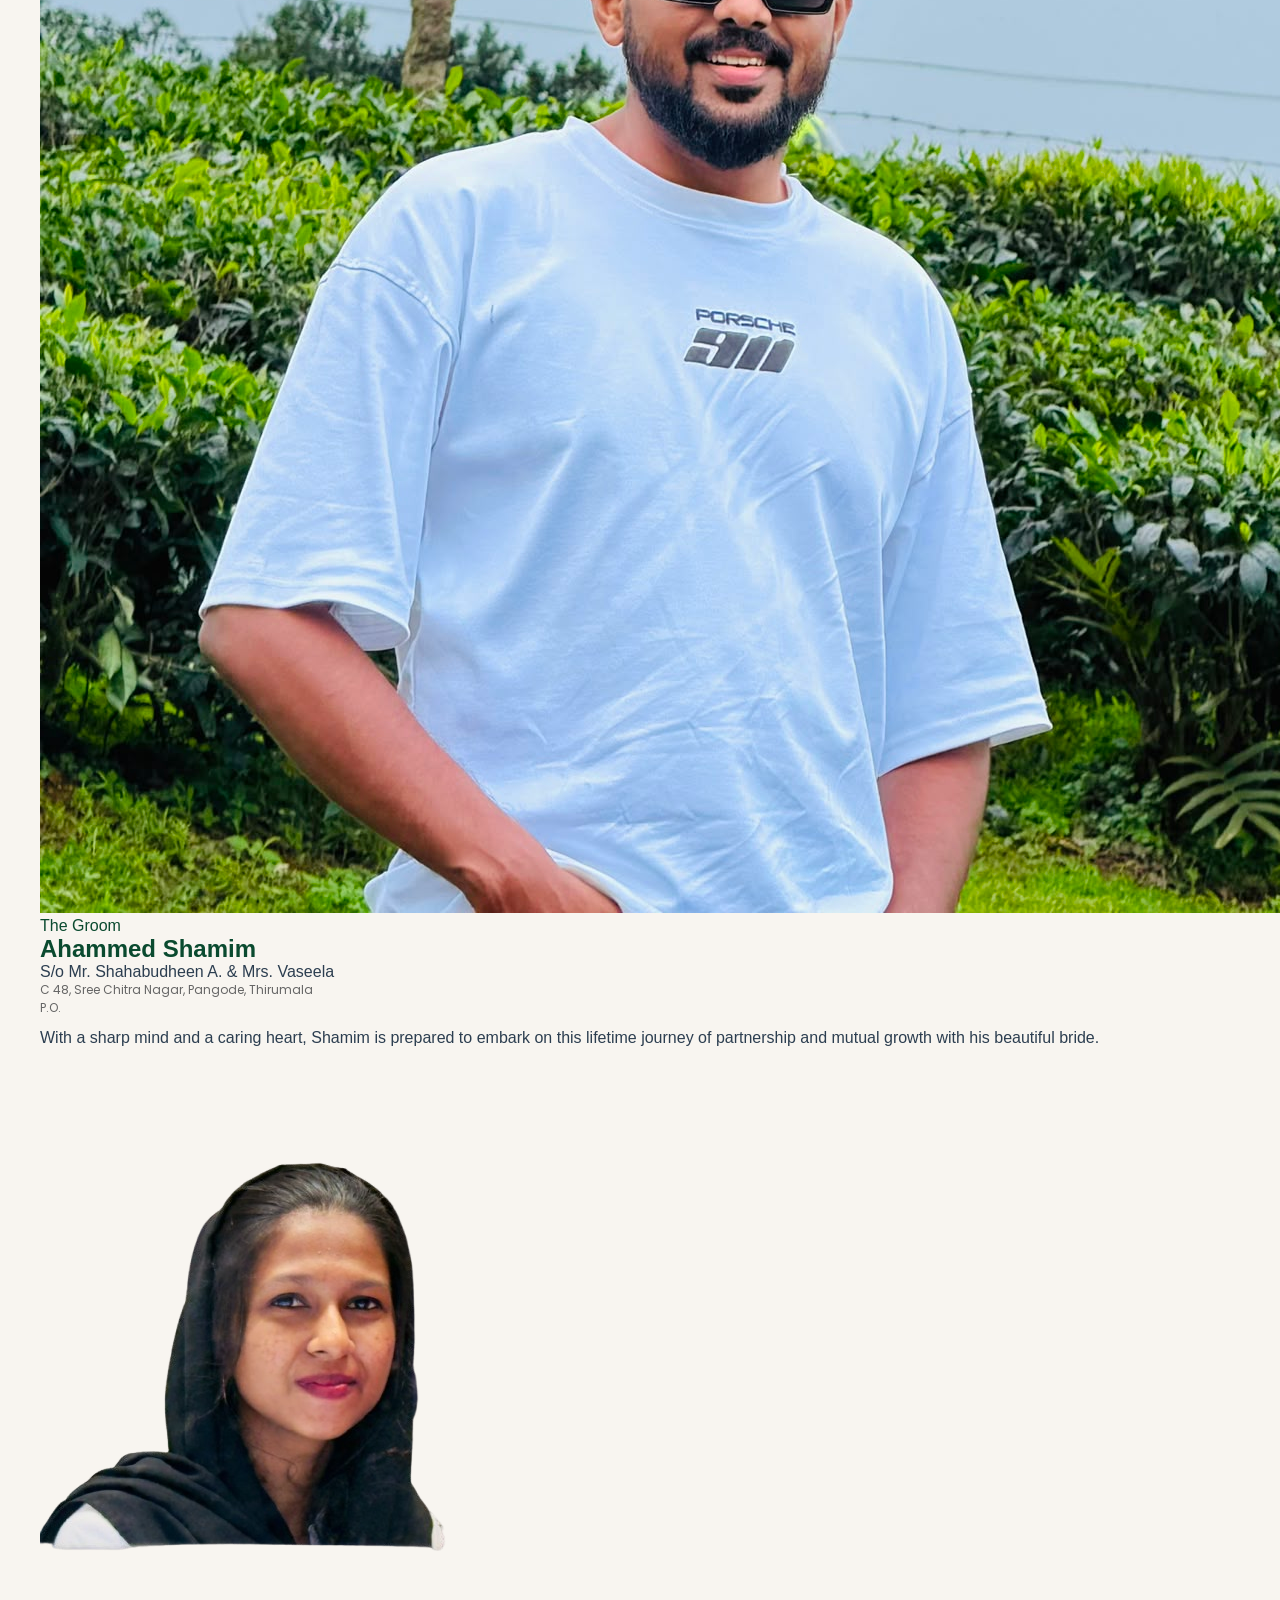
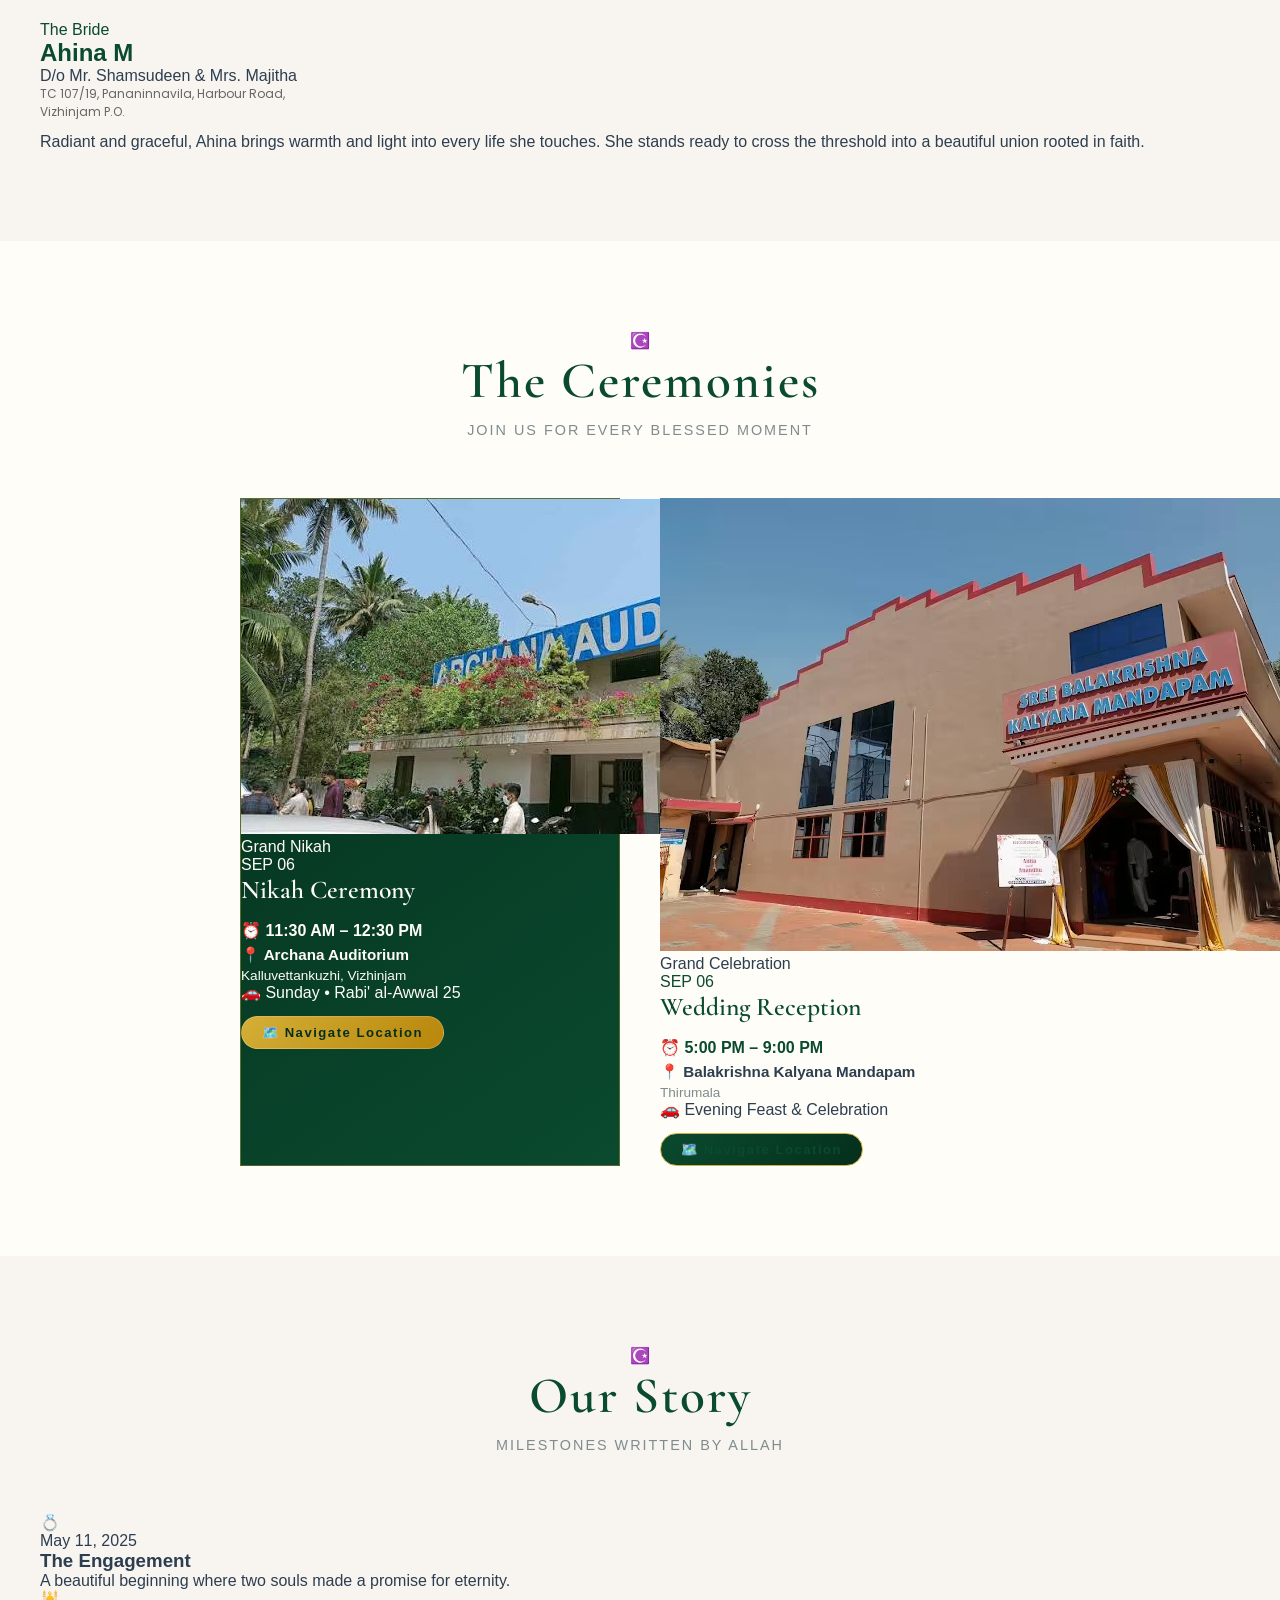
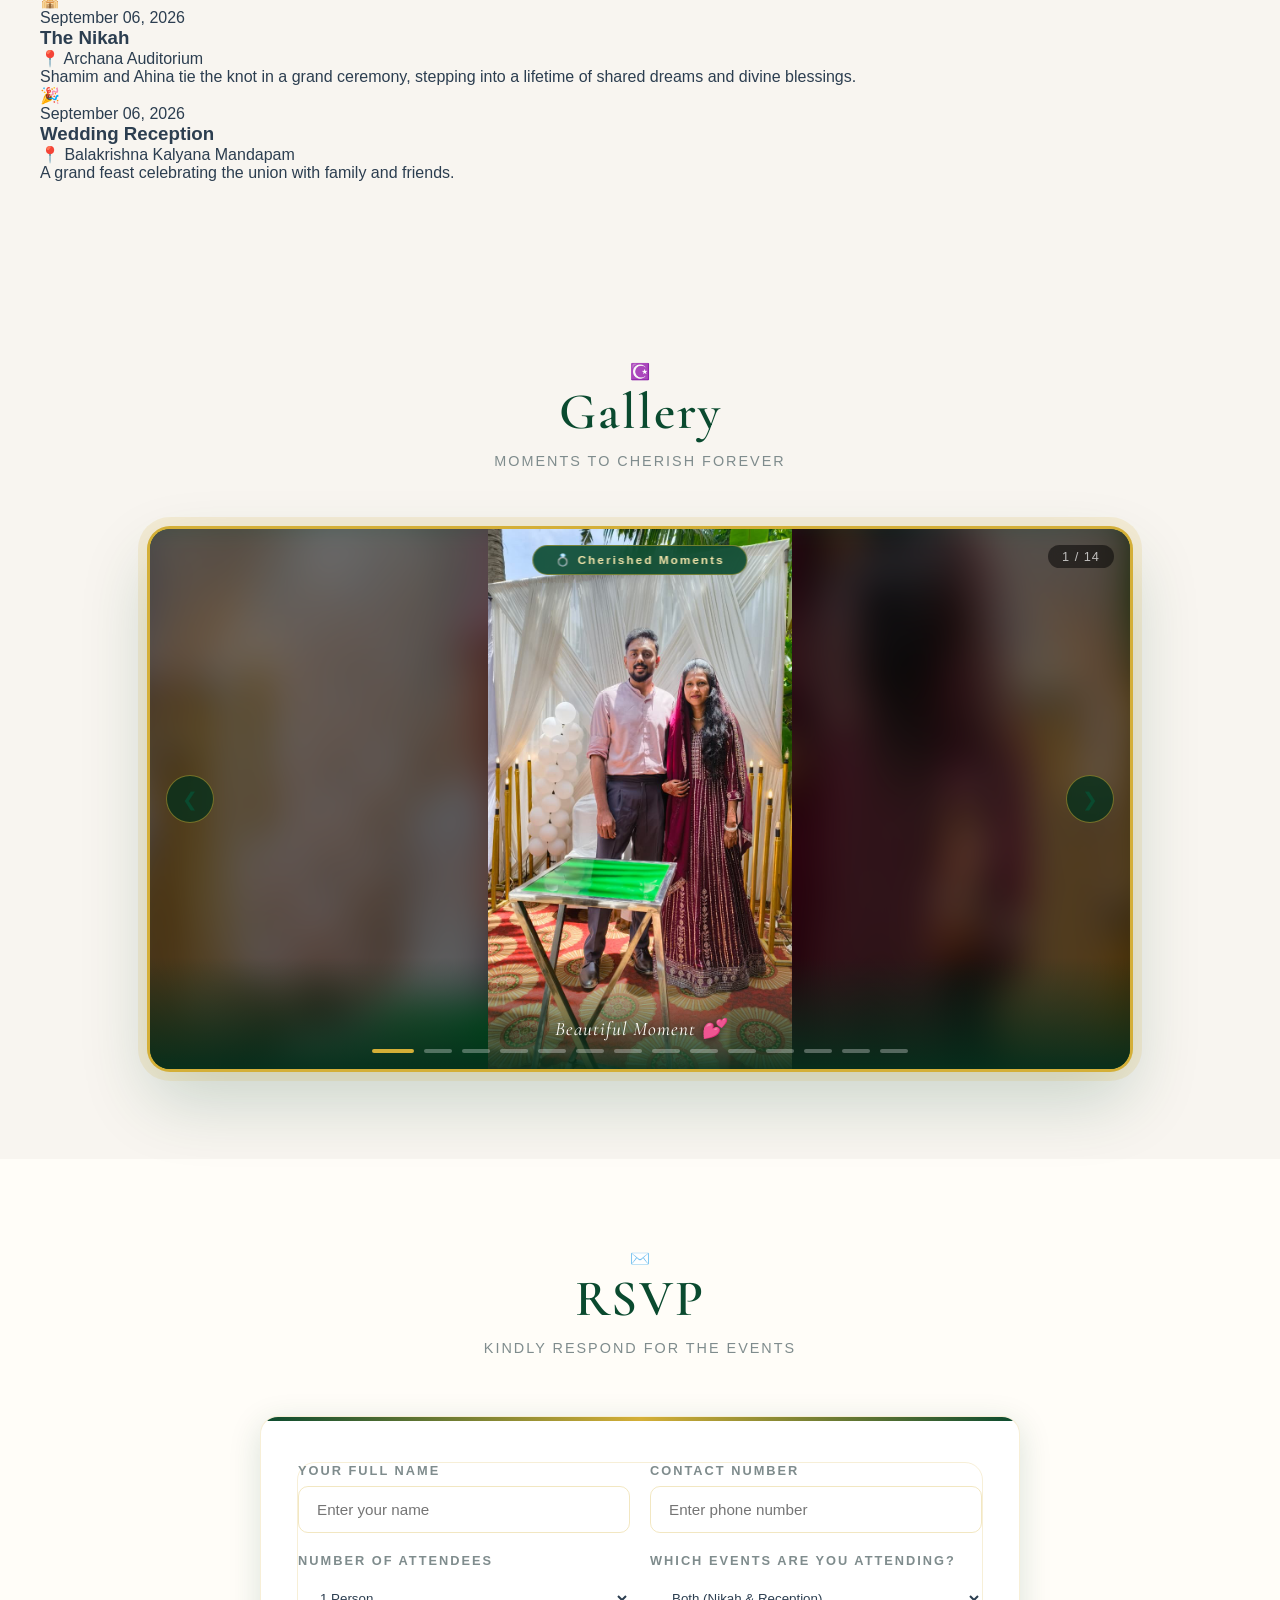
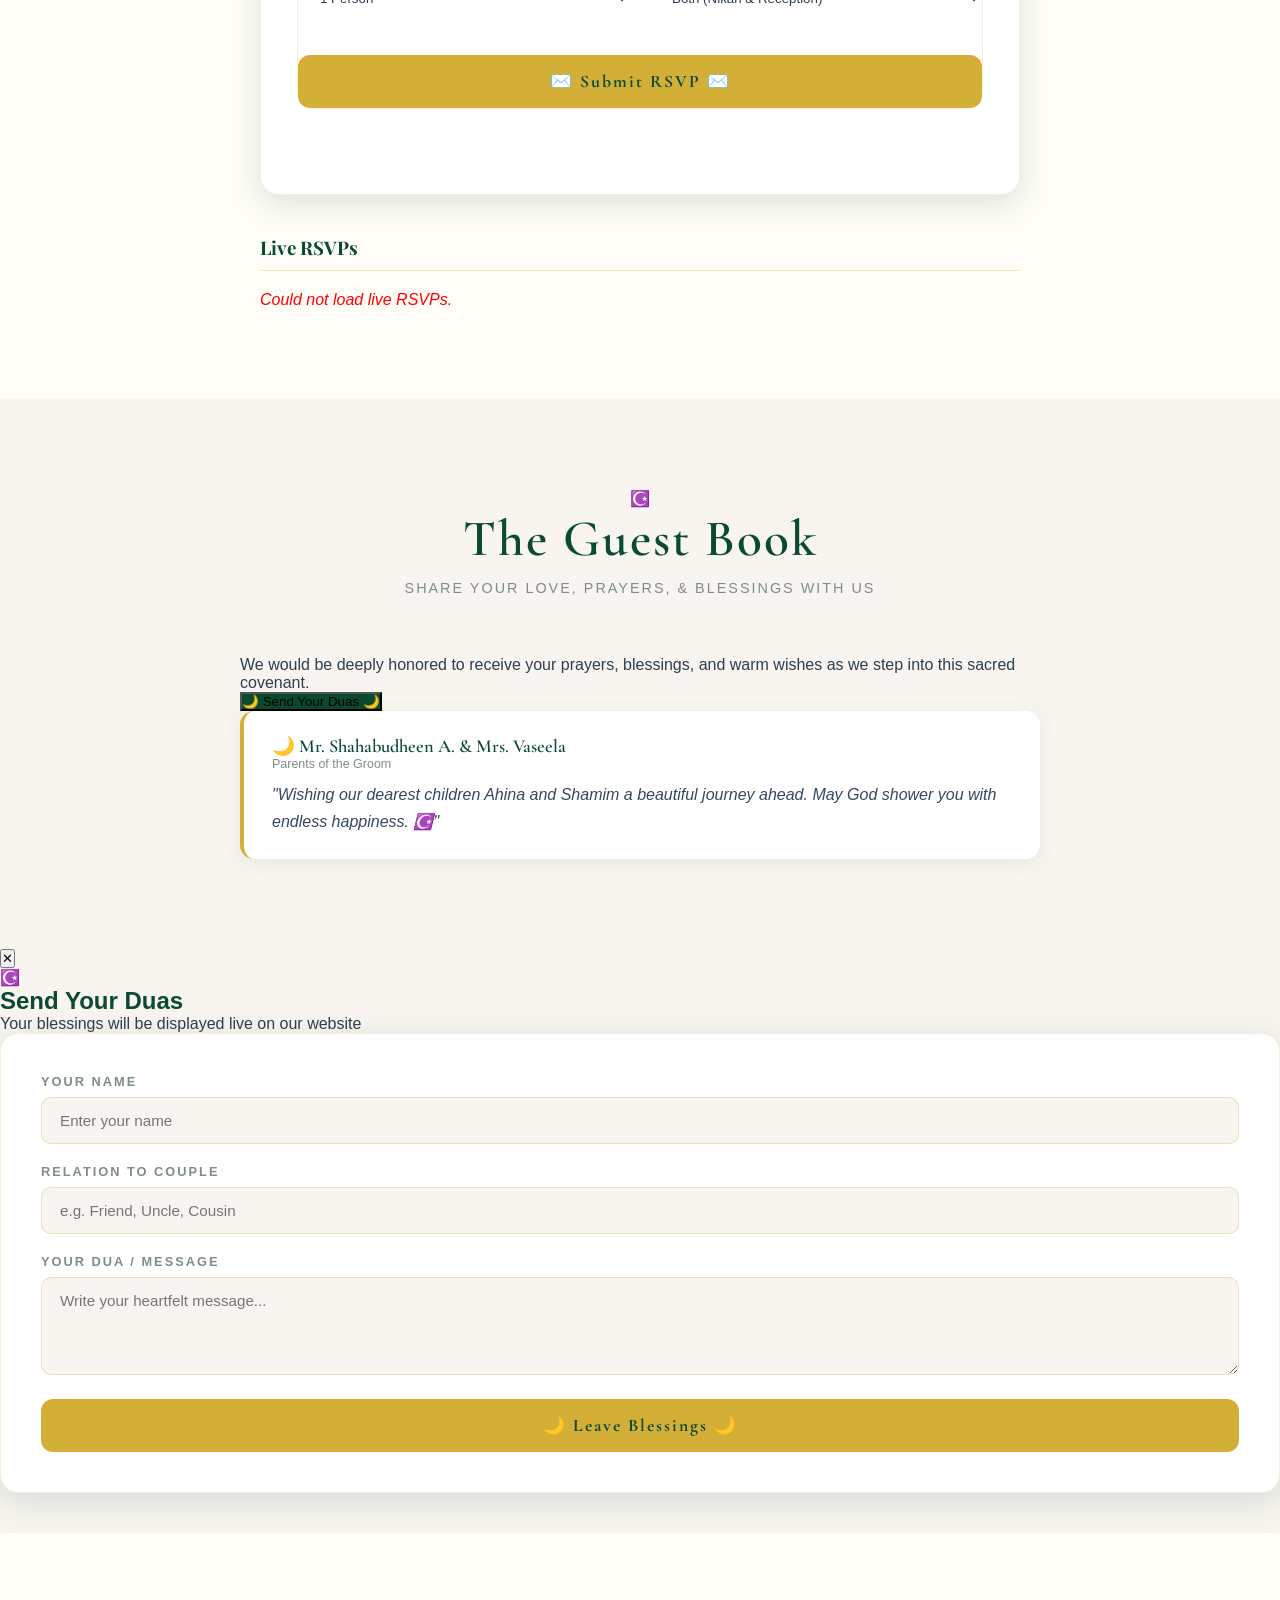
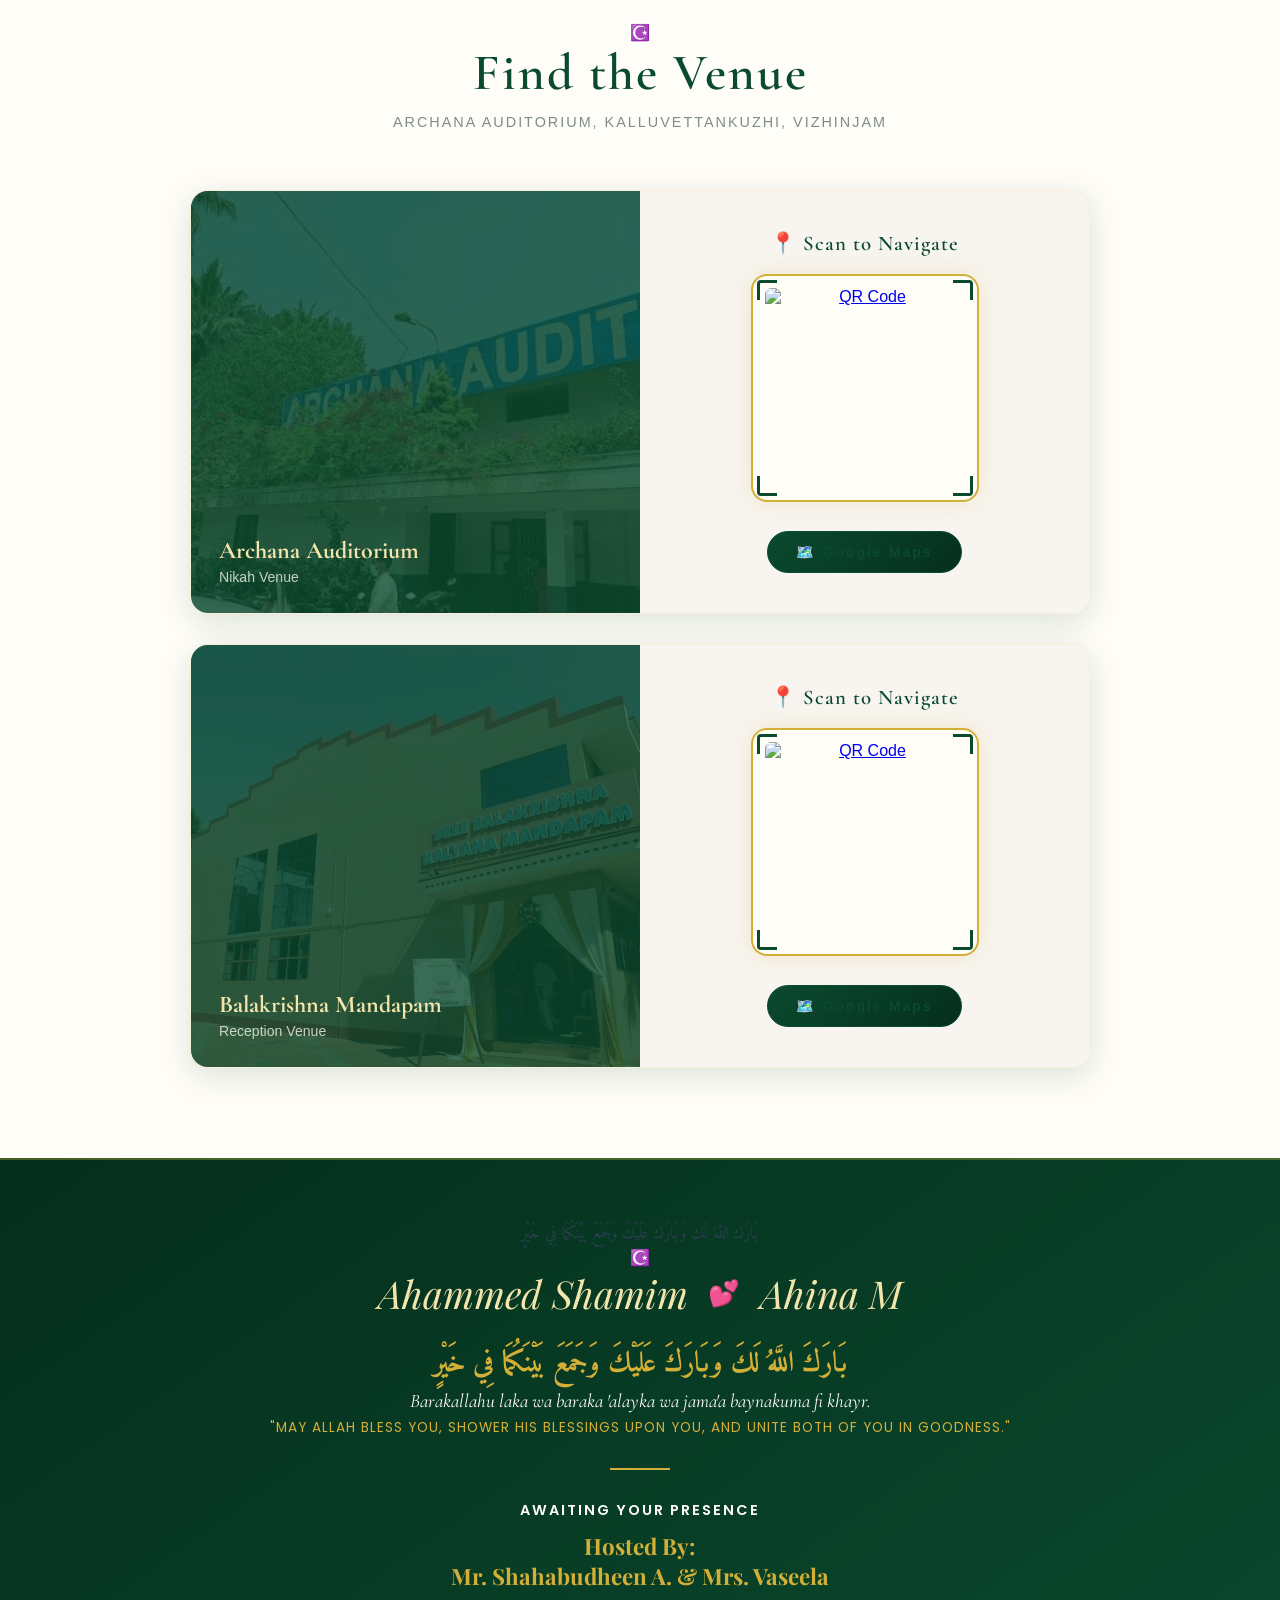
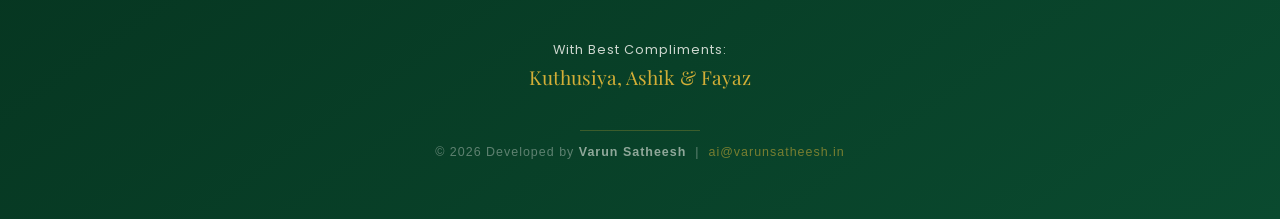
==== commit 1e15ad84: "chore: Update favicon and add Open Graph meta tags for WhatsApp preview" ====
--- a/index.html
+++ b/index.html
@@ -5,7 +5,15 @@
   <meta name="viewport" content="width=device-width, initial-scale=1.0" />
   <title>Shamim & Ahina | Nikah Invitation</title>
   <meta name="description" content="Celebrate the wedding of Ahammed Shamim and Ahina M on September 06, 2026." />
-  <link rel="icon" type="image/png" href="images/BRIDE.png" />
+  
+  <!-- Open Graph / WhatsApp Link Preview -->
+  <meta property="og:title" content="Shamim & Ahina | Nikah Invitation" />
+  <meta property="og:description" content="You are cordially invited to celebrate the Nikah of Ahammed Shamim and Ahina M on September 06, 2026." />
+  <meta property="og:image" content="https://shamimahina.pages.dev/images/COUPLE.jpeg" />
+  <meta property="og:url" content="https://shamimahina.pages.dev/" />
+  <meta property="og:type" content="website" />
+  
+  <link rel="icon" type="image/jpeg" href="images/COUPLE.jpeg" />
   <link rel="preconnect" href="https://fonts.googleapis.com" />
   <link rel="preconnect" href="https://fonts.gstatic.com" crossorigin />
   <link href="https://fonts.googleapis.com/css2?family=Playfair+Display:ital,wght@0,400;0,600;0,700;0,800;0,900;1,400;1,700&family=Cormorant+Garamond:ital,wght@0,300;0,400;0,600;0,700;1,300;1,400;1,600&family=Poppins:wght@300;400;500;600;700&family=Amiri:ital,wght@0,400;0,700;1,400&display=swap" rel="stylesheet" />
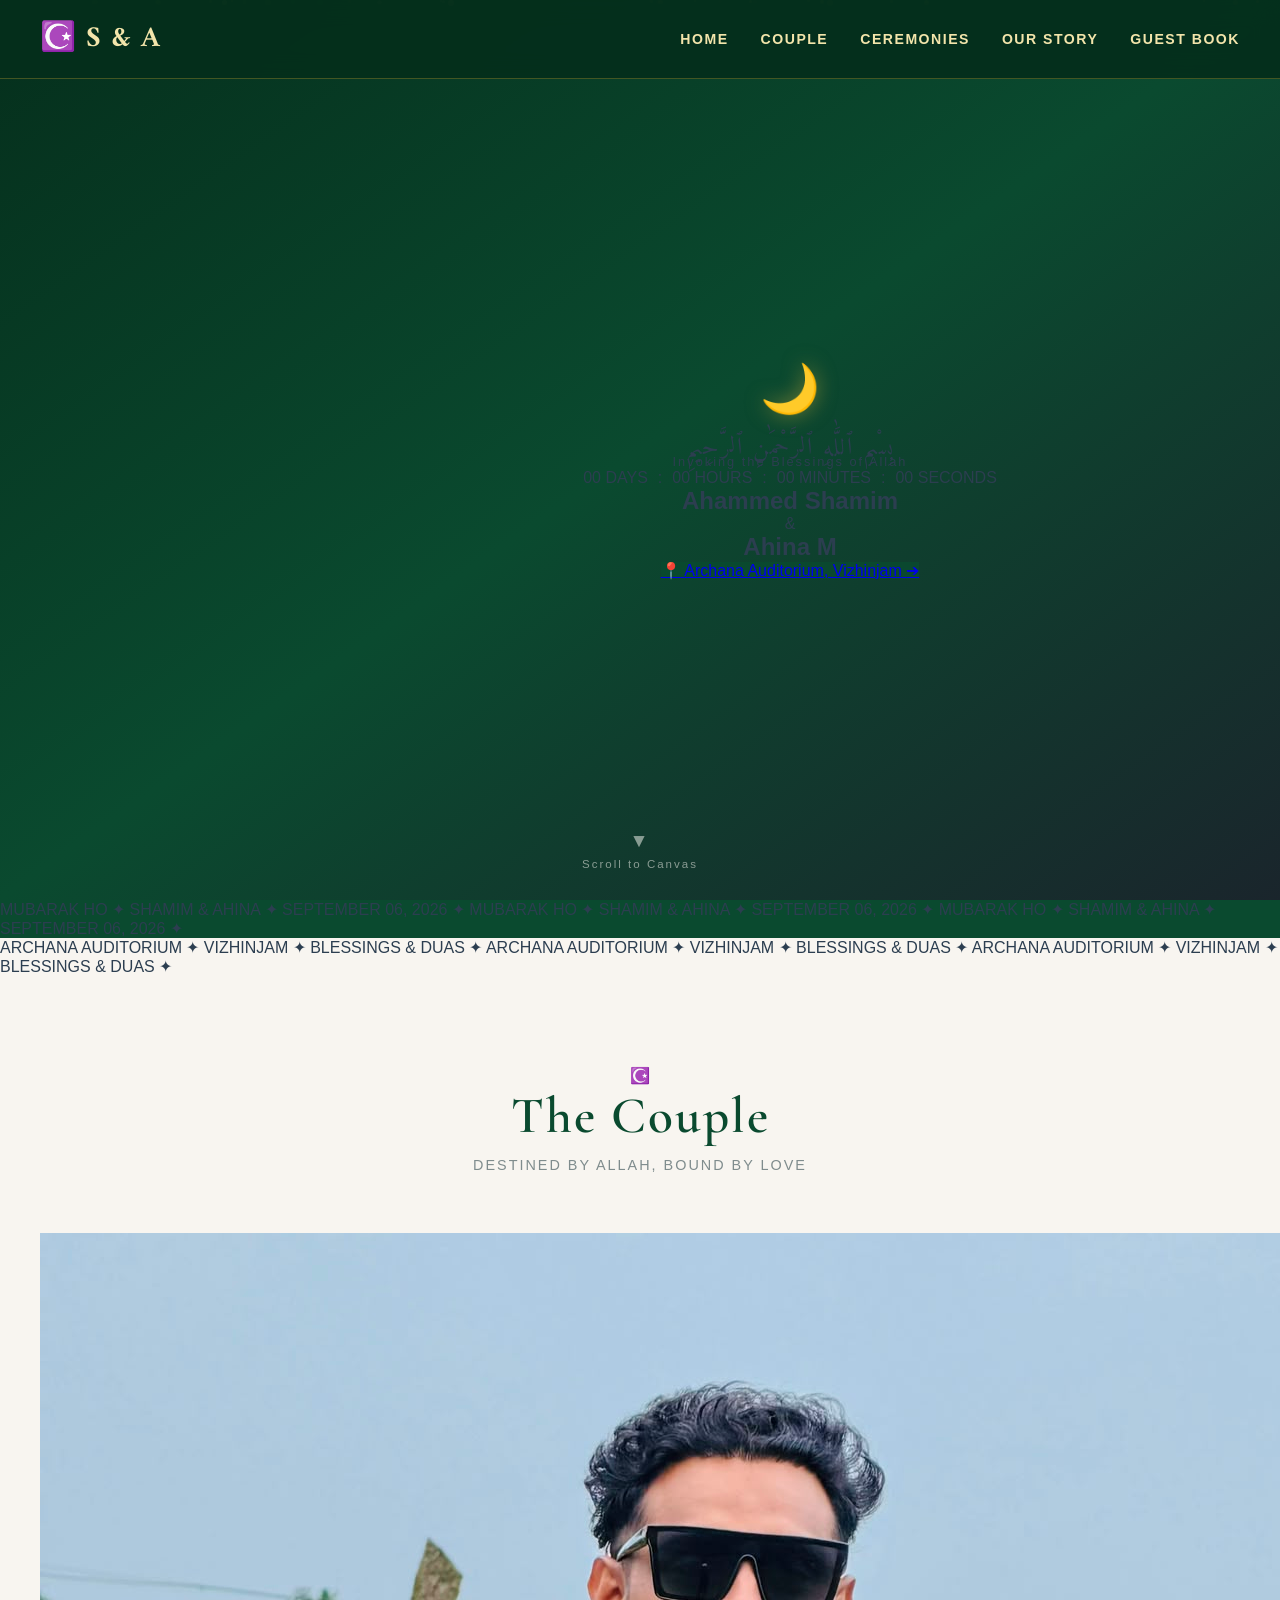
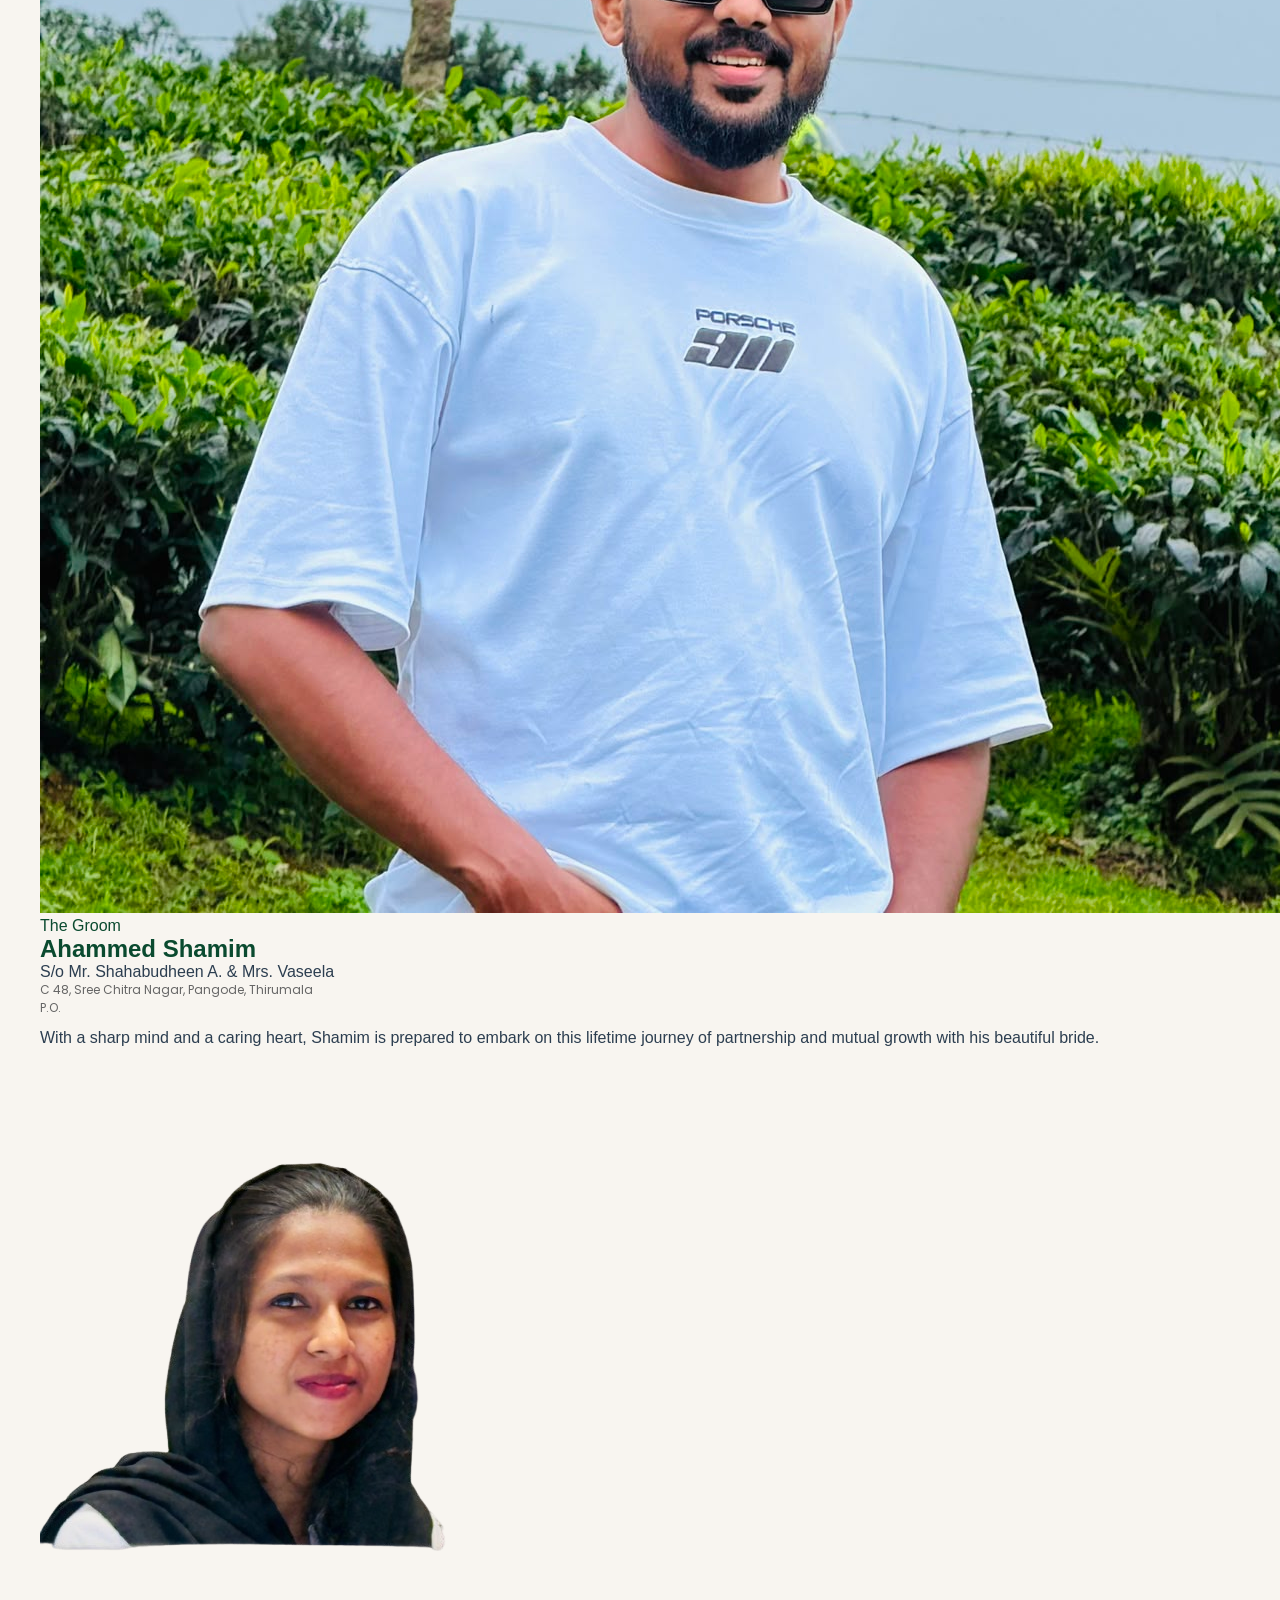
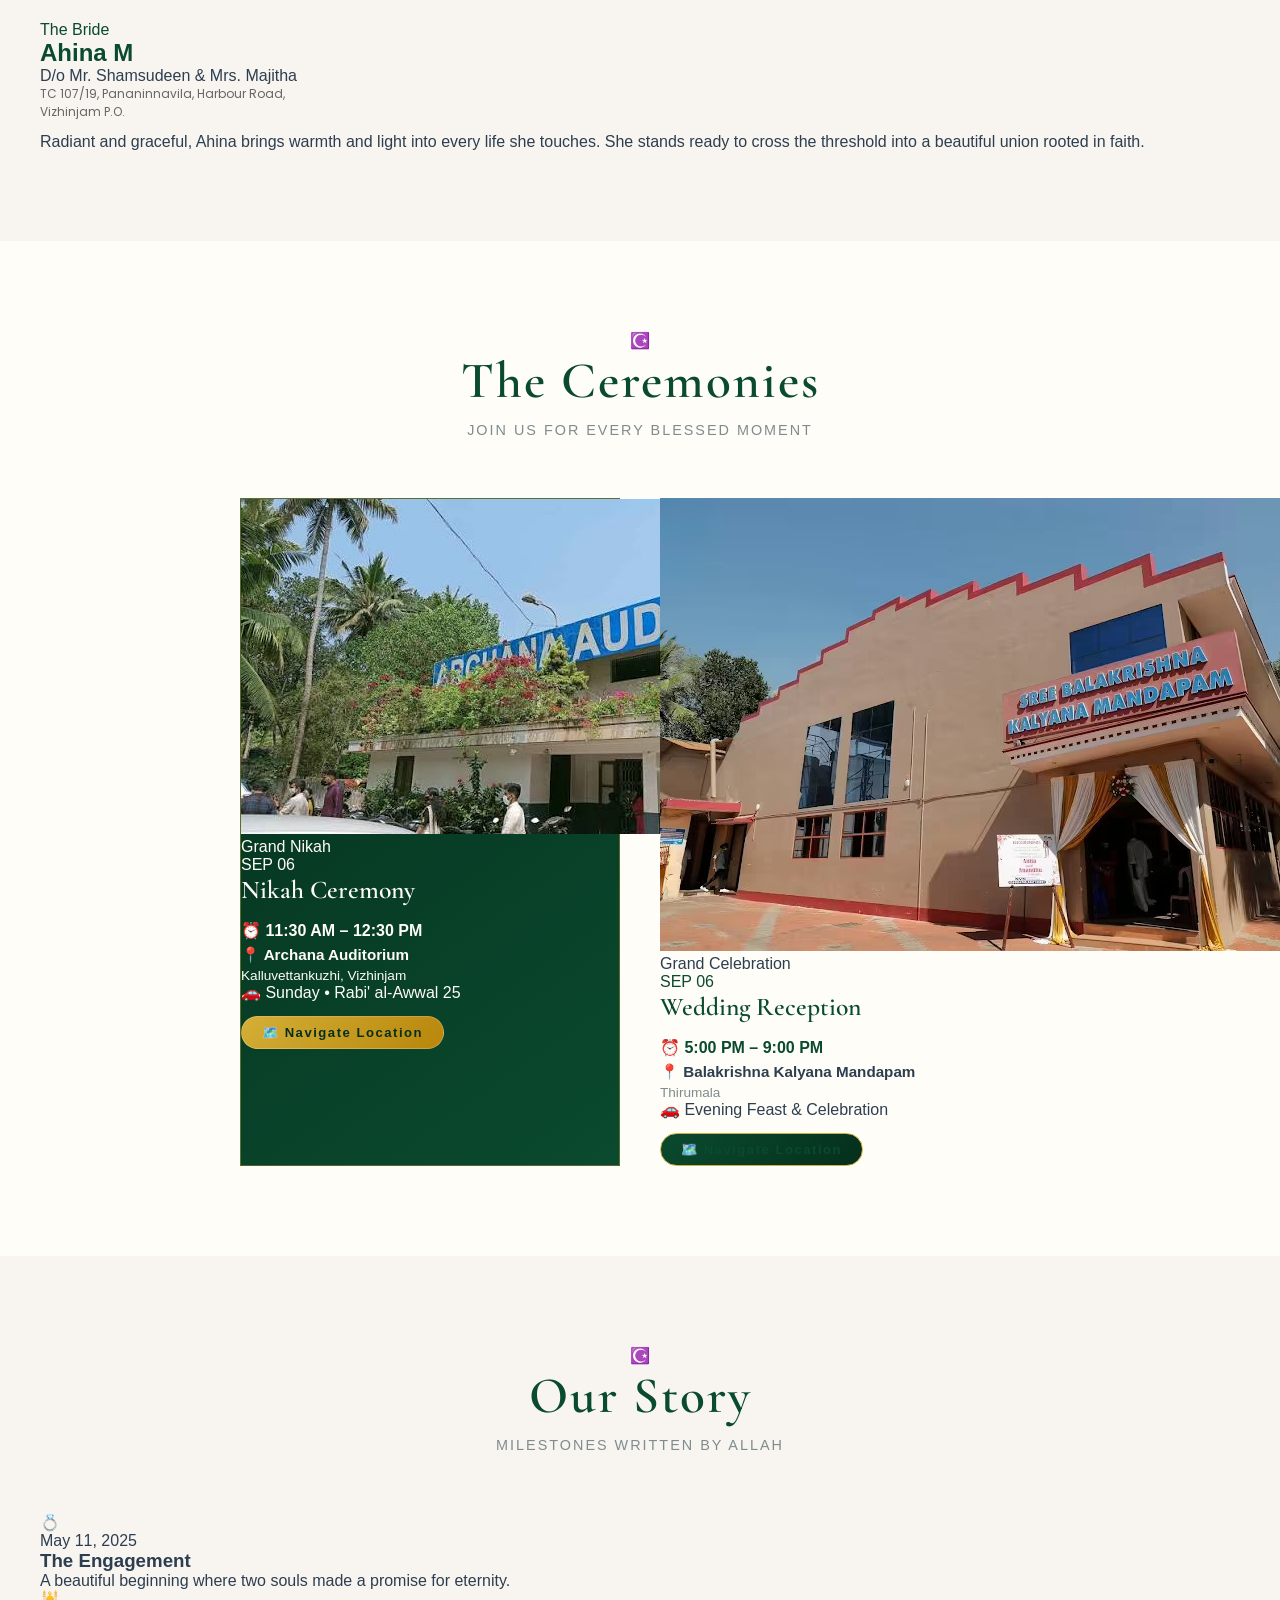
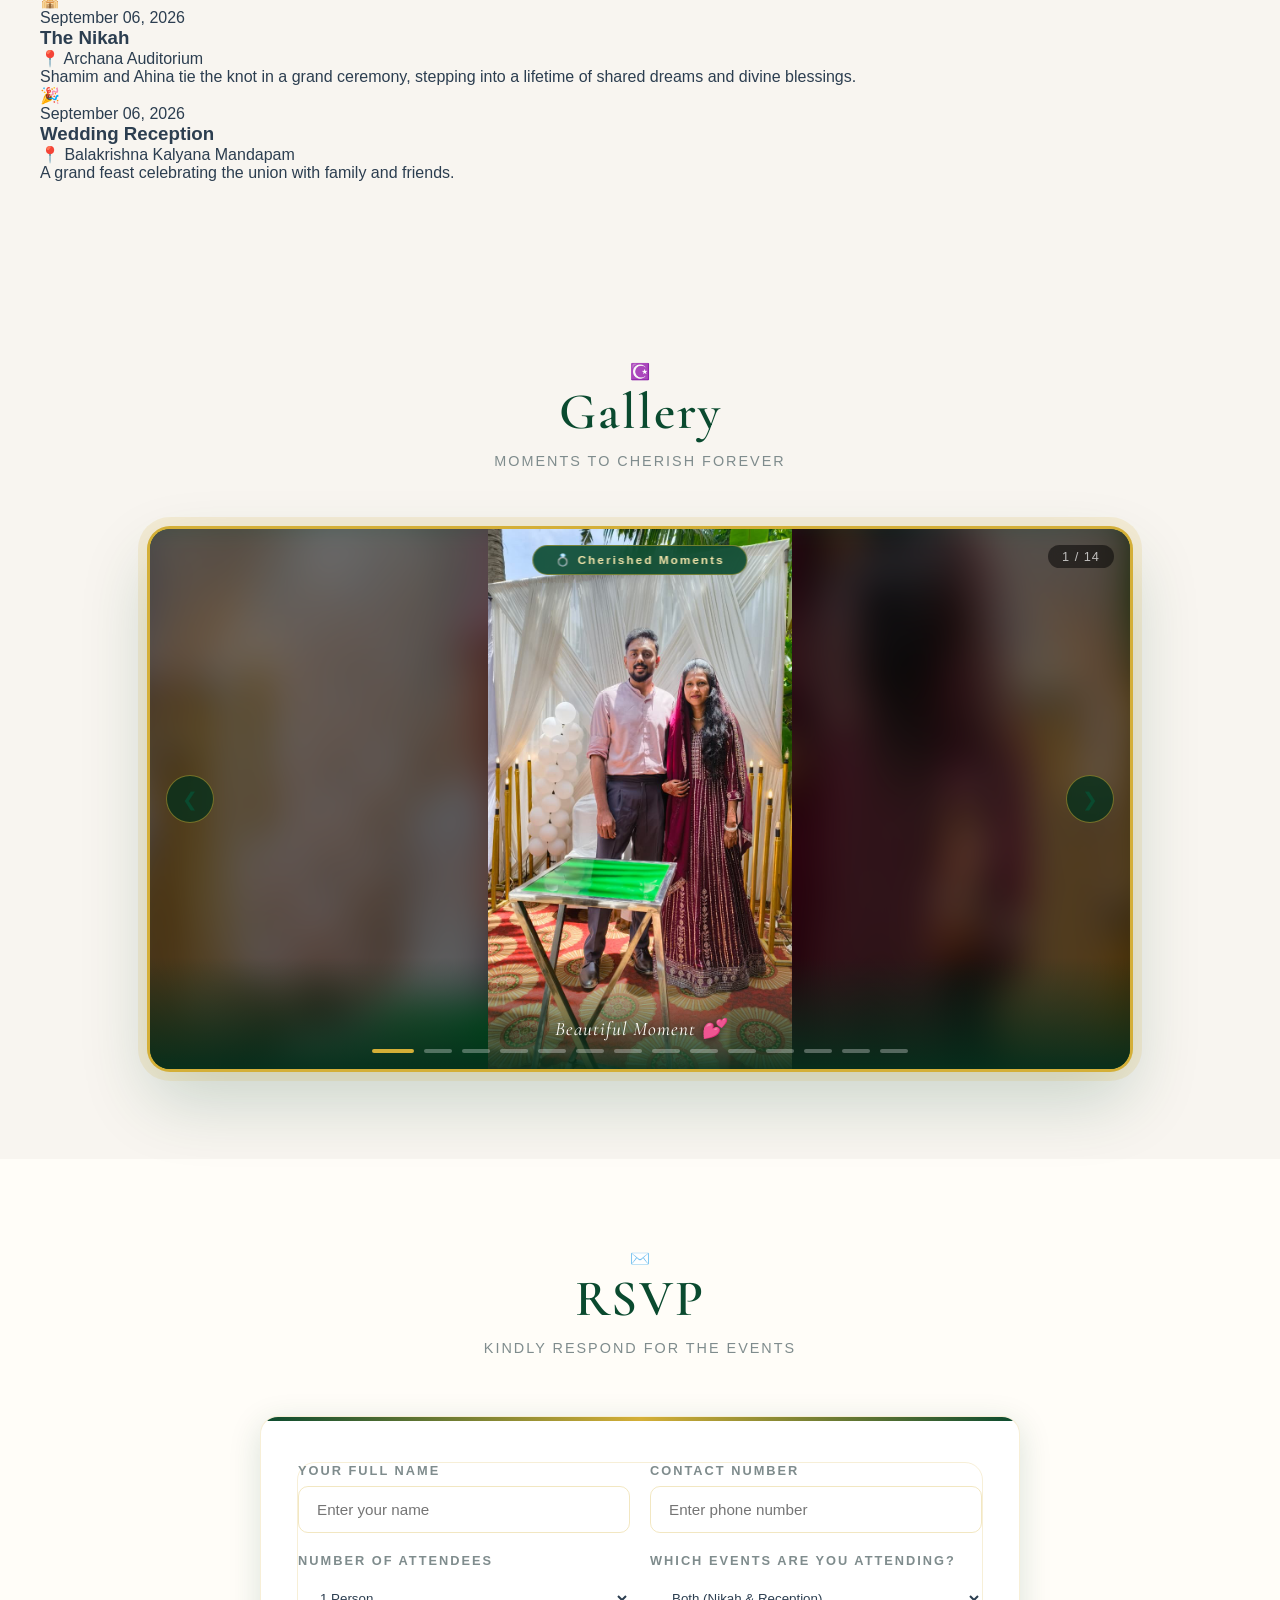
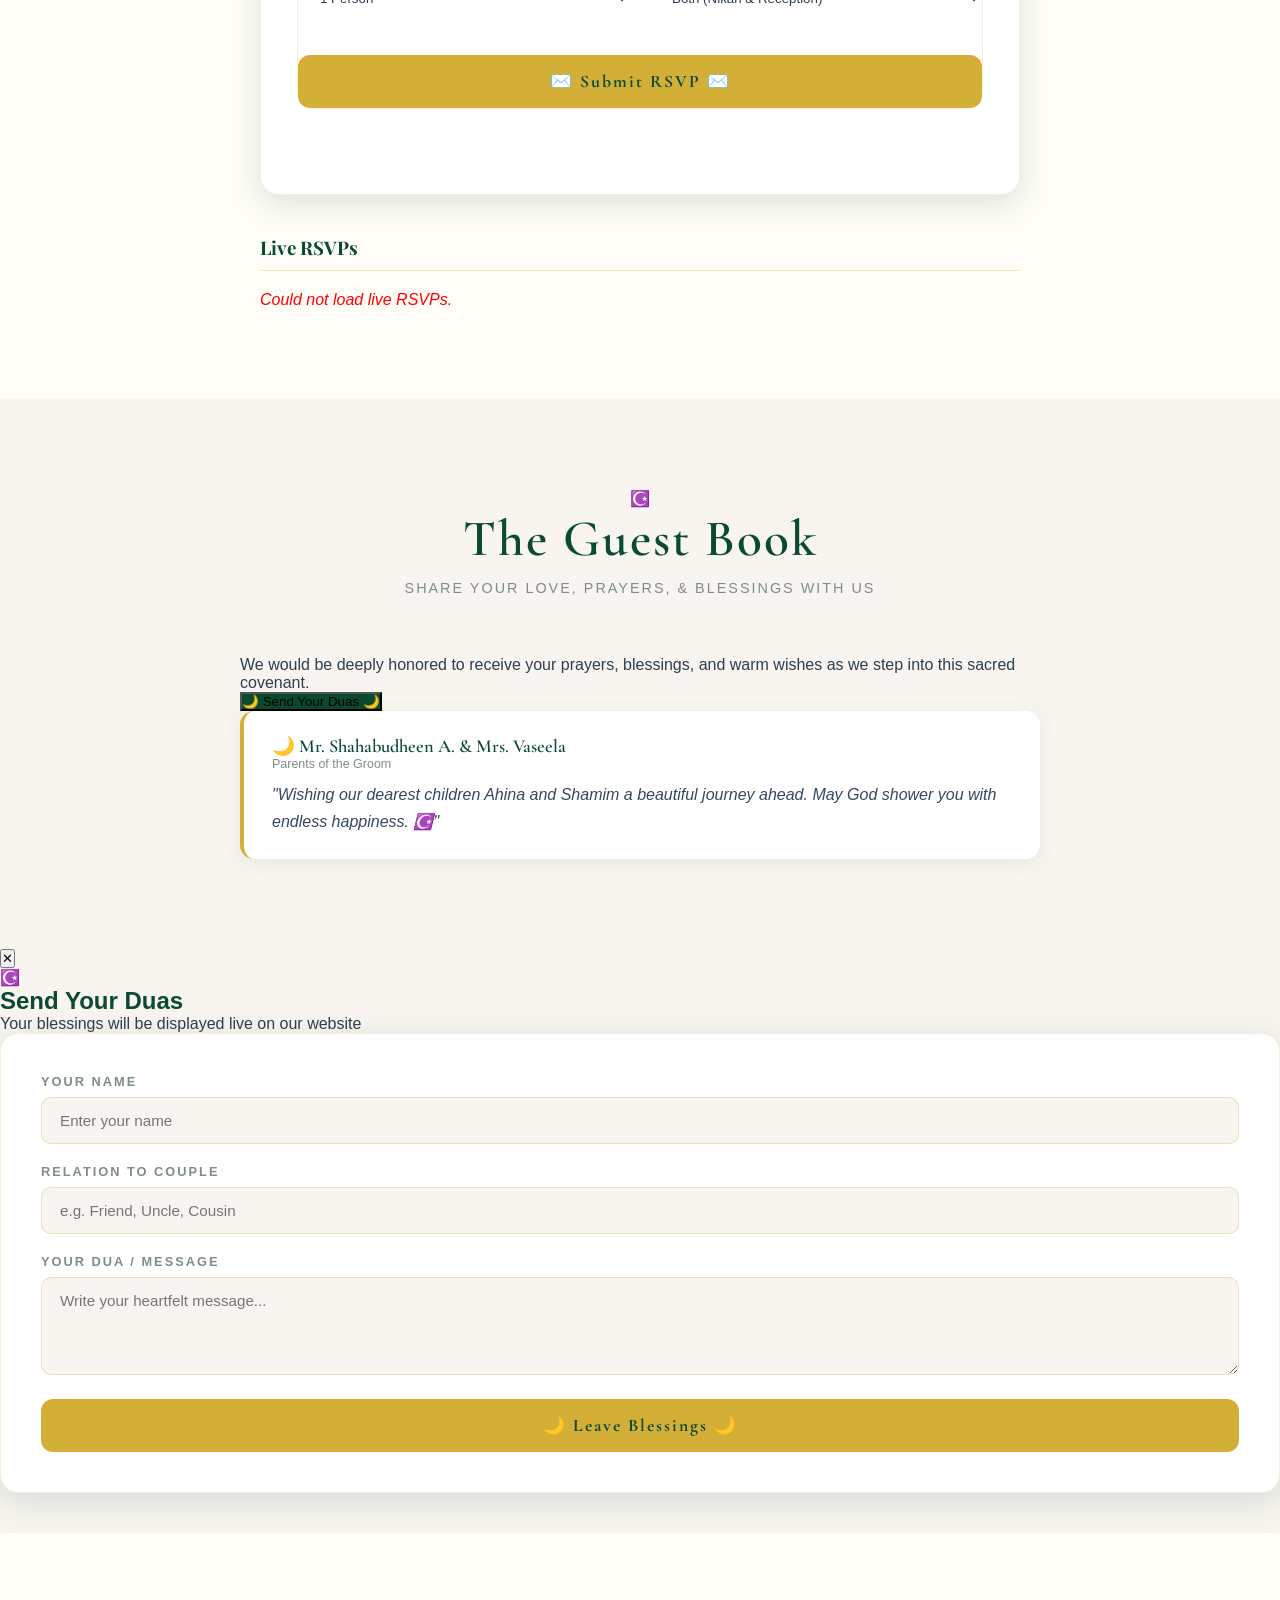
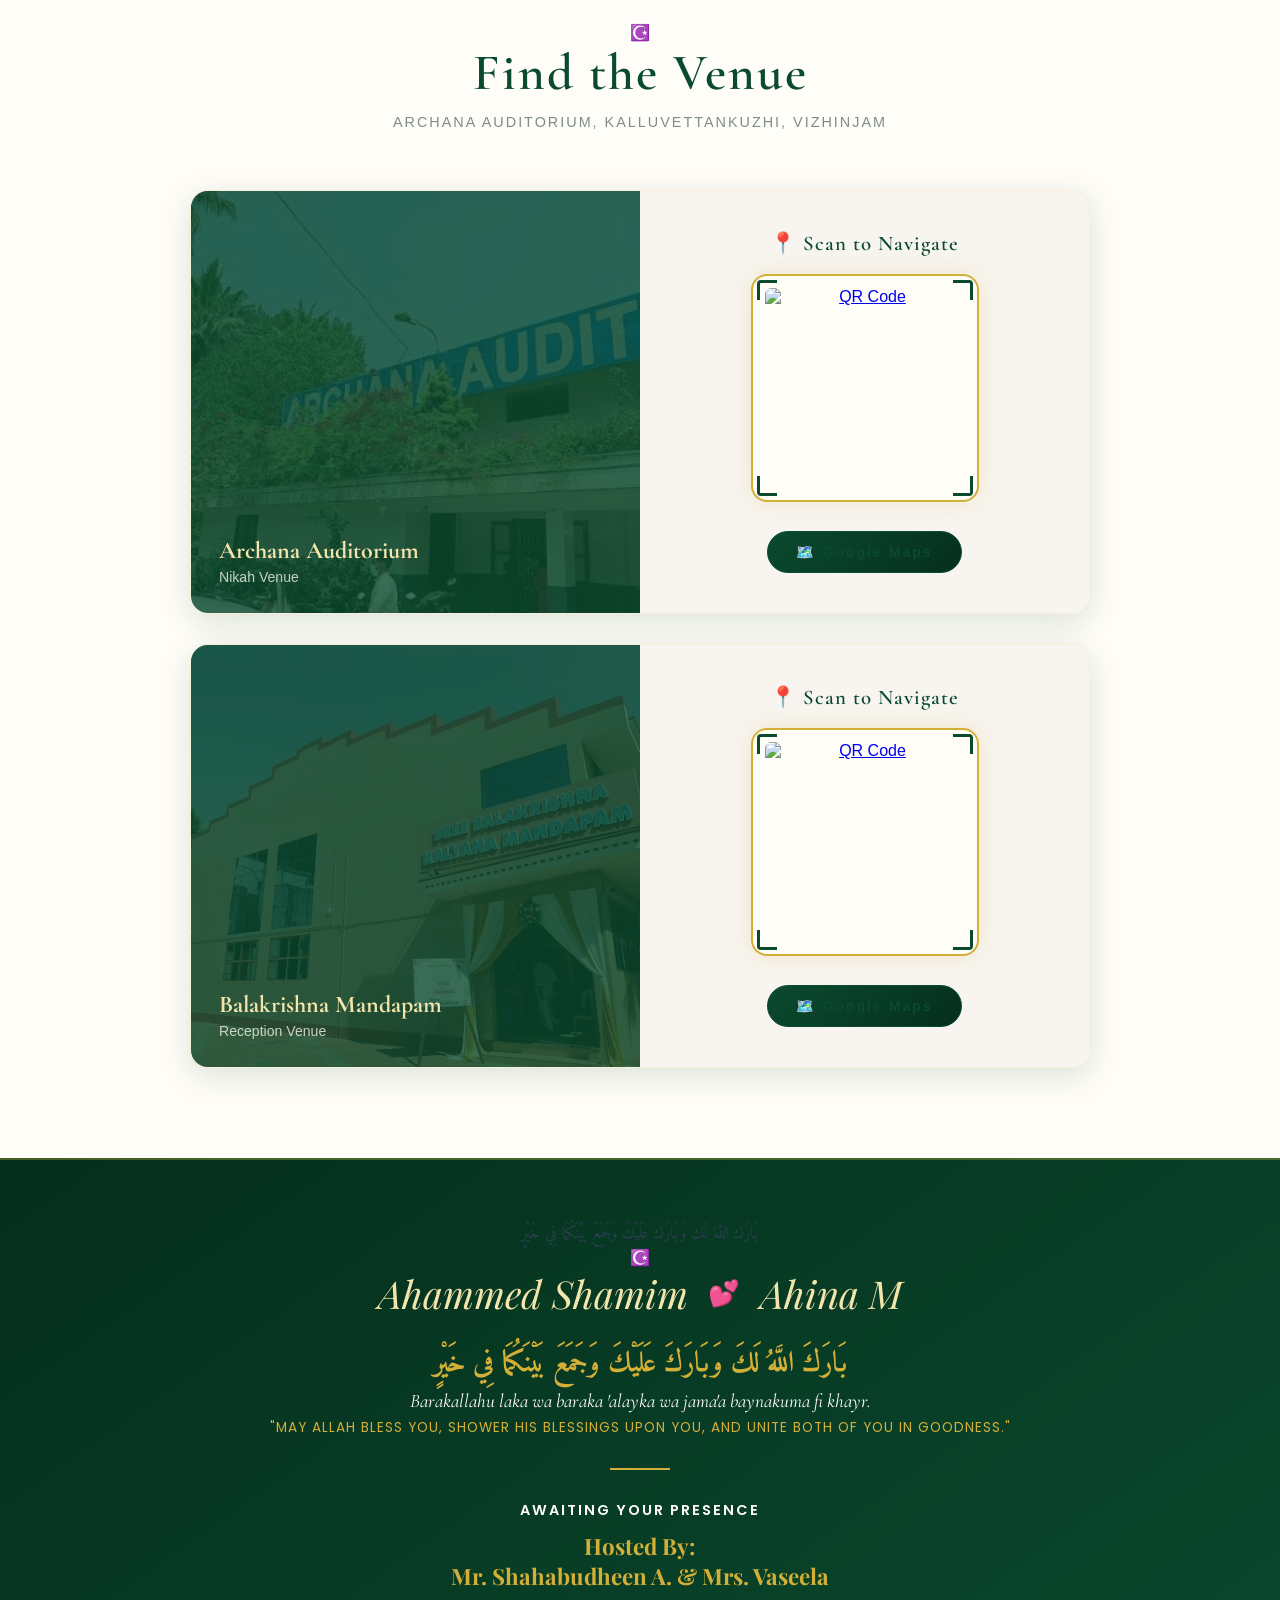
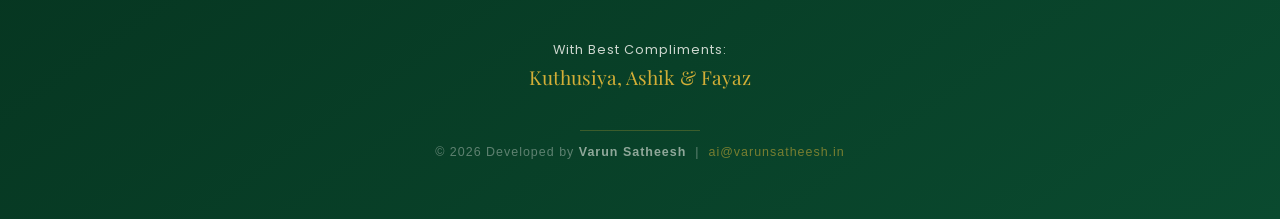
==== commit 8e121a44: "fix: Swap hero names to Shamim & Ahina" ====
--- a/index.html
+++ b/index.html
@@ -86,9 +86,9 @@
       </div>
 
       <div class="temple-hero-names">
+        <h1 class="groom-name-hero">Ahammed Shamim</h1>
+        <div class="temple-hero-and">&amp;</div>
         <h1 class="bride-name-hero">Ahina M</h1>
-        <div class="temple-hero-and">&amp;</div>
-        <h1 class="groom-name-hero">Ahammed Shamim</h1>
       </div>
 
       <div class="temple-hero-venue">
@@ -110,7 +110,7 @@
   <div class="dual-marquees-container">
     <div class="marquee-ribbon ribbon-top" style="background: #0A4A2F;">
       <div class="marquee-track-l2r" id="marqueeTop">
-        <span>MUBARAK HO ✦ AHINA &amp; SHAMIM ✦ SEPTEMBER 06, 2026 ✦ MUBARAK HO ✦ AHINA &amp; SHAMIM ✦ SEPTEMBER 06, 2026 ✦ MUBARAK HO ✦ AHINA &amp; SHAMIM ✦ SEPTEMBER 06, 2026 ✦</span>
+        <span>MUBARAK HO ✦ SHAMIM &amp; AHINA ✦ SEPTEMBER 06, 2026 ✦ MUBARAK HO ✦ SHAMIM &amp; AHINA ✦ SEPTEMBER 06, 2026 ✦ MUBARAK HO ✦ SHAMIM &amp; AHINA ✦ SEPTEMBER 06, 2026 ✦</span>
       </div>
     </div>
     <div class="marquee-ribbon ribbon-bottom">
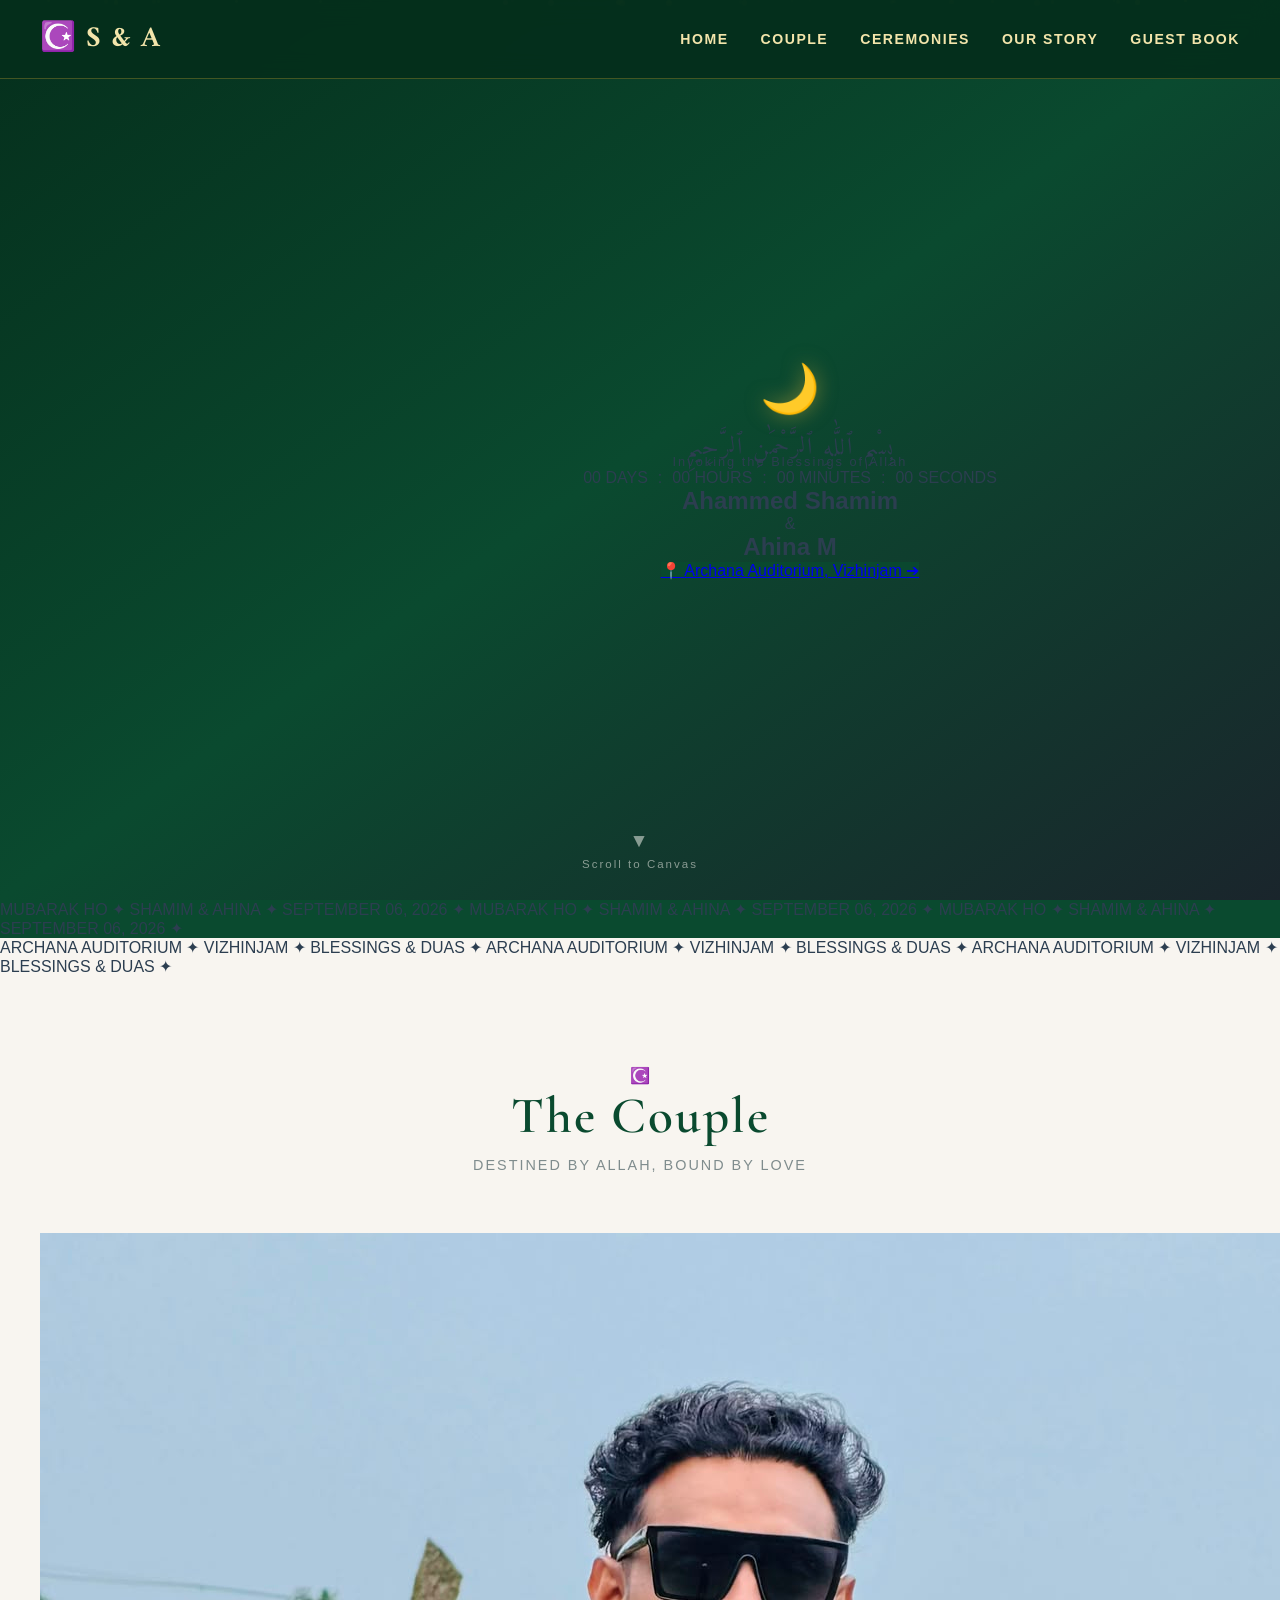
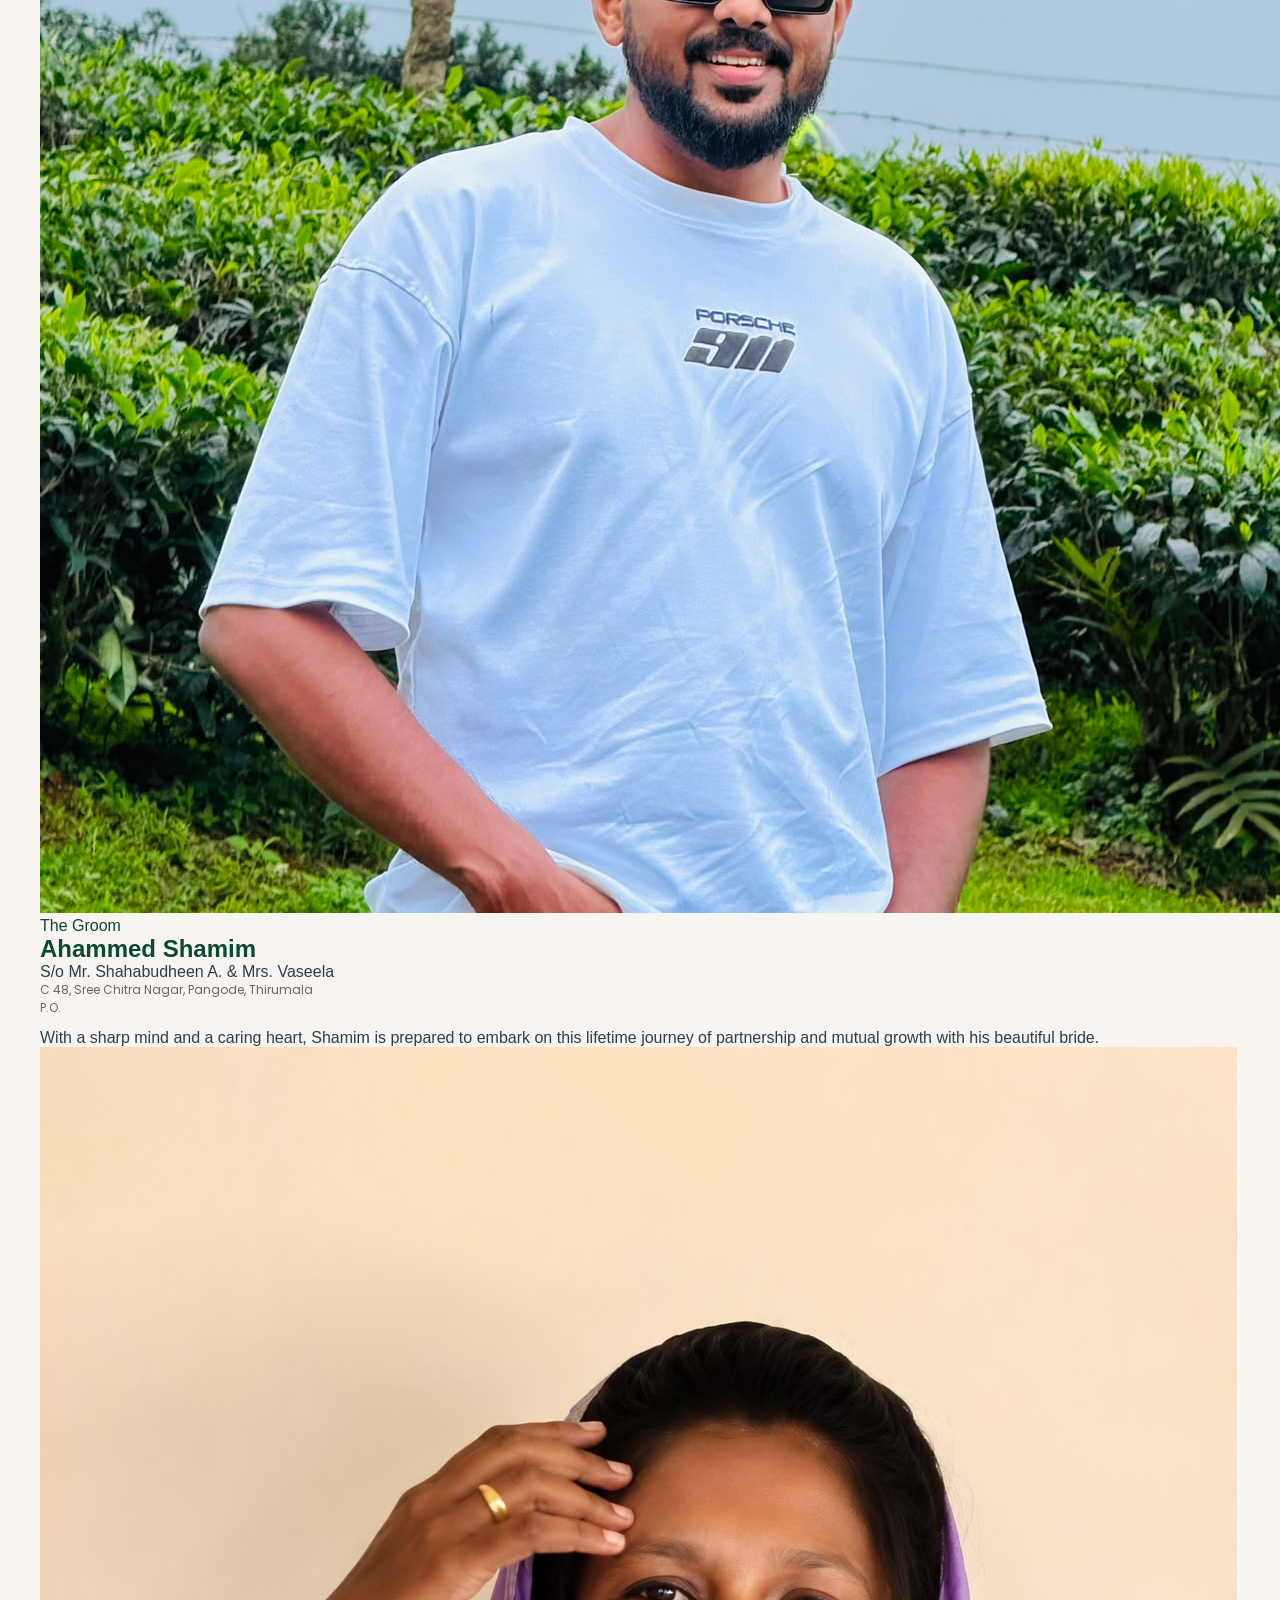
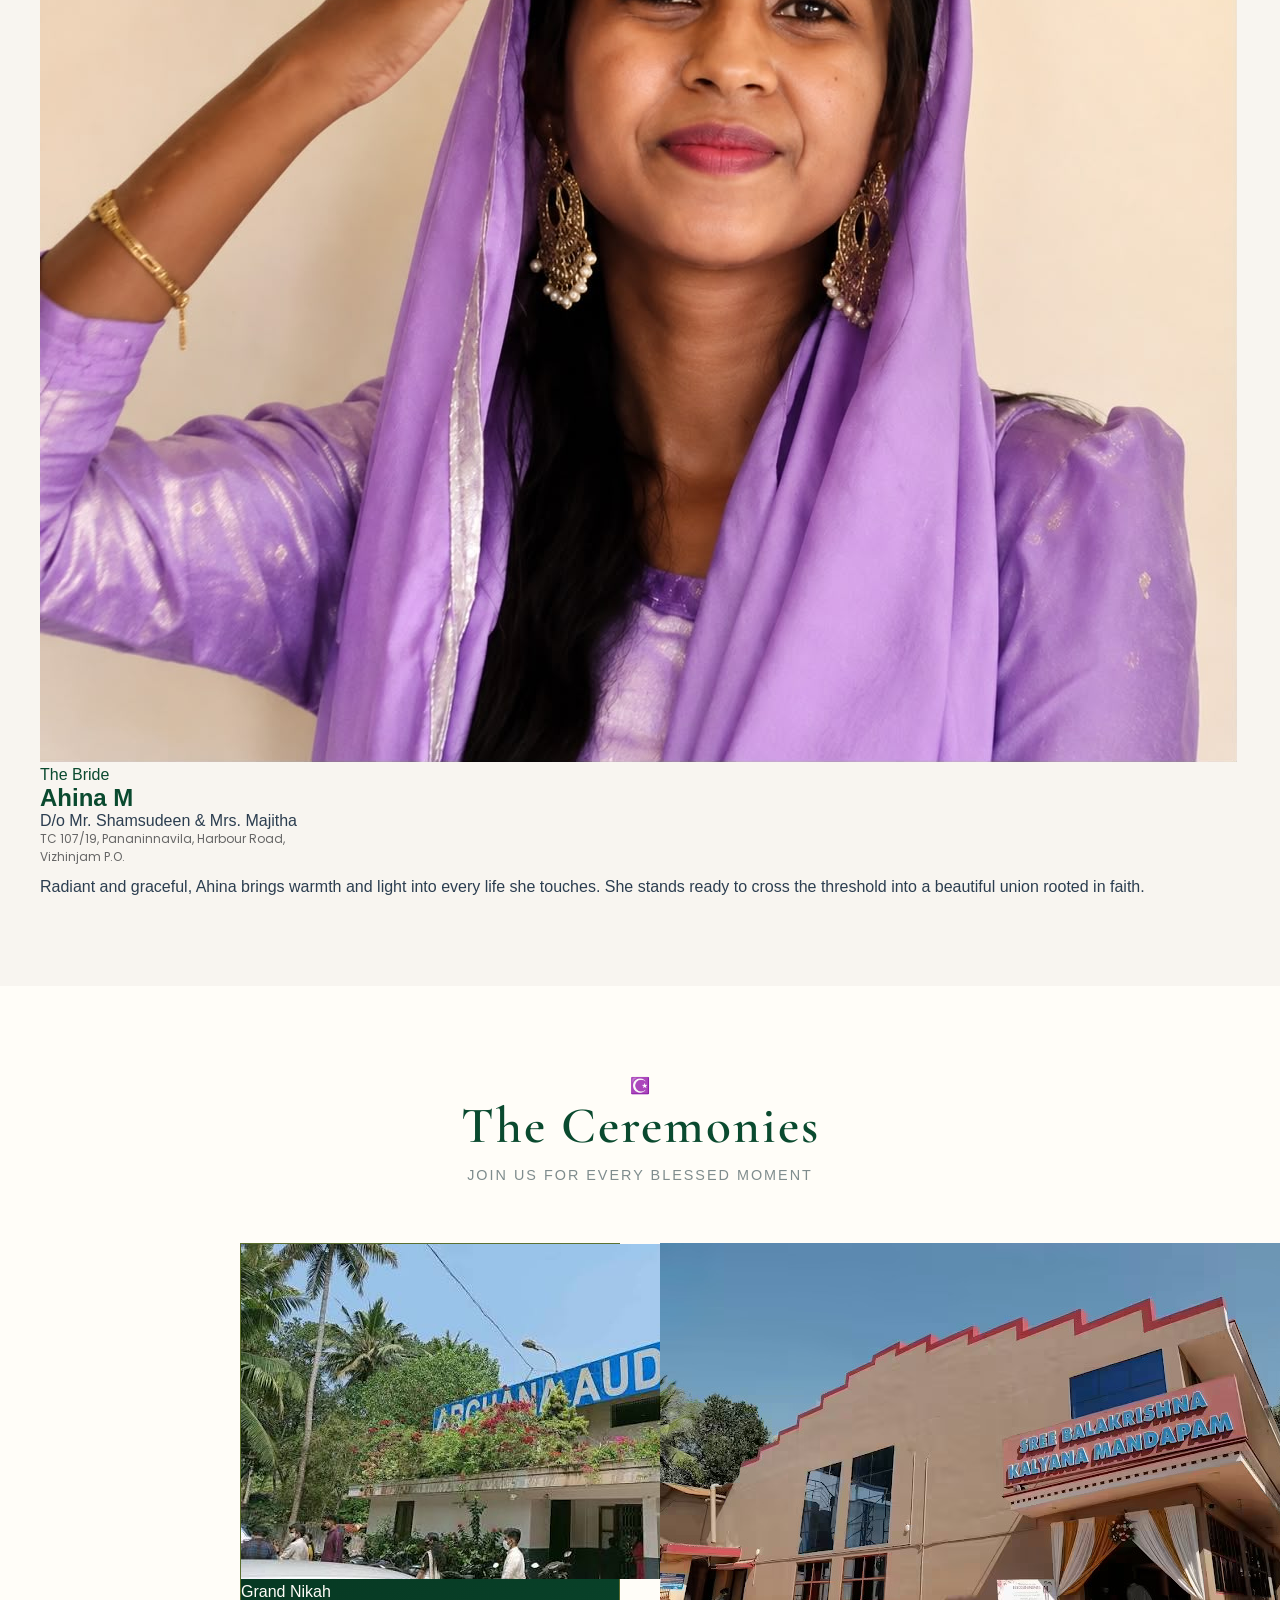
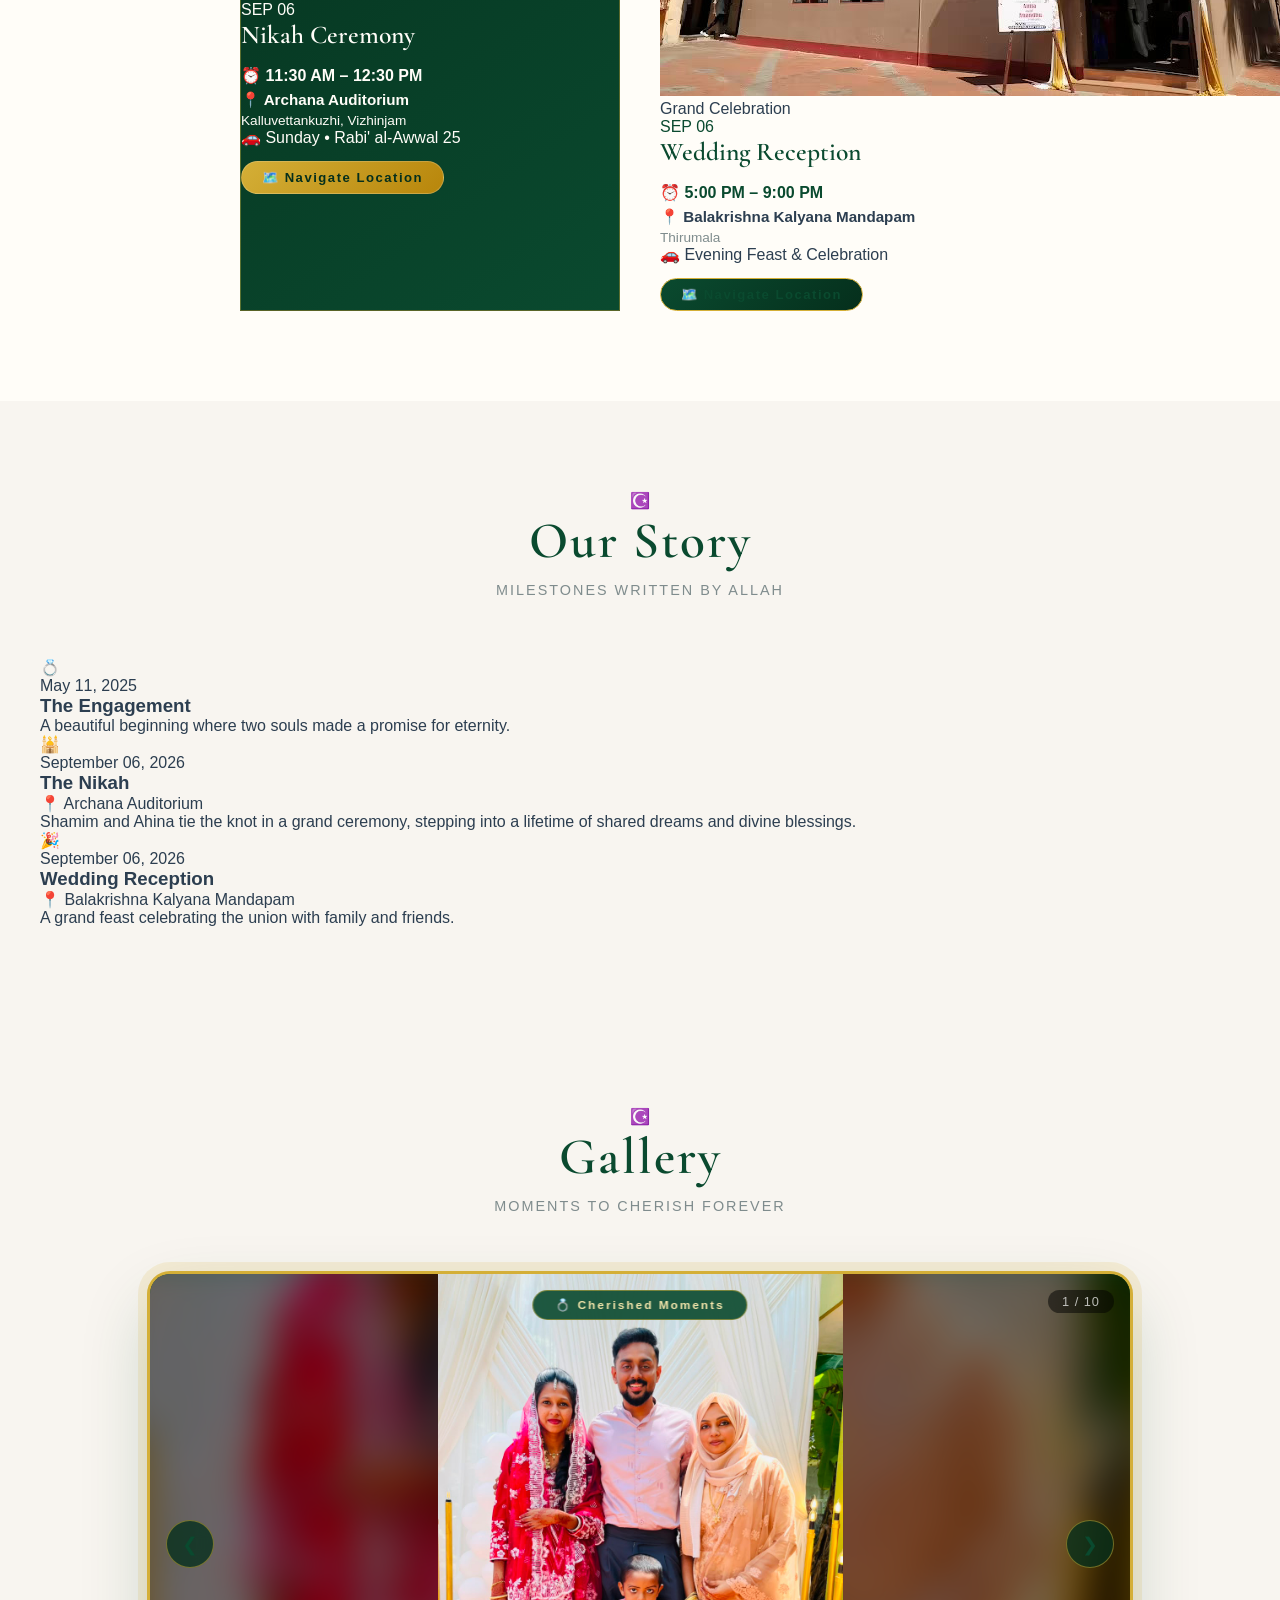
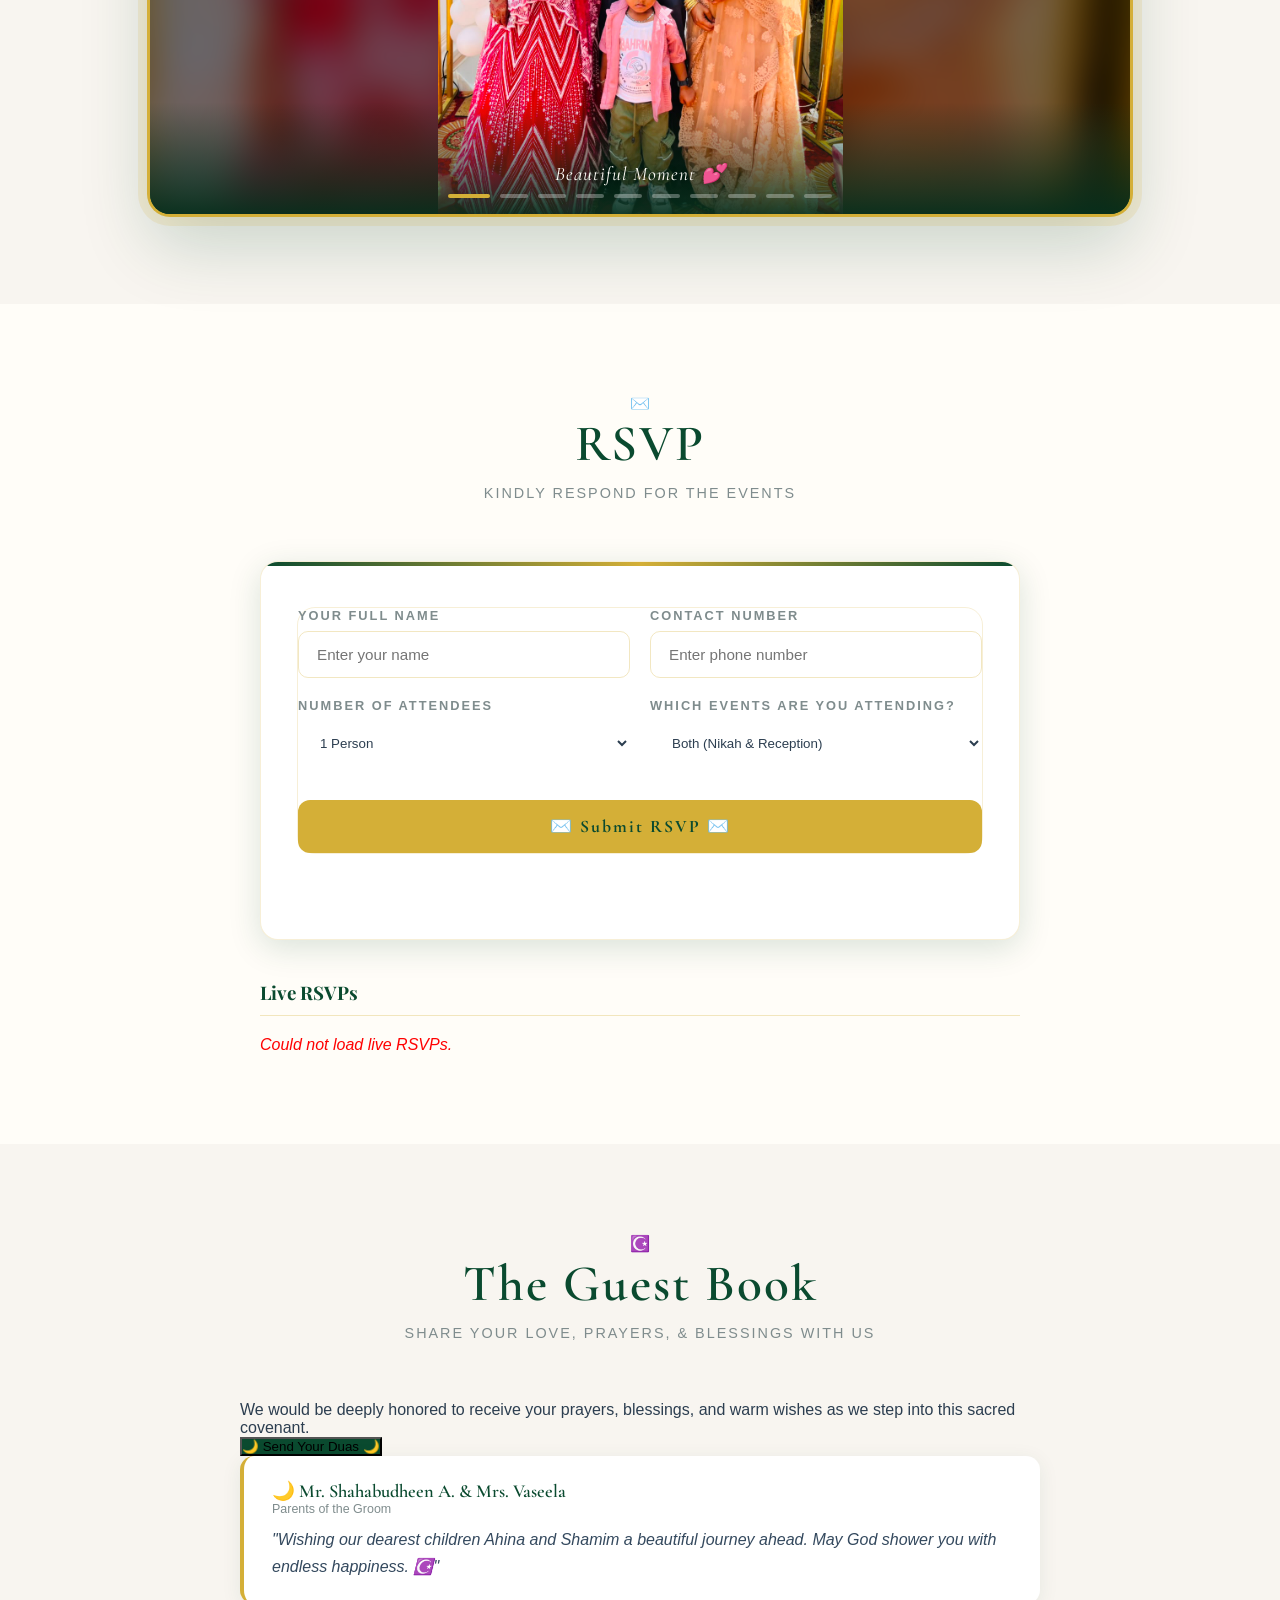
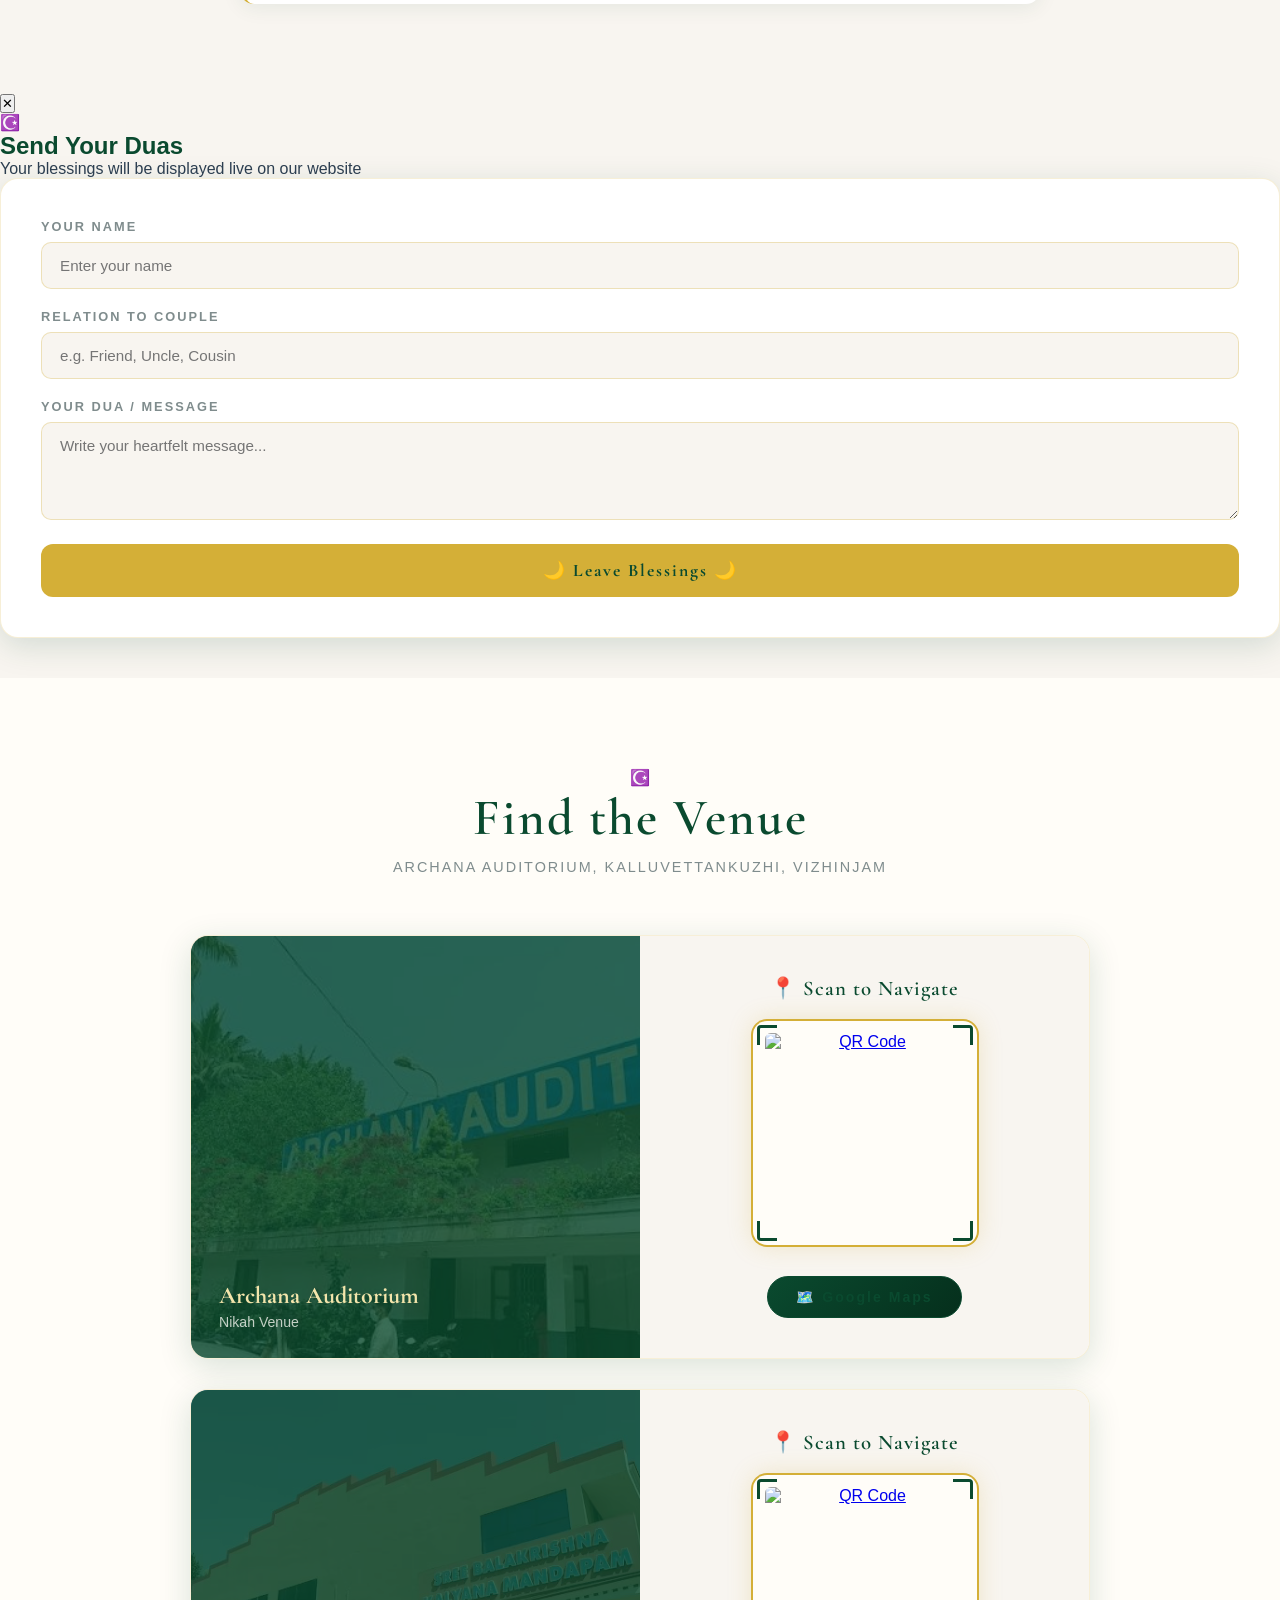
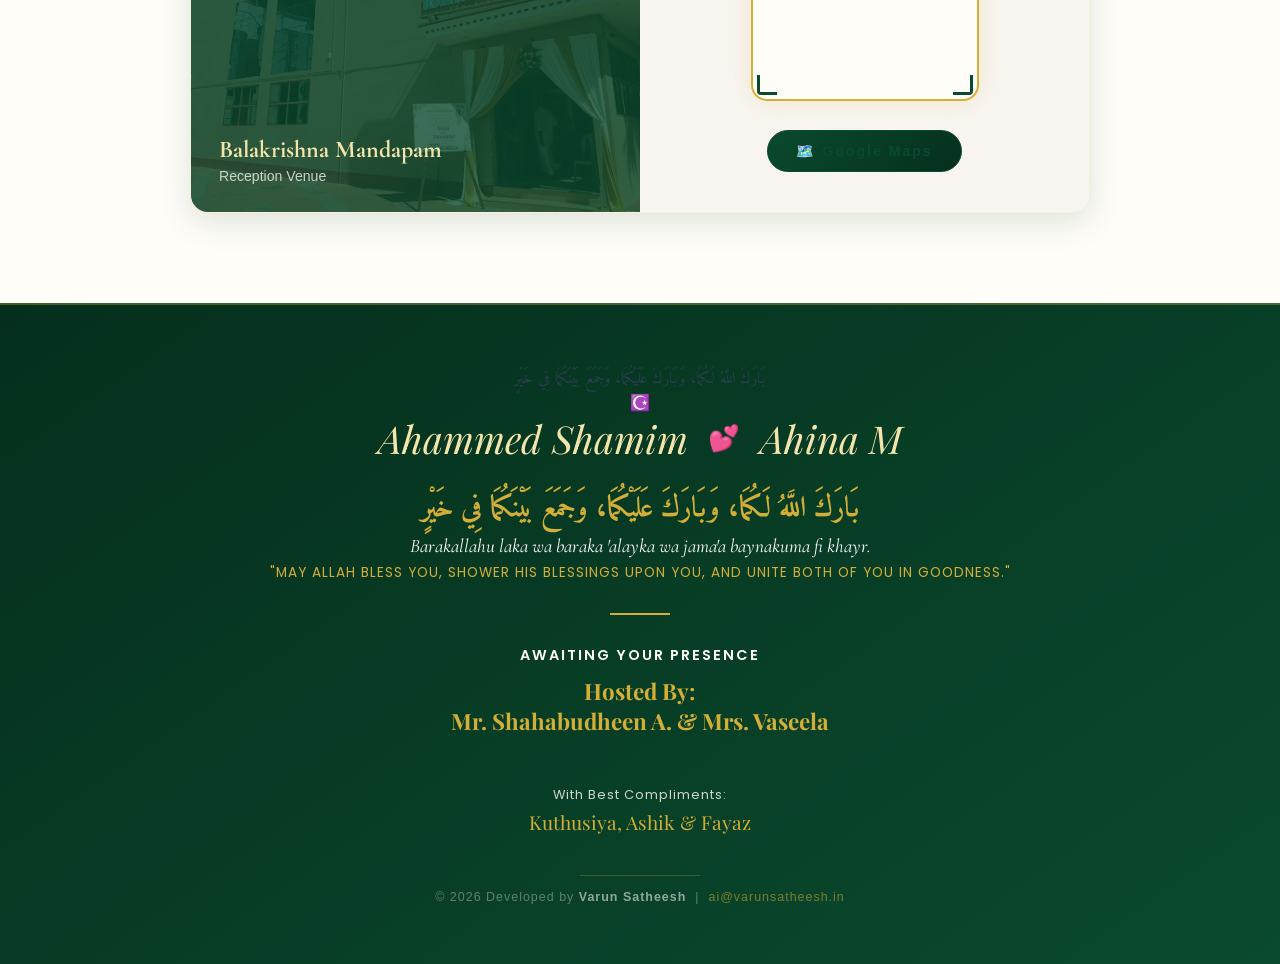
==== commit 87b60e29: "update: refresh engagement photos, change bride photo format, correct Arabic prayer text" ====
--- a/index.html
+++ b/index.html
@@ -150,7 +150,7 @@
       <!-- Bride Spread (Second) -->
       <div class="temple-couple-spread bride-spread reveal">
         <div class="temple-couple-photo-frame bride-frame circular-frame">
-          <img src="images/BRIDE.png" alt="Ahina M - Bride" class="temple-couple-img" />
+          <img src="images/BRIDE.jpg" alt="Ahina M - Bride" class="temple-couple-img" />
           <div class="temple-gold-border"></div>
         </div>
         <div class="temple-couple-info">
@@ -323,26 +323,6 @@
         <div class="eng-slide">
           <div class="eng-slide-bg" style="background-image:url('images/engagement/eng10.jpeg')"></div>
           <img src="images/engagement/eng10.jpeg" alt="Moment 10" loading="lazy" />
-          <div class="eng-slide-caption">Beautiful Moment 💕</div>
-        </div>
-        <div class="eng-slide">
-          <div class="eng-slide-bg" style="background-image:url('images/engagement/eng11.jpeg')"></div>
-          <img src="images/engagement/eng11.jpeg" alt="Moment 11" loading="lazy" />
-          <div class="eng-slide-caption">Beautiful Moment 💕</div>
-        </div>
-        <div class="eng-slide">
-          <div class="eng-slide-bg" style="background-image:url('images/engagement/eng12.jpeg')"></div>
-          <img src="images/engagement/eng12.jpeg" alt="Moment 12" loading="lazy" />
-          <div class="eng-slide-caption">Beautiful Moment 💕</div>
-        </div>
-        <div class="eng-slide">
-          <div class="eng-slide-bg" style="background-image:url('images/engagement/eng13.jpeg')"></div>
-          <img src="images/engagement/eng13.jpeg" alt="Moment 13" loading="lazy" />
-          <div class="eng-slide-caption">Beautiful Moment 💕</div>
-        </div>
-        <div class="eng-slide">
-          <div class="eng-slide-bg" style="background-image:url('images/engagement/eng14.jpeg')"></div>
-          <img src="images/engagement/eng14.jpeg" alt="Moment 14" loading="lazy" />
           <div class="eng-slide-caption">Beautiful Moment 💕</div>
         </div>
       </div>
@@ -363,15 +343,11 @@
         <span class="eng-dot" data-idx="7"></span>
         <span class="eng-dot" data-idx="8"></span>
         <span class="eng-dot" data-idx="9"></span>
-        <span class="eng-dot" data-idx="10"></span>
-        <span class="eng-dot" data-idx="11"></span>
-        <span class="eng-dot" data-idx="12"></span>
-        <span class="eng-dot" data-idx="13"></span>
       </div>
 
       <!-- Date Badge & Counter -->
       <div class="eng-date-badge" style="background:rgba(10, 74, 47, 0.9);">💍 Cherished Moments</div>
-      <div class="eng-counter" id="engCounter">1 / 14</div>
+      <div class="eng-counter" id="engCounter">1 / 10</div>
     </div>
   </section>
 
@@ -557,7 +533,7 @@
   <!-- ===== FOOTER ===== -->
   <footer id="footer">
     <div class="footer-shloka-watermark" style="font-family:'Amiri', serif;">
-      بَارَكَ اللَّهُ لَكَ وَبَارَكَ عَلَيْكَ وَجَمَعَ بَيْنَكُمَا فِي خَيْرٍ
+      بَارَكَ اللَّهُ لَكُمَا، وَبَارَكَ عَلَيْكُمَا، وَجَمَعَ بَيْنَكُمَا فِي خَيْرٍ
     </div>
 
     <div class="footer-mandala">☪️</div>
@@ -567,7 +543,7 @@
       <span class="footer-name">Ahina M</span>
     </div>
     
-    <p style="margin-top:20px; font-family:'Amiri', serif; font-size:1.8rem; font-weight:bold; color:#D4AF37;">بَارَكَ اللَّهُ لَكَ وَبَارَكَ عَلَيْكَ وَجَمَعَ بَيْنَكُمَا فِي خَيْرٍ</p>
+    <p style="margin-top:20px; font-family:'Amiri', serif; font-size:1.8rem; font-weight:bold; color:#D4AF37;">بَارَكَ اللَّهُ لَكُمَا، وَبَارَكَ عَلَيْكُمَا، وَجَمَعَ بَيْنَكُمَا فِي خَيْرٍ</p>
     <p style="font-family:'Cormorant Garamond', serif; font-style:italic; font-size:1.2rem; color:#FFFDF9; margin-bottom:5px;">Barakallahu laka wa baraka 'alayka wa jama'a baynakuma fi khayr.</p>
     <p style="font-family:'Poppins', sans-serif; font-size:0.85rem; color:#D4AF37; margin-bottom:30px; letter-spacing:1px; text-transform:uppercase;">"May Allah bless you, shower His blessings upon you, and unite both of you in goodness."</p>
 
